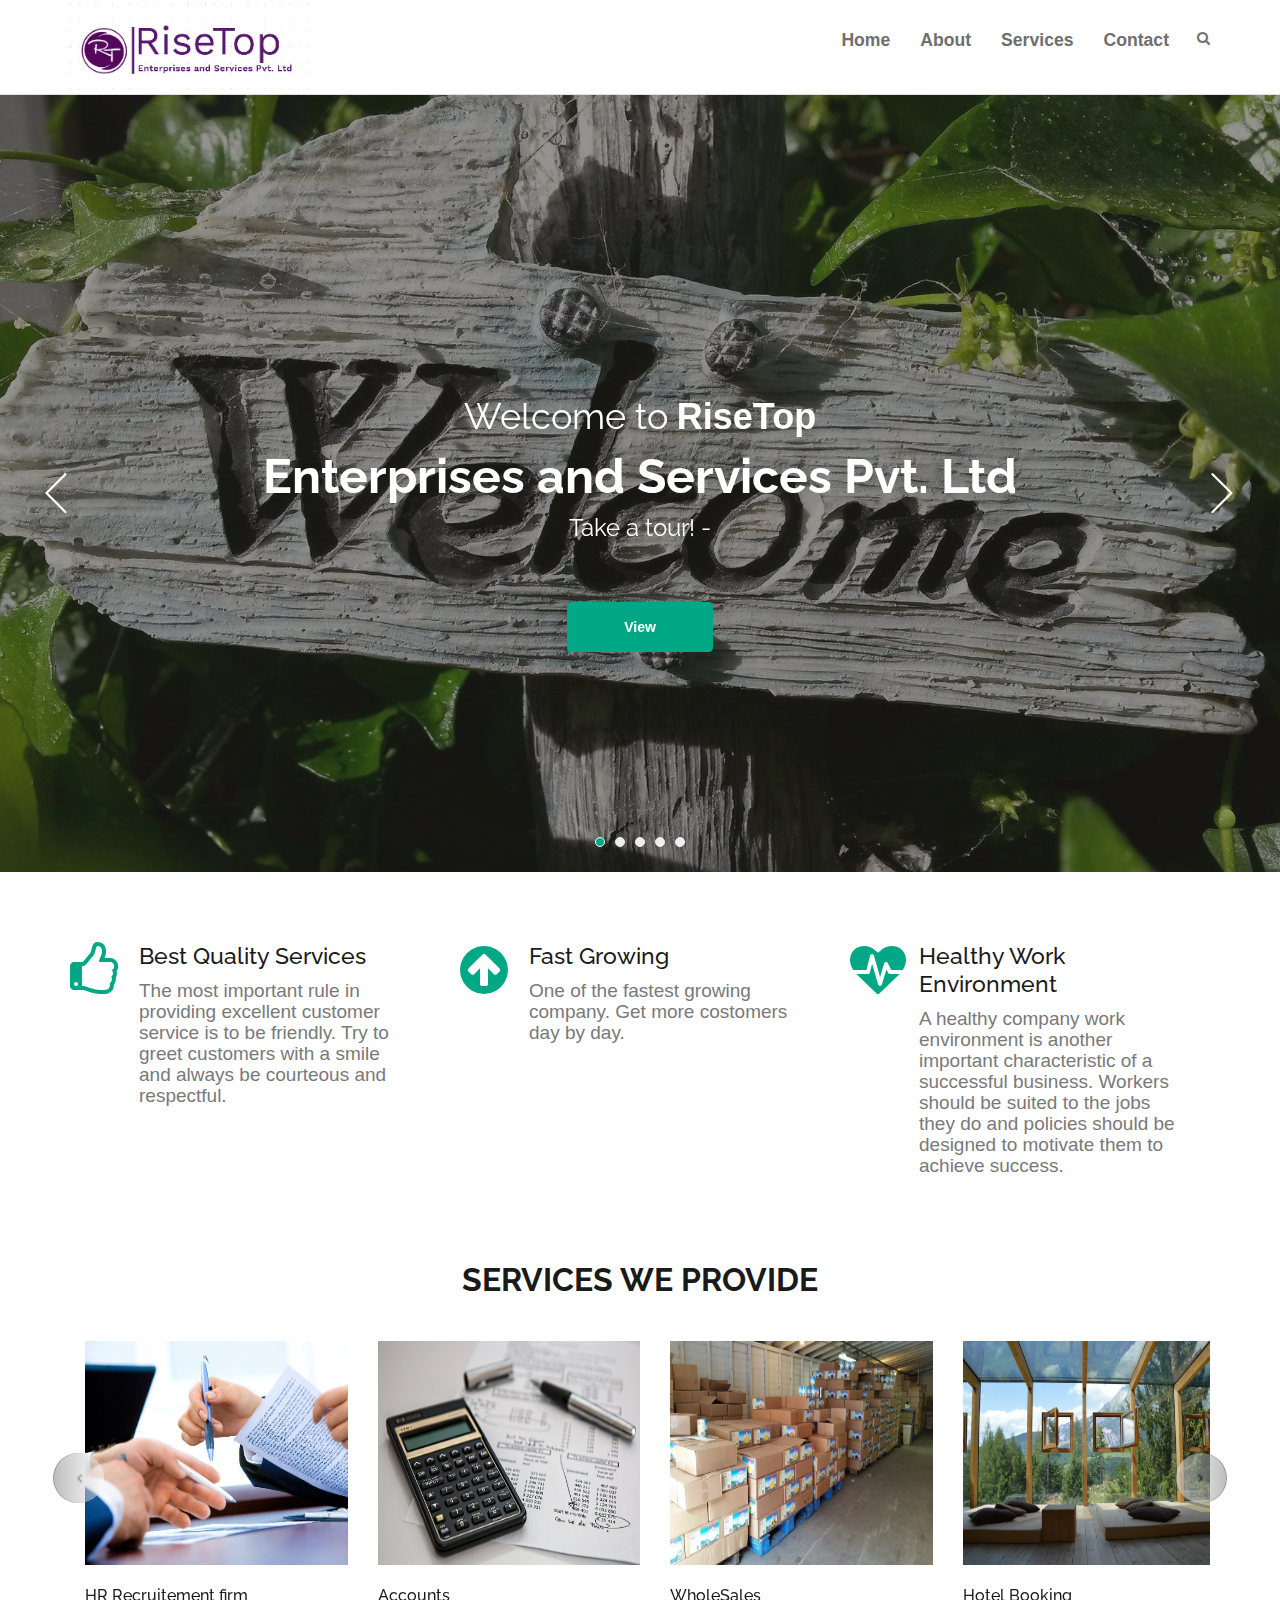
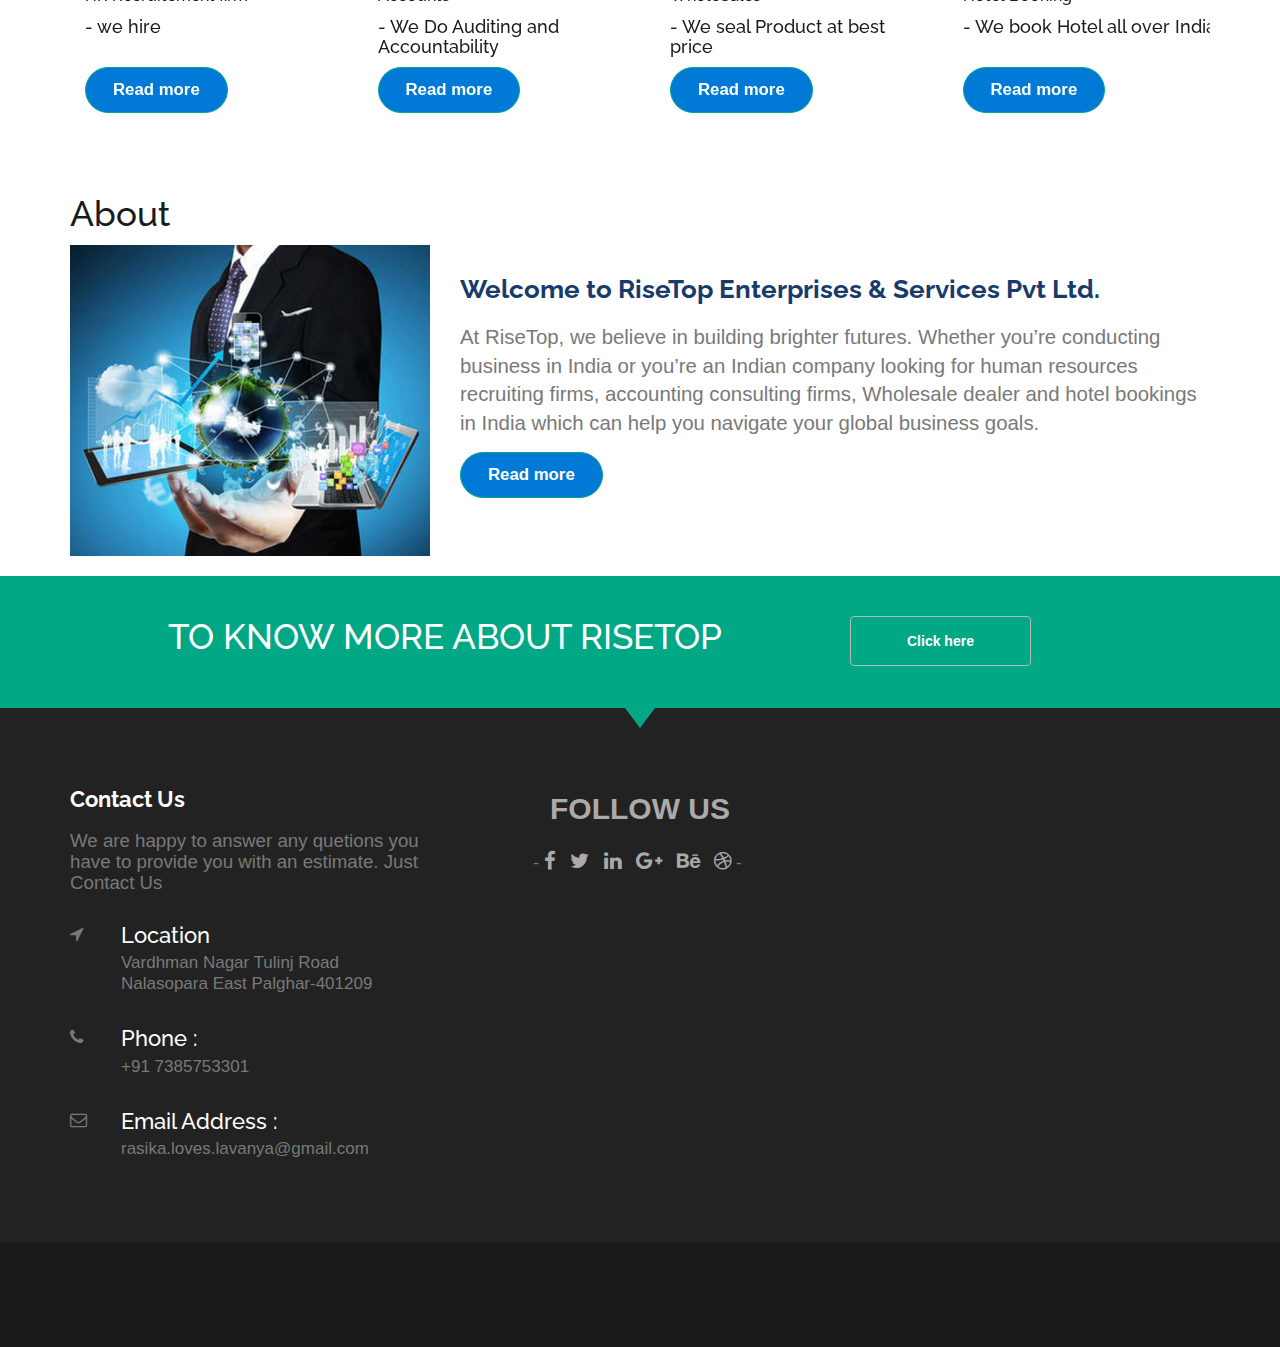
==== index.html @ 83944699 "index modift" ====
<!DOCTYPE html>
<html lang="en">

<head>
    <meta charset="UTF-8">
    <meta http-equiv="X-UA-Compatible" content="IE=edge">
    <meta name="viewport" content="width=device-width, initial-scale=1.0">
    <title>RiseTop</title>
    <link rel="icon" type="image/png" href="favicon.png">

    <!--Google Font link-->
    <link
        href="https://fonts.googleapis.com/css?family=Raleway:100,100i,200,200i,300,300i,400,400i,500,500i,600,600i,700,700i,800,800i,900,900i"
        rel="stylesheet">


    <link rel="stylesheet" href="asset/css/slick/slick.css">
    <link rel="stylesheet" href="asset/css/slick/slick-theme.css">
    <link rel="stylesheet" href="asset/css/animate.css">
    <link rel="stylesheet" href="asset/css/iconfont.css">
    <link rel="stylesheet" href="asset/css/font-awesome.min.css">
    <link rel="stylesheet" href="asset/css/bootstrap.min.css">
    <link rel="stylesheet" href="asset/css/magnific-popup.css">
    <link rel="stylesheet" href="asset/css/bootsnav.css">

    <!-- xsslider slider css -->


    <!--<link rel="stylesheet" href="asset/css/xsslider.css">-->

    <!--Theme custom css -->
    <link rel="stylesheet" href="asset/css/style.css">
    <!--<link rel="stylesheet" href="asset/css/colors/maron.css">-->


    <!--For Plugins external css-->
    <!--<link rel="stylesheet" href="asset/css/plugins.css" />-->



    <!--Theme Responsive css-->
    <link rel="stylesheet" href="asset/css/responsive.css" />

    <link rel="stylesheet" href="asset/css/mystyle.css">
    <link rel="preconnect" href="https://fonts.googleapis.com">
    <link rel="preconnect" href="https://fonts.gstatic.com" crossorigin>
    <link href="https://fonts.googleapis.com/css2?family=Open+Sans&display=swap" rel="stylesheet">
    <script src="asset/js/vendor/modernizr-2.8.3-respond-1.4.2.min.js"></script>
</head>

<body data-spy="scroll" data-target=".navbar-collapse">

    <div class="culmn">
        <!--Home page style-->


        <nav class="navbar navbar-default bootsnav navbar-fixed">
            <!-- Start Top Search -->
            <div class="top-search">
                <div class="container">
                    <div class="input-group">
                        <span class="input-group-addon"><i class="fa fa-search"></i></span>
                        <input type="text" class="form-control" placeholder="Search">
                        <span class="input-group-addon close-search"><i class="fa fa-times"></i></span>
                    </div>
                </div>
            </div>
            <!-- End Top Search -->


            <div class="container">
                <div class="attr-nav">
                    <ul>
                        <li class="search"><a href="#"><i class="fa fa-search"></i></a></li>
                    </ul>
                </div>

                <!-- Start Header Navigation -->
                <div class="navbar-header">
                    <button type="button" class="navbar-toggle" data-toggle="collapse" data-target="#navbar-menu">
                        <i class="fa fa-bars"></i>
                    </button>


                </div>
                <!-- End Header Navigation -->

                <!-- navbar menu -->
                <div class="collapse navbar-collapse" id="navbar-menu">
                    <a class="navbar-brand nav-logo" href="index.html">
                        <img src="asset/images/risetop.png" class="logo position-static" alt="">
                        <!--<img src="asset/images/footer-logo.png" class="logo logo-scrolled" alt="">-->
                    </a>
                    <ul class="nav navbar-nav navbar-right right-sidebar">
                        <li><a href="index.html">Home</a></li>
                        <li><a href="about.html">About</a></li>
                        <li class="nav-item pr-lg-2 dropdown ">
                            <a class="nav-link dropbtn" href="#product">Services</a>
                            <div class="dropdown-menu">
                                <a href="Services/HR.html" class="dropdown-item">HR Recruitment firm</a>
                                <a href="Services/Account.html" class="dropdown-item">Accounting</a>
                                <a href="Services/Wholesale.html" class="dropdown-item">WholeSales Dealer</a>
                                <a href="Services/HotelBook.html" class="dropdown-item">Hotel Bookings</a>

                            </div>
                        </li>
                        <!-- <li><a href="#work">Portfolio</a></li>
                        <li><a href="#test">Blog</a></li> -->
                        <li><a href="#contact">Contact</a></li>
                    </ul>
                </div><!-- /.navbar-collapse -->
            </div>

        </nav>

        <!--Home Sections-->
        <main class="mains-account">
            <section id="home" class="home bg-black fix">
                <div class="overlay"></div>
                <div class="container">
                    <div class="row">
                        <div class="main_home text-center">
                            <div class="col-md-12">
                                <div class="hello_slid">
                                    <div class="slid_item">
                                        <div class="home_text ">
                                            <h2 class="text-white">Welcome to <strong>RiseTop</strong></h2>
                                            <h1 class="text-white">Enterprises and Services Pvt. Ltd</h1>
                                            <h3 class="text-white"> Take a tour! -</h3>
                                        </div>

                                        <div class="home_btns m-top-40">
                                            <a href="#features" class="btn btn-primary m-top-20">View </a>

                                        </div>
                                    </div><!-- End off slid item -->
                                    <div class="slid_item">
                                        <div class="home_text ">
                                            <h2 class="text-white">Best Services in</strong></h2>
                                            <h1 class="text-white">HR Recruitment Firms</h1>
                                            <h3 class="text-white"> We hire! </h3>
                                        </div>

                                        <div class="home_btns m-top-40">
                                            <a href="/Services/HR.html" class="btn btn-primary m-top-20">View </a>

                                        </div>
                                    </div><!-- End off slid item -->
                                    <div class="slid_item">
                                        <div class="home_text ">
                                            <h2 class="text-white">Best Services in</h2>
                                            <h1 class="text-white">Accounting</h1>
                                            <h3 class="text-white"> All in one Accounting Services! </h3>
                                        </div>

                                        <div class="home_btns m-top-40">
                                            <a href="/Services/Account.html" class="btn btn-primary m-top-20">View</a>

                                        </div>
                                    </div><!-- End off slid item -->
                                    <div class="slid_item">
                                        <div class="home_text ">
                                            <h2 class="text-white">Best Services in</strong></h2>
                                            <h1 class="text-white">WholeSales Dealer</h1>
                                            <h3 class="text-white"> Best Whole sale Dealer in India! </h3>
                                        </div>

                                        <div class="home_btns m-top-40">
                                            <a href="/Services/Wholesale.html" class="btn btn-primary m-top-20">View</a>

                                        </div>
                                    </div><!-- End off slid item -->
                                    <div class="slid_item">
                                        <div class="home_text ">
                                            <h2 class="text-white">Best Services in</strong></h2>
                                            <h1 class="text-white">Hotel Booking</h1>
                                            <h3 class="text-white"> Best hotels under affordable price! </h3>
                                        </div>

                                        <div class="home_btns m-top-40">
                                            <a href="/Services/HotelBook.html" class="btn btn-primary m-top-20">View</a>

                                        </div>
                                    </div><!-- End off slid item -->
                                </div>
                            </div>

                        </div>


                    </div>
                    <!--End off row-->
                </div>
                <!--End off container -->
            </section>
            <!--End off Home Sections-->

            <!--Carosal-->

            <!--End of-->


            <!--Featured Section-->
            <section id="features" class="features">
                <div class="container">
                    <div class="row">
                        <div class="main_features fix roomy-70">
                            <div class="col-md-4">
                                <div class="features_item sm-m-top-30">
                                    <div class="f_item_icon">
                                        <i class="fa fa-thumbs-o-up"></i>
                                    </div>
                                    <div class="f_item_text">
                                        <h3>Best Quality Services</h3>
                                        <p>The most important rule in providing excellent customer service is to be friendly. 
                                            Try to greet customers with a smile and always be courteous and respectful.</p>
                                    </div>
                                </div>
                            </div>
                            <div class="col-md-4">
                                <div class="features_item sm-m-top-30">
                                    <div class="f_item_icon">
                                        <i class="fa fa-arrow-circle-up"></i>
                                    </div>
                                    <div class="f_item_text">
                                        <h3>Fast Growing </h3>
                                        <p>One of the fastest growing company. Get more costomers day by day.</p>
                                    </div>
                                </div>
                            </div>
                            <div class="col-md-4">
                                <div class="features_item sm-m-top-30">
                                    <div class="f_item_icon">
                                        <i class="fa fa-heartbeat"></i>
                                    </div>
                                    <div class="f_item_text">
                                        <h3>Healthy Work Environment</h3>
                                        <p>A healthy company work environment is another important characteristic of a successful business.
                                             Workers should be suited to the jobs they do and policies should be designed to motivate them to achieve success.</p>
                                    </div>
                                </div>
                            </div>
                        </div>
                    </div><!-- End off row -->
                </div><!-- End off container -->
            </section><!-- End off Featured Section-->




            <!------------------------------------------------------------product section----------------------------------------------------->
            <section id="product" class="product">
                <div class="container">
                    <div class="main_product roomy-80 pt-1">
                        <div class="head_title text-center fix">
                            <h2 class="text-uppercase">Services We Provide</h2>
                            <!-- <h5>Clean and Modern design is our best specialist</h5> -->
                        </div>

                        <div id="carousel-example-generic" class="carousel slide" data-ride="carousel">
                            <!-- Indicators -->
                            <ol class="carousel-indicators">
                                <li data-target="#carousel-example-generic" data-slide-to="0" class="active"></li>
                                <li data-target="#carousel-example-generic" data-slide-to="1"></li>
                                <li data-target="#carousel-example-generic" data-slide-to="2"></li>
                            </ol>

                            <!-- Wrapper for slides -->
                            <div class="carousel-inner" role="listbox">
                                <div class="item active">
                                    <div class="container">
                                        <div class="row pro-row">
                                            <div class="col-sm-3 cm3">
                                                <div class="port_item xs-m-top-30">
                                                    <div class="port_img">
                                                        <img src="asset/images/HRresiz.png" class="Img-service"
                                                            alt="" />
                                                        <div class="port_overlay text-center">
                                                            <a href="asset/images/HRresiz.png" class="popup-img">+</a>
                                                        </div>
                                                    </div>
                                                    <div class="port_caption m-top-20">
                                                        <h5>HR Recruitement firm</h5>
                                                        <h6>- we hire</h6>

                                                    </div>
                                                    <button class="btn btn-primary btn-read"
                                                        onclick="window.location.href = 'Services/HR.html'">Read
                                                        more</button>
                                                </div>
                                            </div>
                                            <div class="col-sm-3 cm3">
                                                <div class="port_item xs-m-top-30">
                                                    <div class="port_img">
                                                        <img src="asset/images/accounts.jpg" class="Img-service"
                                                            alt="" />
                                                        <div class="port_overlay text-center">
                                                            <a href="asset/images/accounts.jpg" class="popup-img">+</a>
                                                        </div>
                                                    </div>
                                                    <div class="port_caption m-top-20">
                                                        <h5>Accounts</h5>
                                                        <h6>- We Do Auditing and Accountability</h6>

                                                    </div>
                                                    <button class="btn btn-primary btn-read"
                                                        onclick="window.location.href = 'Services/Account.html'">Read
                                                        more</button>
                                                </div>
                                            </div>
                                            <div class="col-sm-3 cm3">
                                                <div class="port_item xs-m-top-30">
                                                    <div class="port_img">
                                                        <img src="asset/images/wholesales.jpg" class="Img-service"
                                                            alt="" />
                                                        <div class="port_overlay text-center">
                                                            <a href="asset/images/wholesales.jpg"
                                                                class="popup-img">+</a>
                                                        </div>
                                                    </div>
                                                    <div class="port_caption m-top-20">
                                                        <h5>WholeSales</h5>
                                                        <h6>- We seal Product at best price</h6>

                                                    </div>
                                                    <button class="btn btn-primary btn-read"
                                                        onclick="window.location.href = 'Services/Wholesale.html'">Read
                                                        more</button>
                                                </div>
                                            </div>
                                            <div class="col-sm-3 cm3">
                                                <div class="port_item xs-m-top-30">
                                                    <div class="port_img">
                                                        <img src="asset/images/hotel.jpg" class="Img-service" alt="" />
                                                        <div class="port_overlay text-center">
                                                            <a href="asset/images/hotel.jpg" class="popup-img">+</a>
                                                        </div>
                                                    </div>
                                                    <div class="port_caption m-top-20">
                                                        <h5>Hotel Booking</h5>
                                                        <h6>- We book Hotel all over India</h6>

                                                    </div>
                                                    <button class="btn btn-primary btn-read"
                                                        onclick="window.location.href = 'Services/HotelBook.html'">Read
                                                        more</button>
                                                </div>
                                            </div>
                                        </div>
                                    </div>
                                </div>

                                <div class="item">
                                    <div class="container">
                                        <div class="row pro-row">
                                            <div class="col-sm-3 cm3">
                                                <div class="port_item xs-m-top-30">
                                                    <div class="port_img">
                                                        <img src="asset/images/HRresiz.png" class="Img-service"
                                                            alt="" />
                                                        <div class="port_overlay text-center">
                                                            <a href="asset/images/HRresiz.png" class="popup-img">+</a>
                                                        </div>
                                                    </div>
                                                    <div class="port_caption m-top-20">
                                                        <h5>HR Recruitement firm</h5>
                                                        <h6>- we hire</h6>

                                                    </div>
                                                    <button class="btn btn-primary btn-read"
                                                        onclick="window.location.href = 'Services/HR.html'">Read
                                                        more</button>
                                                </div>
                                            </div>
                                            <div class="col-sm-3 cm3">
                                                <div class="port_item xs-m-top-30">
                                                    <div class="port_img">
                                                        <img src="asset/images/accounts.jpg" class="Img-service"
                                                            alt="" />
                                                        <div class="port_overlay text-center">
                                                            <a href="asset/images/accounts.jpg" class="popup-img">+</a>
                                                        </div>
                                                    </div>
                                                    <div class="port_caption m-top-20">
                                                        <h5>Accounts</h5>
                                                        <h6>- We Do Auditing and Accountability</h6>

                                                    </div>
                                                    <button class="btn btn-primary btn-read"
                                                        onclick="window.location.href = 'Services/Account.html'">Read
                                                        more</button>
                                                </div>
                                            </div>
                                            <div class="col-sm-3 cm3">
                                                <div class="port_item xs-m-top-30">
                                                    <div class="port_img">
                                                        <img src="asset/images/wholesales.jpg" class="Img-service"
                                                            alt="" />
                                                        <div class="port_overlay text-center">
                                                            <a href="asset/images/wholesales.jpg"
                                                                class="popup-img">+</a>
                                                        </div>
                                                    </div>
                                                    <div class="port_caption m-top-20">
                                                        <h5>WholeSales</h5>
                                                        <h6>- We seal Product at best price</h6>

                                                    </div>
                                                    <button class="btn btn-primary btn-read"
                                                        onclick="window.location.href = 'Services/Wholesale.html'">Read
                                                        more</button>
                                                </div>
                                            </div>
                                            <div class="col-sm-3 cm3">
                                                <div class="port_item xs-m-top-30">
                                                    <div class="port_img">
                                                        <img src="asset/images/hotel.jpg" class="Img-service" alt="" />
                                                        <div class="port_overlay text-center">
                                                            <a href="asset/images/hotel.jpg" class="popup-img">+</a>
                                                        </div>
                                                    </div>
                                                    <div class="port_caption m-top-20">
                                                        <h5>Hotel Booking</h5>
                                                        <h6>- We book Hotel all over India</h6>

                                                    </div>
                                                    <button class="btn btn-primary btn-read"
                                                        onclick="window.location.href = 'Services/HotelBook.html'">Read
                                                        more</button>
                                                </div>
                                            </div>
                                        </div>
                                    </div>
                                </div>

                                <div class="item">
                                    <div class="container">
                                        <div class="row pro-row">
                                            <div class="col-sm-3 cm3">
                                                <div class="port_item xs-m-top-30">
                                                    <div class="port_img">
                                                        <img src="asset/images/HRresiz.png" class="Img-service"
                                                            alt="" />
                                                        <div class="port_overlay text-center">
                                                            <a href="asset/images/HRresiz.png" class="popup-img">+</a>
                                                        </div>
                                                    </div>
                                                    <div class="port_caption m-top-20">
                                                        <h5>HR Recruitement firm</h5>
                                                        <h6>- we hire</h6>

                                                    </div>
                                                    <button class="btn btn-primary btn-read"
                                                        onclick="window.location.href = 'Services/HR.html'">Read
                                                        more</button>
                                                </div>
                                            </div>
                                            <div class="col-sm-3 cm3">
                                                <div class="port_item xs-m-top-30">
                                                    <div class="port_img">
                                                        <img src="asset/images/accounts.jpg" class="Img-service"
                                                            alt="" />
                                                        <div class="port_overlay text-center">
                                                            <a href="asset/images/accounts.jpg" class="popup-img">+</a>
                                                        </div>
                                                    </div>
                                                    <div class="port_caption m-top-20">
                                                        <h5>Accounts</h5>
                                                        <h6>- We Do Auditing and Accountability</h6>

                                                    </div>
                                                    <button class="btn btn-primary btn-read"
                                                        onclick="window.location.href = 'Services/Account.html'">Read
                                                        more</button>
                                                </div>
                                            </div>
                                            <div class="col-sm-3 cm3">
                                                <div class="port_item xs-m-top-30">
                                                    <div class="port_img">
                                                        <img src="asset/images/wholesales.jpg" class="Img-service"
                                                            alt="" />
                                                        <div class="port_overlay text-center">
                                                            <a href="asset/images/wholesales.jpg"
                                                                class="popup-img">+</a>
                                                        </div>
                                                    </div>
                                                    <div class="port_caption m-top-20">
                                                        <h5>WholeSales</h5>
                                                        <h6>- We seal Product at best price</h6>

                                                    </div>
                                                    <button class="btn btn-primary btn-read"
                                                        onclick="window.location.href = 'Services/Wholesale.html'">Read
                                                        more</button>
                                                </div>
                                            </div>
                                            <div class="col-sm-3 cm3">
                                                <div class="port_item xs-m-top-30">
                                                    <div class="port_img">
                                                        <img src="asset/images/hotel.jpg" class="Img-service" alt="" />
                                                        <div class="port_overlay text-center">
                                                            <a href="asset/images/hotel.jpg" class="popup-img">+</a>
                                                        </div>
                                                    </div>
                                                    <div class="port_caption m-top-20">
                                                        <h5>Hotel Booking</h5>
                                                        <h6>- We book Hotel all over India</h6>

                                                    </div>
                                                    <button class="btn btn-primary btn-read"
                                                        onclick="window.location.href = 'Services/HotelBook.html'">Read
                                                        more</button>
                                                </div>
                                            </div>
                                        </div>
                                    </div>
                                </div>

                            </div>

                            <!-- Controls -->
                            <a class="left carousel-control" href="#carousel-example-generic" role="button"
                                data-slide="prev">
                                <i class="fa fa-angle-left" aria-hidden="true"></i>
                                <span class="sr-only">Previous</span>
                            </a>

                            <a class="right carousel-control" href="#carousel-example-generic" role="button"
                                data-slide="next">
                                <i class="fa fa-angle-right" aria-hidden="true"></i>
                                <span class="sr-only">Next</span>
                            </a>
                        </div>
                    </div><!-- End off row -->
                </div><!-- End off container -->
            </section><!-- End off Product section -->

            <!------------------------------------  ======= About Section ======= ------------------------------------------------>
            <section id="about" class="about mb-3">
                <div class="container">

                    <div class="section-title">
                        <h2>About</h2>

                    </div>

                    <div class="row cl-about">
                        <div class="col-lg-4" data-aos="fade-right">
                            <img src="asset/images/usp-visual.jpg" class="img-fluid" alt="">
                        </div>
                        <div class="col-lg-8 pt-4 pt-lg-0 content" data-aos="fade-left">
                            <h3 class="mb-3">Welcome to RiseTop Enterprises & Services Pvt Ltd.</h3>
                            <p>
                                At RiseTop, we believe in building brighter futures. Whether you’re conducting business
                                in India or you’re an Indian company looking for human resources recruiting firms,
                                accounting consulting firms, Wholesale dealer and hotel bookings in India which can help
                                you navigate your global business goals.
                            </p>
                            <a href="about.html"><button class="btn btn-primary btn-read">Read more</button></a></li>



                        </div>
                    </div>

                </div>
            </section><!-- End About Section -->

            <!-------------------------------------------------------Test section------------------------------------------------------->
            <!-- <section id="test" class="test bg-grey roomy-60 fix">
            <div class="container">
                <div class="row">
                    <div class="main_test fix">

                        <div class="col-md-12 col-sm-12 col-xs-12">
                            <div class="head_title text-center fix">
                                <h2 class="text-uppercase">What Client Say</h2>
                                <h5>Clean and Modern design is our best specialist</h5>
                            </div>
                        </div>

                        <div class="col-md-6">
                            <div class="test_item fix">
                                <div class="item_img">
                                    <img class="img-circle" src="asset/images/test-img1.jpg" alt="" />
                                    <i class="fa fa-quote-left"></i>
                                </div>

                                <div class="item_text">
                                    <h5>Sarah Smith</h5>
                                    <h6>envato.com</h6>

                                    <p>Natus voluptatum enim quod necessitatibus quis
                                        expedita harum provident eos obcaecati id culpa
                                        corporis molestias.</p>
                                </div>
                            </div>
                        </div>

                        <div class="col-md-6">
                            <div class="test_item fix sm-m-top-30">
                                <div class="item_img">
                                    <img class="img-circle" src="asset/images/test-img2.jpg" alt="" />
                                    <i class="fa fa-quote-left"></i>
                                </div>

                                <div class="item_text">
                                    <h5>Sarah Smith</h5>
                                    <h6>envato.com</h6>

                                    <p>Natus voluptatum enim quod necessitatibus quis
                                        expedita harum provident eos obcaecati id culpa
                                        corporis molestias.</p>
                                </div>
                            </div>
                        </div>
                    </div>
                </div>
            </div>
        </section> -->
            <!-- End off test section -->




            <!------------------------------------------------------------------- Call to  action section ------------------------------------------->
            <section id="action" class="action bg-primary roomy-40">
                <div class="container">
                    <div class="row">
                        <div class="maine_action">
                            <div class="col-md-8">
                                <div class="action_item text-center">
                                    <h2 class="text-white text-uppercase">To know more about RiseTop</h2>
                                </div>
                            </div>
                            <div class="col-md-4">
                                <div class="action_btn text-left sm-text-center">
                                    <a href="#contact" class="btn btn-default">Click here</a>
                                </div>
                            </div>
                        </div>
                    </div>
                </div>
            </section>

        </main>


        <footer id="contact" class="footer action-lage bg-black p-top-80">
            <!--<div class="action-lage"></div>-->
            <div class="container">
                <div class="row">
                    <div class="widget_area">
                        <div class="col-md-4">
                            <div class="widget_item widget_about">
                                <h5 class="text-white">Contact Us</h5>
                                <p class="m-top-20">We are happy to answer any quetions you have to provide you with an
                                    estimate. Just Contact Us</p>
                                <div class="widget_ab_item m-top-30">
                                    <div class="item_icon"><i class="fa fa-location-arrow"></i></div>
                                    <div class="widget_ab_item_text">
                                        <h6 class="text-white">Location</h6>
                                        <p>
                                            Vardhman Nagar Tulinj Road Nalasopara East Palghar-401209</p>
                                    </div>
                                </div>
                                <div class="widget_ab_item m-top-30">
                                    <div class="item_icon"><i class="fa fa-phone"></i></div>
                                    <div class="widget_ab_item_text">
                                        <h6 class="text-white">Phone :</h6>
                                        <p>+91 7385753301</p>
                                    </div>
                                </div>
                                <div class="widget_ab_item m-top-30">
                                    <div class="item_icon"><i class="fa fa-envelope-o"></i></div>
                                    <div class="widget_ab_item_text">
                                        <h6 class="text-white">Email Address :</h6>
                                        <p>rasika.loves.lavanya@gmail.com</p>
                                    </div>
                                </div>
                            </div><!-- End off widget item -->
                        </div><!-- End off col-md-3 -->

                        <div class="col-md-4">
                            <div class="widget_item widget_newsletter widget sm-m-top-50">

                                <div class="widget_brand">
                                    <a href="" class="text-uppercase">Follow us</a>
                                    <!-- <p>Lorem ipsum dolor sit amet consec tetur 
                                        adipiscing elit nulla aliquet pretium nisi in</p> -->
                                </div>
                                <ul class="list-inline m-top-20">
                                    <li>- <a href=""><i class="fa fa-facebook"></i></a></li>
                                    <li><a href=""><i class="fa fa-twitter"></i></a></li>
                                    <li><a href=""><i class="fa fa-linkedin"></i></a></li>
                                    <li><a href=""><i class="fa fa-google-plus"></i></a></li>
                                    <li><a href=""><i class="fa fa-behance"></i></a></li>
                                    <li><a href=""><i class="fa fa-dribbble"></i></a> - </li>
                                </ul>

                            </div><!-- End off widget item -->
                        </div><!-- End off col-md-3 -->
                        <div class="col-md-4">
                            <div class="widget_item widget_latest sm-m-top-50"><iframe
                                    src="https://www.google.com/maps/embed?pb=!1m18!1m12!1m3!1d3762.7673529782305!2d72.8219539147025!3d19.422455446038303!2m3!1f0!2f0!3f0!3m2!1i1024!2i768!4f13.1!3m3!1m2!1s0x3be7a941a5e8c55d%3A0x70ac1870ace55e99!2sTulinj%20Rd%20%26%20Vardhaman%20Nagar%20Rd%2C%20Damodar%20Nagar%2C%20Nalasopara%20East%2C%20Nala%20Sopara%2C%20Maharashtra%20401209!5e0!3m2!1sen!2sin!4v1626416093108!5m2!1sen!2sin"
                                    width="500" height="350" style="border:0;" allowfullscreen=""
                                    loading="lazy"></iframe>
                            </div><!-- End off widget item -->
                        </div><!-- End off col-md-3 -->



                    </div>
                </div>
            </div>
            <div class="main_footer fix bg-mega text-center p-top-40 p-bottom-30 m-top-80">
                <div class="col-md-12">
                    <p class="wow fadeInRight" data-wow-duration="1s">

                        Copyright &copy; RiseTop Enterprises & Services Pvt Ltd.
                        <br> 2021. All Rights Reserved
                    </p>
                </div>


            </div>
        </footer>




    </div>

    <!-- JS includes -->

    <script src="asset/js/vendor/jquery-1.11.2.min.js"></script>
    <script src="asset/js/vendor/bootstrap.min.js"></script>

    <script src="asset/js/owl.carousel.min.js"></script>
    <script src="asset/js/jquery.magnific-popup.js"></script>
    <script src="asset/js/jquery.easing.1.3.js"></script>
    <script src="asset/css/slick/slick.js"></script>
    <script src="asset/css/slick/slick.min.js"></script>
    <script src="asset/js/jquery.collapse.js"></script>
    <script src="asset/js/bootsnav.js"></script>




    <script src="asset/js/plugins.js"></script>
    <script src="asset/js/main.js"></script>

</body>

</html>
---- asset/css/iconfont.css ----
/*********************************************************************

*  Icon pack: bootstrapThemesCo-icon
*  This Icon pack created by: http://bootstrapthemes.co
*
*  Please keep this disclaimer with my code if you use it. Thanks. :-)
*  Got feedback or questions, ask here:
*  https://github.com/bootstrapthemesco/bootstrapthemes.co/issues

*********************************************************************/

@font-face {
    font-family: 'bootstrapThemesCo-icon';
    src:    url('../fonts/bootstrapThemesCo-icon.eot?dcpptv');
    src:    url('../fonts/bootstrapThemesCo-icon.eot?dcpptv#iefix') format('embedded-opentype'),
        url('../fonts/bootstrapThemesCo-icon.ttf?dcpptv') format('truetype'),
        url('../fonts/bootstrapThemesCo-icon.woff?dcpptv') format('woff'),
        url('../fonts/bootstrapThemesCo-icon.svg?dcpptv#bootstrapThemesCo-icon') format('svg');
    font-weight: normal;
    font-style: normal;
}

.icon {
    /* use !important to prevent issues with browser extensions that change fonts */
    font-family: 'bootstrapThemesCo-icon' !important;
    speak: none;
    font-style: normal;
    font-weight: normal;
    font-variant: normal;
    text-transform: none;
    line-height: 1;

    /* Better Font Rendering =========== */
    -webkit-font-smoothing: antialiased;
    -moz-osx-font-smoothing: grayscale;
}

.icon-agenda:before {
    content: "\eaca";
}
.icon-art:before {
    content: "\eacb";
}
.icon-picture2:before {
    content: "\e827";
}
.icon-bag:before {
    content: "\eacc";
}
.icon-eccommerce:before {
    content: "\eacf";
}
.icon-clock3:before {
    content: "\ead0";
}
.icon-clothes:before {
    content: "\ead1";
}
.icon-commerce-1:before {
    content: "\ead2";
}
.icon-commerce2:before {
    content: "\ead3";
}
.icon-computer2:before {
    content: "\ead4";
}
.icon-crown:before {
    content: "\ead5";
}
.icon-cup:before {
    content: "\ead6";
}
.icon-resturent:before {
    content: "\ead7";
}
.icon-birthday:before {
    content: "\ead8";
}
.icon-drinks:before {
    content: "\ead9";
}
.icon-drinks1:before {
    content: "\eada";
}
.icon-cup1:before {
    content: "\eadb";
}
.icon-pizza1:before {
    content: "\eadc";
}
.icon-bear1:before {
    content: "\eadd";
}
.icon-burger:before {
    content: "\eade";
}
.icon-food-9:before {
    content: "\eadf";
}
.icon-food-10:before {
    content: "\eae0";
}
.icon-food-11:before {
    content: "\eae1";
}
.icon-food-12:before {
    content: "\eae2";
}
.icon-food:before {
    content: "\eae3";
}
.icon-home2:before {
    content: "\eae4";
}
.icon-justice:before {
    content: "\eae5";
}
.icon-light-1:before {
    content: "\eae6";
}
.icon-light:before {
    content: "\eae7";
}
.icon-medical-12:before {
    content: "\eae8";
}
.icon-medical-22:before {
    content: "\eae9";
}
.icon-medical2:before {
    content: "\eaea";
}
.icon-money2:before {
    content: "\eaeb";
}
.icon-mountain:before {
    content: "\eaec";
}
.icon-multimedia-12:before {
    content: "\eaed";
}
.icon-multimedia2:before {
    content: "\eaee";
}
.icon-music-1:before {
    content: "\eaef";
}
.icon-music-2:before {
    content: "\eaf0";
}
.icon-music:before {
    content: "\eaf1";
}
.icon-party-1:before {
    content: "\eaf2";
}
.icon-party:before {
    content: "\eaf3";
}
.icon-people-14:before {
    content: "\eaf4";
}
.icon-people-22:before {
    content: "\eaf5";
}
.icon-people-32:before {
    content: "\eaf6";
}
.icon-people-42:before {
    content: "\eaf7";
}
.icon-people:before {
    content: "\eaf8";
}
.icon-planet:before {
    content: "\eaf9";
}
.icon-present:before {
    content: "\eafa";
}
.icon-restaurant-1:before {
    content: "\eafb";
}
.icon-restaurant2:before {
    content: "\eafc";
}
.icon-science-1:before {
    content: "\eafd";
}
.icon-science:before {
    content: "\eafe";
}
.icon-shapes:before {
    content: "\eaff";
}
.icon-size:before {
    content: "\eb00";
}
.icon-technology-12:before {
    content: "\eb02";
}
.icon-technology-22:before {
    content: "\eb03";
}
.icon-technology:before {
    content: "\eb04";
}
.icon-tool-12:before {
    content: "\eb05";
}
.icon-tool-22:before {
    content: "\eb06";
}
.icon-tool-32:before {
    content: "\eb07";
}
.icon-tool:before {
    content: "\eb08";
}
.icon-typography:before {
    content: "\eb09";
}
.icon-vintage-1:before {
    content: "\eb0a";
}
.icon-vintage-2:before {
    content: "\eb0b";
}
.icon-vintage2:before {
    content: "\eb0c";
}
.icon-wrench:before {
    content: "\eb0d";
}
.icon-bank31:before {
    content: "\e902";
}
.icon-bank45:before {
    content: "\e903";
}
.icon-bank53:before {
    content: "\e904";
}
.icon-bank110:before {
    content: "\e905";
}
.icon-bank111:before {
    content: "\e906";
}
.icon-cards3:before {
    content: "\e907";
}
.icon-bank48:before {
    content: "\e908";
}
.icon-money-6:before {
    content: "\e909";
}
.icon-id19:before {
    content: "\e90a";
}
.icon-cellphone:before {
    content: "\e90b";
}
.icon-money-7:before {
    content: "\e90c";
}
.icon-id-card42:before {
    content: "\e90d";
}
.icon-business-20:before {
    content: "\e90e";
}
.icon-business-17:before {
    content: "\e90f";
}
.icon-money385:before {
    content: "\e910";
}
.icon-debit-card15:before {
    content: "\e911";
}
.icon-credit-card31:before {
    content: "\e912";
}
.icon-business-18:before {
    content: "\e913";
}
.icon-payment-method9:before {
    content: "\e914";
}
.icon-money383:before {
    content: "\e9a3";
}
.icon-cash3:before {
    content: "\e915";
}
.icon-currency43:before {
    content: "\e916";
}
.icon-money-14:before {
    content: "\e917";
}
.icon-money-1:before {
    content: "\e91a";
}
.icon-money389:before {
    content: "\e9a5";
}
.icon-currency31:before {
    content: "\e967";
}
.icon-currency33:before {
    content: "\e968";
}
.icon-dollar-symbol10:before {
    content: "\e972";
}
.icon-business-210:before {
    content: "\eace";
}
.icon-dollar-symbol17:before {
    content: "\e973";
}
.icon-archives:before {
    content: "\e91b";
}
.icon-light-bulb53:before {
    content: "\e991";
}
.icon-money:before {
    content: "\ea64";
}
.icon-paper:before {
    content: "\e91c";
}
.icon-id-card9:before {
    content: "\e91d";
}
.icon-business-5:before {
    content: "\e91e";
}
.icon-business-22:before {
    content: "\e91f";
}
.icon-license:before {
    content: "\e822";
}
.icon-beach:before {
    content: "\e920";
}
.icon-baggage29:before {
    content: "\e921";
}
.icon-bag73:before {
    content: "\e922";
}
.icon-bank24:before {
    content: "\e923";
}
.icon-bank106:before {
    content: "\e925";
}
.icon-business-110:before {
    content: "\eacd";
}
.icon-graphs4:before {
    content: "\e926";
}
.icon-graphic78:before {
    content: "\e929";
}
.icon-line-graphic9:before {
    content: "\e92a";
}
.icon-business-30:before {
    content: "\e92b";
}
.icon-graphic:before {
    content: "\e92c";
}
.icon-business-9:before {
    content: "\e92e";
}
.icon-business-26:before {
    content: "\e931";
}
.icon-stats47:before {
    content: "\e933";
}
.icon-stats42:before {
    content: "\e934";
}
.icon-data56:before {
    content: "\e935";
}
.icon-line-graphic8:before {
    content: "\e936";
}
.icon-business72:before {
    content: "\e937";
}
.icon-monitor:before {
    content: "\e938";
}
.icon-arrow-1:before {
    content: "\e939";
}
.icon-computer:before {
    content: "\e93a";
}
.icon-business-8:before {
    content: "\e93b";
}
.icon-basket36:before {
    content: "\e93f";
}
.icon-bill10:before {
    content: "\e940";
}
.icon-bill13:before {
    content: "\e941";
}
.icon-briefcase30:before {
    content: "\e942";
}
.icon-building112:before {
    content: "\e94a";
}
.icon-building134:before {
    content: "\e94b";
}
.icon-building143:before {
    content: "\e94c";
}
.icon-business15:before {
    content: "\e94d";
}
.icon-business70:before {
    content: "\e94e";
}
.icon-businessman30:before {
    content: "\e94f";
}
.icon-businessman285:before {
    content: "\e950";
}
.icon-butchery:before {
    content: "\e951";
}
.icon-case3:before {
    content: "\e952";
}
.icon-chart6:before {
    content: "\e953";
}
.icon-circular-arrows9:before {
    content: "\e954";
}
.icon-city39:before {
    content: "\e955";
}
.icon-closed3:before {
    content: "\e956";
}
.icon-cloud-storage9:before {
    content: "\e957";
}
.icon-coffee-cup5:before {
    content: "\e958";
}
.icon-cogwheel50:before {
    content: "\e959";
}
.icon-cogwheels16:before {
    content: "\e95a";
}
.icon-coin:before {
    content: "\e95b";
}
.icon-computer-screen50:before {
    content: "\e95c";
}
.icon-computer-screen19:before {
    content: "\e95d";
}
.icon-computer-screen20:before {
    content: "\e95e";
}
.icon-computer-screen22:before {
    content: "\e95f";
}
.icon-credit-card28:before {
    content: "\e960";
}
.icon-computer-screen21:before {
    content: "\e962";
}
.icon-computer-screen49:before {
    content: "\e965";
}
.icon-computering:before {
    content: "\e966";
}
.icon-curriculum4:before {
    content: "\e969";
}
.icon-customer-service8:before {
    content: "\e96a";
}
.icon-cute:before {
    content: "\e96b";
}
.icon-data63:before {
    content: "\e96c";
}
.icon-delivery48:before {
    content: "\e96d";
}
.icon-dessert45:before {
    content: "\e96e";
}
.icon-diamond6:before {
    content: "\e96f";
}
.icon-document286:before {
    content: "\e970";
}
.icon-file273:before {
    content: "\e977";
}
.icon-file294:before {
    content: "\e978";
}
.icon-file322:before {
    content: "\e979";
}
.icon-folder61:before {
    content: "\e97a";
}
.icon-game91:before {
    content: "\e97b";
}
.icon-garbage43:before {
    content: "\e97c";
}
.icon-golden4:before {
    content: "\e97d";
}
.icon-graph36:before {
    content: "\e97e";
}
.icon-graphic75:before {
    content: "\e97f";
}
.icon-group47:before {
    content: "\e980";
}
.icon-handshake5:before {
    content: "\e981";
}
.icon-handshake7:before {
    content: "\e982";
}
.icon-heart388:before {
    content: "\e983";
}
.icon-heart389:before {
    content: "\e984";
}
.icon-heater1:before {
    content: "\e985";
}
.icon-human57:before {
    content: "\e988";
}
.icon-industrial8:before {
    content: "\e989";
}
.icon-industrial20:before {
    content: "\e98a";
}
.icon-industry7:before {
    content: "\e98b";
}
.icon-insect31:before {
    content: "\e98c";
}
.icon-lamp43:before {
    content: "\e98d";
}
.icon-letter124:before {
    content: "\e98e";
}
.icon-money514:before {
    content: "\e9aa";
}
.icon-letters24:before {
    content: "\e98f";
}
.icon-envelope126:before {
    content: "\e975";
}
.icon-check-1:before {
    content: "\ea13";
}
.icon-mail113:before {
    content: "\e998";
}
.icon-levels5:before {
    content: "\e990";
}
.icon-lock133:before {
    content: "\e992";
}
.icon-logistics16:before {
    content: "\e993";
}
.icon-logistics51:before {
    content: "\e994";
}
.icon-loudspeaker30:before {
    content: "\e995";
}
.icon-magnifying-glass66:before {
    content: "\e996";
}
.icon-magnifying-glass86:before {
    content: "\e997";
}
.icon-man78:before {
    content: "\e999";
}
.icon-man523:before {
    content: "\e99a";
}
.icon-managers:before {
    content: "\e99b";
}
.icon-map12:before {
    content: "\e99c";
}
.icon-market13:before {
    content: "\e99d";
}
.icon-men24:before {
    content: "\e99f";
}
.icon-men56:before {
    content: "\e9a0";
}
.icon-milk6:before {
    content: "\e9a1";
}
.icon-money210:before {
    content: "\e9a2";
}
.icon-money409:before {
    content: "\e9a6";
}
.icon-money441:before {
    content: "\e9a8";
}
.icon-money502:before {
    content: "\e9a9";
}
.icon-money386:before {
    content: "\e9a4";
}
.icon-money570:before {
    content: "\e9ab";
}
.icon-multimedia-option25:before {
    content: "\e9ac";
}
.icon-news20:before {
    content: "\e9ad";
}
.icon-notepad23:before {
    content: "\e9ae";
}
.icon-package28:before {
    content: "\e9af";
}
.icon-paperclip1:before {
    content: "\e9b0";
}
.icon-payment-method8:before {
    content: "\e9b1";
}
.icon-pencil157:before {
    content: "\e9b2";
}
.icon-percentage3:before {
    content: "\e9b3";
}
.icon-person256:before {
    content: "\e9b4";
}
.icon-phone34:before {
    content: "\e9b5";
}
.icon-pin139:before {
    content: "\e9b6";
}
.icon-printed3:before {
    content: "\e9b7";
}
.icon-profession10:before {
    content: "\e9b9";
}
.icon-professional4:before {
    content: "\e9ba";
}
.icon-professional5:before {
    content: "\e9bb";
}
.icon-real-estate2:before {
    content: "\e9bc";
}
.icon-save13:before {
    content: "\e9bd";
}
.icon-scarecrow2:before {
    content: "\e9be";
}
.icon-settings18:before {
    content: "\e9bf";
}
.icon-supermarket39:before {
    content: "\e9cf";
}
.icon-supermarket41:before {
    content: "\e9d0";
}
.icon-shopper22:before {
    content: "\e9c2";
}
.icon-shopping-basket8:before {
    content: "\e9c3";
}
.icon-shopping-1:before {
    content: "\ea85";
}
.icon-shopping1:before {
    content: "\e9c4";
}
.icon-shopping2:before {
    content: "\e9c5";
}
.icon-smartphone260:before {
    content: "\e9c6";
}
.icon-spam:before {
    content: "\e9c7";
}
.icon-speech-bubble68:before {
    content: "\e9c8";
}
.icon-speech-bubble142:before {
    content: "\e9c9";
}
.icon-stats56:before {
    content: "\e9cb";
}
.icon-stick-man200:before {
    content: "\e9cc";
}
.icon-shop:before {
    content: "\e9c0";
}
.icon-store19:before {
    content: "\e9cd";
}
.icon-house85:before {
    content: "\e987";
}
.icon-business-10:before {
    content: "\ea02";
}
.icon-suitcase89:before {
    content: "\e9ce";
}
.icon-money421:before {
    content: "\e9a7";
}
.icon-tag20:before {
    content: "\e9d2";
}
.icon-targeting11:before {
    content: "\e9d3";
}
.icon-worker51:before {
    content: "\e9ea";
}
.icon-telemarketer6:before {
    content: "\e9d4";
}
.icon-telemarketer32:before {
    content: "\e9d5";
}
.icon-telephone197:before {
    content: "\e9d6";
}
.icon-telephone208:before {
    content: "\e9d7";
}
.icon-printer13:before {
    content: "\e9b8";
}
.icon-tool294:before {
    content: "\e9d8";
}
.icon-tool724:before {
    content: "\e9d9";
}
.icon-tool800:before {
    content: "\e9da";
}
.icon-tool1074:before {
    content: "\e9db";
}
.icon-transport224:before {
    content: "\e9dc";
}
.icon-transport796:before {
    content: "\e9dd";
}
.icon-transport1088:before {
    content: "\e9de";
}
.icon-transport1089:before {
    content: "\e9df";
}
.icon-triangle25:before {
    content: "\e9e0";
}
.icon-user216:before {
    content: "\e9e1";
}
.icon-vacations2:before {
    content: "\e9e2";
}
.icon-white79:before {
    content: "\e9e4";
}
.icon-winner64:before {
    content: "\e9e5";
}
.icon-woman243:before {
    content: "\e9e6";
}
.icon-worker:before {
    content: "\e9e7";
}
.icon-worker43:before {
    content: "\e9e8";
}
.icon-worker44:before {
    content: "\e9e9";
}
.icon-working15:before {
    content: "\e9eb";
}
.icon-world80:before {
    content: "\e9ec";
}
.icon-arrows-1:before {
    content: "\e9ed";
}
.icon-arrows-2:before {
    content: "\e9ee";
}
.icon-arrows-3:before {
    content: "\e9ef";
}
.icon-arrows:before {
    content: "\e9f0";
}
.icon-avatar:before {
    content: "\e9f1";
}
.icon-ball:before {
    content: "\e9f2";
}
.icon-box:before {
    content: "\e9f3";
}
.icon-boxes:before {
    content: "\e9f4";
}
.icon-building:before {
    content: "\e9f5";
}
.icon-buildings-1:before {
    content: "\e9f6";
}
.icon-buildings-2:before {
    content: "\e9f7";
}
.icon-buildings-3:before {
    content: "\e9f8";
}
.icon-buildings-4:before {
    content: "\e9f9";
}
.icon-buildings-5:before {
    content: "\e9fa";
}
.icon-buildings:before {
    content: "\e9fb";
}
.icon-business-1:before {
    content: "\e9fc";
}
.icon-business-2:before {
    content: "\e9fd";
}
.icon-business-3:before {
    content: "\e9fe";
}
.icon-business-4:before {
    content: "\e9ff";
}
.icon-business-6:before {
    content: "\ea00";
}
.icon-business-7:before {
    content: "\ea01";
}
.icon-business-11:before {
    content: "\ea03";
}
.icon-business-12:before {
    content: "\ea04";
}
.icon-business-13:before {
    content: "\ea05";
}
.icon-business-14:before {
    content: "\ea06";
}
.icon-business-15:before {
    content: "\ea07";
}
.icon-business-19:before {
    content: "\ea08";
}
.icon-business-21:before {
    content: "\ea09";
}
.icon-business-24:before {
    content: "\ea0b";
}
.icon-business-25:before {
    content: "\ea0c";
}
.icon-business-27:before {
    content: "\ea0d";
}
.icon-business-29:before {
    content: "\ea0f";
}
.icon-business-32:before {
    content: "\ea10";
}
.icon-business-33:before {
    content: "\ea11";
}
.icon-business:before {
    content: "\ea12";
}
.icon-check:before {
    content: "\ea14";
}
.icon-circle-4:before {
    content: "\ea15";
}
.icon-circle:before {
    content: "\ea16";
}
.icon-city:before {
    content: "\ea17";
}
.icon-clock-1:before {
    content: "\ea18";
}
.icon-clock:before {
    content: "\ea19";
}
.icon-coins-1:before {
    content: "\ea1a";
}
.icon-coins-2:before {
    content: "\ea1b";
}
.icon-coins-3:before {
    content: "\ea1c";
}
.icon-coins:before {
    content: "\ea1d";
}
.icon-commerce:before {
    content: "\ea1e";
}
.icon-computer-1:before {
    content: "\ea1f";
}
.icon-computer-2:before {
    content: "\ea20";
}
.icon-computer-3:before {
    content: "\ea21";
}
.icon-computer-4:before {
    content: "\ea22";
}
.icon-computer-5:before {
    content: "\ea23";
}
.icon-computer-6:before {
    content: "\ea24";
}
.icon-computer-7:before {
    content: "\ea25";
}
.icon-computer-8:before {
    content: "\ea26";
}
.icon-connection-1:before {
    content: "\ea27";
}
.icon-connection:before {
    content: "\ea29";
}
.icon-construction-1:before {
    content: "\ea2a";
}
.icon-construction-2:before {
    content: "\ea2b";
}
.icon-construction-3:before {
    content: "\ea2c";
}
.icon-construction-4:before {
    content: "\ea2d";
}
.icon-construction-5:before {
    content: "\ea2e";
}
.icon-construction-6:before {
    content: "\ea2f";
}
.icon-construction-7:before {
    content: "\ea30";
}
.icon-construction-8:before {
    content: "\ea31";
}
.icon-construction-9:before {
    content: "\ea32";
}
.icon-construction-10:before {
    content: "\ea33";
}
.icon-construction-11:before {
    content: "\ea34";
}
.icon-construction2:before {
    content: "\ea35";
}
.icon-cut-1:before {
    content: "\ea36";
}
.icon-cut:before {
    content: "\ea37";
}
.icon-database:before {
    content: "\ea38";
}
.icon-farm:before {
    content: "\ea39";
}
.icon-folder:before {
    content: "\ea3a";
}
.icon-game-1:before {
    content: "\ea3b";
}
.icon-game-2:before {
    content: "\ea3c";
}
.icon-game:before {
    content: "\ea3d";
}
.icon-gear:before {
    content: "\ea3e";
}
.icon-gym:before {
    content: "\ea3f";
}
.icon-health:before {
    content: "\ea40";
}
.icon-home-1:before {
    content: "\ea41";
}
.icon-home-2:before {
    content: "\ea42";
}
.icon-home:before {
    content: "\ea43";
}
.icon-interface-1:before {
    content: "\ea44";
}
.icon-interface-2:before {
    content: "\ea45";
}
.icon-interface-3:before {
    content: "\ea46";
}
.icon-interface-4:before {
    content: "\ea47";
}
.icon-interface:before {
    content: "\ea48";
}
.icon-internet:before {
    content: "\ea49";
}
.icon-man-1:before {
    content: "\ea4b";
}
.icon-man-2:before {
    content: "\ea4c";
}
.icon-man-3:before {
    content: "\ea4d";
}
.icon-man:before {
    content: "\ea4e";
}
.icon-market:before {
    content: "\ea4f";
}
.icon-medical-1:before {
    content: "\ea50";
}
.icon-medical-2:before {
    content: "\ea51";
}
.icon-medical-3:before {
    content: "\ea52";
}
.icon-medical-4:before {
    content: "\ea53";
}
.icon-medical-5:before {
    content: "\ea54";
}
.icon-medical-6:before {
    content: "\ea55";
}
.icon-medical-7:before {
    content: "\ea56";
}
.icon-medical-8:before {
    content: "\ea57";
}
.icon-medical-9:before {
    content: "\ea58";
}
.icon-medical:before {
    content: "\ea59";
}
.icon-money-2:before {
    content: "\ea5a";
}
.icon-money-3:before {
    content: "\ea5b";
}
.icon-money-4:before {
    content: "\ea5c";
}
.icon-money-5:before {
    content: "\ea5d";
}
.icon-money-8:before {
    content: "\ea5e";
}
.icon-money-9:before {
    content: "\ea5f";
}
.icon-money-10:before {
    content: "\ea60";
}
.icon-money-11:before {
    content: "\ea61";
}
.icon-money-12:before {
    content: "\ea62";
}
.icon-money-13:before {
    content: "\ea63";
}
.icon-monitor-1:before {
    content: "\ea65";
}
.icon-multimedia-1:before {
    content: "\ea66";
}
.icon-multimedia:before {
    content: "\ea67";
}
.icon-nature-1:before {
    content: "\ea68";
}
.icon-nature-2:before {
    content: "\ea69";
}
.icon-nature-3:before {
    content: "\ea6a";
}
.icon-nature:before {
    content: "\ea6b";
}
.icon-net:before {
    content: "\ea6c";
}
.icon-night:before {
    content: "\ea6d";
}
.icon-notebook:before {
    content: "\ea6e";
}
.icon-people-1:before {
    content: "\ea6f";
}
.icon-people-2:before {
    content: "\ea70";
}
.icon-people-3:before {
    content: "\ea71";
}
.icon-people-4:before {
    content: "\ea72";
}
.icon-people-5:before {
    content: "\ea73";
}
.icon-people-6:before {
    content: "\ea74";
}
.icon-people-7:before {
    content: "\ea75";
}
.icon-people-8:before {
    content: "\ea76";
}
.icon-people-9:before {
    content: "\ea77";
}
.icon-people-10:before {
    content: "\ea78";
}
.icon-people-11:before {
    content: "\ea79";
}
.icon-people-12:before {
    content: "\ea7a";
}
.icon-people-13:before {
    content: "\ea7b";
}
.icon-phone:before {
    content: "\ea7c";
}
.icon-player:before {
    content: "\ea7d";
}
.icon-restaurant:before {
    content: "\ea7e";
}
.icon-river:before {
    content: "\ea7f";
}
.icon-road:before {
    content: "\ea80";
}
.icon-school:before {
    content: "\ea81";
}
.icon-scissors:before {
    content: "\ea82";
}
.icon-shop2:before {
    content: "\ea84";
}
.icon-shopping:before {
    content: "\ea86";
}
.icon-shovel:before {
    content: "\ea87";
}
.icon-sign:before {
    content: "\ea88";
}
.icon-signature:before {
    content: "\ea89";
}
.icon-social-media-1:before {
    content: "\ea8a";
}
.icon-connection-2:before {
    content: "\ea28";
}
.icon-social-media-2:before {
    content: "\ea8b";
}
.icon-social-media-3:before {
    content: "\ea8c";
}
.icon-social-media-4:before {
    content: "\ea8d";
}
.icon-social-media-5:before {
    content: "\ea8e";
}
.icon-social-media-6:before {
    content: "\ea8f";
}
.icon-social-media-7:before {
    content: "\ea90";
}
.icon-social-media-8:before {
    content: "\ea91";
}
.icon-social-media-9:before {
    content: "\ea92";
}
.icon-social-media-10:before {
    content: "\ea93";
}
.icon-link2:before {
    content: "\ea4a";
}
.icon-social-media-11:before {
    content: "\ea94";
}
.icon-social-media-12:before {
    content: "\ea95";
}
.icon-social-media-13:before {
    content: "\ea96";
}
.icon-social-media-14:before {
    content: "\ea97";
}
.icon-social-media-15:before {
    content: "\ea98";
}
.icon-social-media-16:before {
    content: "\ea99";
}
.icon-social-media:before {
    content: "\ea9a";
}
.icon-social:before {
    content: "\ea9b";
}
.icon-sport:before {
    content: "\ea9c";
}
.icon-sports-1:before {
    content: "\ea9d";
}
.icon-sports-2:before {
    content: "\ea9e";
}
.icon-sports-3:before {
    content: "\ea9f";
}
.icon-sports:before {
    content: "\eaa0";
}
.icon-statistics:before {
    content: "\eaa2";
}
.icon-suitcase-1:before {
    content: "\eaa3";
}
.icon-suitcase:before {
    content: "\eaa4";
}
.icon-summer-1:before {
    content: "\eaa5";
}
.icon-summer:before {
    content: "\eaa6";
}
.icon-syringe:before {
    content: "\eaa7";
}
.icon-target:before {
    content: "\eaa8";
}
.icon-technology-1:before {
    content: "\eaa9";
}
.icon-technology-2:before {
    content: "\eaaa";
}
.icon-technology-3:before {
    content: "\eaab";
}
.icon-technology-4:before {
    content: "\eaac";
}
.icon-technology-5:before {
    content: "\eaad";
}
.icon-technology-6:before {
    content: "\eaae";
}
.icon-technology-7:before {
    content: "\eaaf";
}
.icon-technology-8:before {
    content: "\eab0";
}
.icon-technology-9:before {
    content: "\eab1";
}
.icon-technology-10:before {
    content: "\eab2";
}
.icon-technology-11:before {
    content: "\eab3";
}
.icon-tool-1:before {
    content: "\eab4";
}
.icon-tool-2:before {
    content: "\eab5";
}
.icon-tool-3:before {
    content: "\eab6";
}
.icon-tool-4:before {
    content: "\eab7";
}
.icon-tool-5:before {
    content: "\eab8";
}
.icon-tool-6:before {
    content: "\eab9";
}
.icon-tool-7:before {
    content: "\eaba";
}
.icon-tool-8:before {
    content: "\eabb";
}
.icon-transport-1:before {
    content: "\eabc";
}
.icon-transport-2:before {
    content: "\eabd";
}
.icon-transport-3:before {
    content: "\eabe";
}
.icon-transport-4:before {
    content: "\eabf";
}
.icon-transport-5:before {
    content: "\eac0";
}
.icon-construction:before {
    content: "\e841";
}
.icon-transport-6:before {
    content: "\eac1";
}
.icon-transport-7:before {
    content: "\eac2";
}
.icon-transport-8:before {
    content: "\eac3";
}
.icon-transport-9:before {
    content: "\eac4";
}
.icon-transport:before {
    content: "\eac5";
}
.icon-travel:before {
    content: "\eac6";
}
.icon-upload:before {
    content: "\eac7";
}
.icon-vintage:before {
    content: "\eac8";
}
.icon-web:before {
    content: "\eac9";
}
.icon-apartment:before {
    content: "\e801";
}
.icon-magic-wand:before {
    content: "\e803";
}
.icon-trash2:before {
    content: "\e811";
}
.icon-eye:before {
    content: "\e81b";
}
.icon-graduation-hat:before {
    content: "\e821";
}
.icon-shirt:before {
    content: "\e82c";
}
.icon-cart:before {
    content: "\e82e";
}
.icon-map-marker:before {
    content: "\e833";
}
.icon-gift:before {
    content: "\e844";
}
.icon-rocket:before {
    content: "\e84b";
}
.icon-bus2:before {
    content: "\e84d";
}
.icon-car2:before {
    content: "\e84e";
}
.icon-bicycle2:before {
    content: "\e850";
}
.icon-earth:before {
    content: "\e853";
}
.icon-smile:before {
    content: "\e854";
}
.icon-sad2:before {
    content: "\e855";
}
.icon-neutral:before {
    content: "\e856";
}
.icon-smile2:before {
    content: "\eb01";
}
.icon-mustache:before {
    content: "\e857";
}
.icon-link:before {
    content: "\e86b";
}
.icon-unlink:before {
    content: "\e86c";
}
.icon-cross:before {
    content: "\e870";
}
.icon-menu:before {
    content: "\e871";
}
.icon-list:before {
    content: "\e872";
}
.icon-chevron-up:before {
    content: "\e873";
}
.icon-chevron-down:before {
    content: "\e874";
}
.icon-chevron-left:before {
    content: "\e875";
}
.icon-chevron-right:before {
    content: "\e876";
}
.icon-menu-circle:before {
    content: "\e87e";
}
.icon-cross-circle:before {
    content: "\e880";
}
.icon-plus-circle:before {
    content: "\e881";
}
.icon-circle-minus:before {
    content: "\e882";
}
.icon-arrow-up-circle:before {
    content: "\e883";
}
.icon-arrow-down-circle:before {
    content: "\e884";
}
.icon-arrow-left-circle:before {
    content: "\e885";
}
.icon-arrow-right-circle:before {
    content: "\e886";
}
.icon-chevron-up-circle:before {
    content: "\e887";
}
.icon-chevron-down-circle:before {
    content: "\e888";
}
.icon-chevron-left-circle:before {
    content: "\e889";
}
.icon-chevron-right-circle:before {
    content: "\e88a";
}
.icon-vplay:before {
    content: "\e900";
}
.icon-newsletter:before {
    content: "\e901";
}
.icon-star2:before {
    content: "\e814";
}
.icon-star-half2:before {
    content: "\e815";
}
.icon-star-empty:before {
    content: "\e816";
}
.icon-flag3:before {
    content: "\e817";
}
.icon-enter:before {
    content: "\e81f";
}
.icon-exit:before {
    content: "\e820";
}
.icon-heart-pulse:before {
    content: "\e840";
}
.icon-wheelchair:before {
    content: "\e851";
}
.icon-select:before {
    content: "\e852";
}
.icon-alarm:before {
    content: "\e858";
}
.icon-bullhorn:before {
    content: "\e859";
}
.icon-volume-high:before {
    content: "\e85a";
}
.icon-volume-medium:before {
    content: "\e85b";
}
.icon-volume-low:before {
    content: "\e85c";
}
.icon-volume:before {
    content: "\e85d";
}
.icon-mic2:before {
    content: "\e85e";
}
.icon-hourglass:before {
    content: "\e85f";
}
.icon-undo:before {
    content: "\e860";
}
.icon-redo:before {
    content: "\e861";
}
.icon-sync:before {
    content: "\e862";
}
.icon-history:before {
    content: "\e863";
}
.icon-clock2:before {
    content: "\e864";
}
.icon-bug:before {
    content: "\e869";
}
.icon-magnifier:before {
    content: "\e86f";
}
.icon-move:before {
    content: "\e87b";
}
.icon-warning:before {
    content: "\e87c";
}
.icon-question-circle:before {
    content: "\e87d";
}
.icon-crop:before {
    content: "\e88b";
}
.icon-frame-expand:before {
    content: "\e88c";
}
.icon-frame-contract:before {
    content: "\e88d";
}
.icon-layers2:before {
    content: "\e88e";
}
.icon-text-format:before {
    content: "\e890";
}
.icon-text-size:before {
    content: "\e892";
}
.icon-italic:before {
    content: "\e894";
}
.icon-underline:before {
    content: "\e895";
}
.icon-strikethrough:before {
    content: "\e896";
}
.icon-highlight:before {
    content: "\e897";
}
.icon-text-align-left:before {
    content: "\e898";
}
.icon-text-align-center:before {
    content: "\e899";
}
.icon-text-align-right:before {
    content: "\e89a";
}
.icon-text-align-justify:before {
    content: "\e89b";
}
.icon-line-spacing:before {
    content: "\e89c";
}
.icon-indent-increase:before {
    content: "\e89d";
}
.icon-indent-decrease:before {
    content: "\e89e";
}
.icon-page-break:before {
    content: "\e8a2";
}
.icon-hand:before {
    content: "\e8a5";
}
.icon-pointer-up:before {
    content: "\e8a6";
}
.icon-pointer-right:before {
    content: "\e8a7";
}
.icon-pointer-down:before {
    content: "\e8a8";
}
.icon-pointer-left:before {
    content: "\e8a9";
}
.icon-thumbs-up:before {
    content: "\e86d";
}
.icon-thumbs-down:before {
    content: "\e86e";
}
.icon-wine:before {
    content: "\e043";
}
.icon-mobile2:before {
    content: "\e000";
}
.icon-laptop2:before {
    content: "\e001";
}
.icon-desktop2:before {
    content: "\e002";
}
.icon-tablet2:before {
    content: "\e003";
}
.icon-phone2:before {
    content: "\e004";
}
.icon-adjustments:before {
    content: "\e01d";
}
.icon-map2:before {
    content: "\e025";
}
.icon-telescope:before {
    content: "\e02a";
}
.icon-tools:before {
    content: "\e033";
}
.icon-tools-2:before {
    content: "\e034";
}
.icon-scissors2:before {
    content: "\e035";
}
.icon-genius:before {
    content: "\e046";
}
.icon-chat:before {
    content: "\e049";
}
.icon-heart2:before {
    content: "\e04a";
}
---- asset/css/bootsnav.css ----
/* ==============================================================

Template name : Bootsnav - Multi Purpose Header
Categorie : Bootstrap Menu in CSS
Author : adamnurdin01
Version : v.1.1
Created : 2016-06-02
Last update : 2016-06-11

============================================================== */

/* MEGAMENU STYLE
=================================*/
nav.bootsnav .dropdown.megamenu-fw {
    position: static;
}

nav.bootsnav .container {
    position: relative;
}

nav.bootsnav .megamenu-fw .dropdown-menu {
    left: auto;
}

nav.bootsnav .megamenu-content {
    padding: 15px;
    width: 100% !important;
}

nav.bootsnav .megamenu-content .title{
    margin-top: 0;
}

nav.bootsnav .dropdown.megamenu-fw .dropdown-menu {
    left: 0;
    right: 0;
}

/* Navbar
=================================*/
nav.navbar.bootsnav{
    margin-bottom: 0;
    -moz-border-radius: 0px;
    -webkit-border-radius: 0px;
    -o-border-radius: 0px;
    border-radius: 0px;
    background-color: #fff;
    border: none;
    border-bottom: solid 1px #e0e0e0;
    z-index: 9;
}

nav.navbar.bootsnav ul.nav > li > a{
    color: #6f6f6f;
    background-color: transparent !important;
}

nav.navbar.bootsnav ul.nav li.megamenu-fw > a:hover,
nav.navbar.bootsnav ul.nav li.megamenu-fw > a:focus,
nav.navbar.bootsnav ul.nav li.active > a:hover,
nav.navbar.bootsnav ul.nav li.active > a:focus,
nav.navbar.bootsnav ul.nav li.active > a{
    background-color: transparent;
}

nav.navbar.bootsnav .navbar-toggle{
    background-color: #fff !important;
    border: none;
    padding: 0;
    font-size: 18px;
    position: relative;
    top: 5px;
}

nav.navbar.bootsnav ul.nav .dropdown-menu .dropdown-menu{
    top: 0;
    left: 100%;
}

nav.navbar.bootsnav ul.nav ul.dropdown-menu > li > a{
    white-space:normal;
}


ul.menu-col{
    padding: 0;
    margin: 0;
    list-style: none;
}

ul.menu-col li a{
    color: #6f6f6f;
}

ul.menu-col li a:hover,
ul.menu-col li a:focus{
    text-decoration: none;
}

/* Navbar Full
=================================*/
nav.bootsnav.navbar-full{
    padding-bottom: 10px;
    padding-top: 10px;
}

nav.bootsnav.navbar-full .navbar-header{
    display: block;
    width: 100%;
}

nav.bootsnav.navbar-full .navbar-toggle{
    display: inline-block;
    margin-right: 0;
    position: relative;
    top: 0;
    font-size: 30px;
    -webkit-transition: all 1s ease-in-out;
	-moz-transition: all 1s ease-in-out;
	-o-transition: all 1s ease-in-out;
	-ms-transition: all 1s ease-in-out;
	transition: all 1s ease-in-out;
}

nav.bootsnav.navbar-full .navbar-collapse{
    position: fixed;
    width: 100%;
    height: 100% !important;
    top: 0;
    left: 0;
    padding: 0;
    display: none !important;
    z-index: 9;
}

nav.bootsnav.navbar-full .navbar-collapse.in{
    display: block !important;
}

nav.bootsnav.navbar-full .navbar-collapse .nav-full{
    overflow: auto;
}

nav.bootsnav.navbar-full .navbar-collapse .wrap-full-menu{
    display: table-cell;
    vertical-align: middle;
    background-color: #fff;
    overflow: auto;
}

nav.bootsnav.navbar-full .navbar-collapse .nav-full::-webkit-scrollbar {
    width: 0;
}

nav.bootsnav.navbar-full .navbar-collapse .nav-full::-moz-scrollbar {
    width: 0;
}

nav.bootsnav.navbar-full .navbar-collapse .nav-full::-ms-scrollbar {
    width: 0;
}

nav.bootsnav.navbar-full .navbar-collapse .nav-full::-o-scrollbar {
    width: 0;
}


nav.bootsnav.navbar-full .navbar-collapse ul.nav{
    display: block;
    width: 100%;
    overflow: auto;
}

nav.bootsnav.navbar-full .navbar-collapse ul.nav a:hover,
nav.bootsnav.navbar-full .navbar-collapse ul.nav a:focus,
nav.bootsnav.navbar-full .navbar-collapse ul.nav a{
    background-color: transparent;
}

nav.bootsnav.navbar-full .navbar-collapse ul.nav > li{
    float: none;
    display: block;
    text-align: center;
}

nav.bootsnav.navbar-full .navbar-collapse ul.nav > li > a{
    display: table;
    margin: auto;
    text-transform: uppercase;
    font-weight: bold;
    letter-spacing: 2px;
    font-size: 24px;
    padding: 10px 15px;
}

li.close-full-menu > a{
    padding-top: 0px !important;
    padding-bottom: 0px !important;
}

li.close-full-menu{
    padding-top: 30px !important;
    padding-bottom: 30px !important;
}

/* Atribute Navigation
=================================*/
.attr-nav{
    float: right;
    display: inline-block;
    margin-left: 13px;
    margin-right: -15px;
}

.attr-nav > ul{
    padding: 0;
    margin: 0 0 -7px 0;
    list-style: none;
    display: inline-block;
}

.attr-nav > ul > li{
    float: left;
    display: block;
}

.attr-nav > ul > li > a{
    color: #6f6f6f;
    display: block;
    padding: 28px 15px;
    position: relative;
}

.attr-nav > ul > li > a span.badge{
    position: absolute;
    top: 50%;
    margin-top: -15px;
    right: 5px;
    font-size: 10px;
    padding: 0;
    width: 15px;
    height: 15px;
    padding-top: 2px;
}

.attr-nav > ul > li.dropdown ul.dropdown-menu{
    -moz-border-radius: 0px;
    -webkit-border-radius: 0px;
    -o-border-radius: 0px;
    border-radius: 0px;
    -moz-box-shadow: 0px 0px 0px;
    -webkit-box-shadow: 0px 0px 0px;
    -o-box-shadow: 0px 0px 0px;
    box-shadow: 0px 0px 0px;
    border: solid 1px #e0e0e0;
}

ul.cart-list{
    padding: 0 !important;
    width: 250px !important;
}

ul.cart-list > li{
    position: relative;
    border-bottom: solid 1px #efefef;
    padding: 15px 15px 23px 15px !important;
}

ul.cart-list > li > a.photo{
    padding: 0 !important;
    margin-right: 15px;
    float: left;
    display: block;
    width: 50px;
    height: 50px;
    left: 15px;
    top: 15px;
}

ul.cart-list > li img{
    width: 50px;
    height: 50px;
    border: solid 1px #efefef;
}

ul.cart-list > li > h6{
    margin: 0;
}

ul.cart-list > li > h6 > a.photo{
    padding: 0 !important;
    display: block;
}

ul.cart-list > li > p{
    margin-bottom: 0;
}

ul.cart-list > li.total{
    background-color: #f5f5f5;
    padding-bottom: 15px !important;
}

ul.cart-list > li.total > .btn{
    display: inline-block;
    border-bottom: solid 1px #efefef !important;
}

ul.cart-list > li .price{
    font-weight: bold;
}

ul.cart-list > li.total > span{
    padding-top: 8px;
}

/* Top Search
=================================*/
.top-search{
    background-color: #333;
    padding: 10px 0;
    display: none;
}

.top-search input.form-control{
    background-color: transparent;
    border: none;
    -moz-box-shadow: 0px 0px 0px;
    -webkit-box-shadow: 0px 0px 0px;
    -o-box-shadow: 0px 0px 0px;
    box-shadow: 0px 0px 0px;
    color: #fff;
    height: 40px;
    padding: 0 15px;
}

.top-search .input-group-addon{
    background-color: transparent;
    border: none;
    color: #fff;
    padding-left: 0;
    padding-right: 0;
}

.top-search .input-group-addon.close-search{
    cursor: pointer;
}

/* Side Menu
=================================*/
body{
    -webkit-transition: all 0.3s ease-in-out;
	-moz-transition: all 0.3s ease-in-out;
	-o-transition: all 0.3s ease-in-out;
	-ms-transition: all 0.3s ease-in-out;
	transition: all 0.3s ease-in-out;
}

body.on-side{
    margin-left: -280px;
}

.side{
    position: fixed;
    overflow-y: auto;
    top: 0;
    right: -280px;
    width: 280px;
    padding: 25px 30px;
    height: 100%;
    display: block;
    background-color: #333;
    -webkit-transition: all 0.3s ease-in-out;
	-moz-transition: all 0.3s ease-in-out;
	-o-transition: all 0.3s ease-in-out;
	-ms-transition: all 0.3s ease-in-out;
	transition: all 0.3s ease-in-out;
    z-index: 9;
}

.side.on{
    right: 0;
}

.side .close-side{
    float: right;
    color: #fff;
    position: relative;
    z-index: 2;
    font-size: 16px;
}

.side .widget{
    position: relative;
    z-index: 1;
    margin-bottom: 25px;
}

.side .widget .title{
    color: #fff;
    margin-bottom: 15px;
}

.side .widget ul.link{
    padding: 0;
    margin: 0;
    list-style: none;
}

.side .widget ul.link li a{
    color: #9f9f9f;
    letter-spacing: 1px;
}

.side .widget ul.link li a:focus,
.side .widget ul.link li a:hover{
    color: #fff;
    text-decoration: none;
}

/* Share
=================================*/
nav.navbar.bootsnav .share{
    padding: 0 30px;
    margin-bottom: 30px;
}

nav.navbar.bootsnav .share ul{
    display: inline-block;
    padding: 0;
    margin: 0 0 -7px 0;
    list-style: none;
}

nav.navbar.bootsnav .share ul > li{
    float: left;
    display: block;
    margin-right: 5px;
}

nav.navbar.bootsnav .share ul > li > a{
    display: table-cell;
    vertical-align: middle;
    text-align: center;
    width: 35px;
    height: 35px;
    -moz-border-radius: 50%;
    -webkit-border-radius: 50%;
    -o-border-radius: 50%;
    border-radius: 50%;
    background-color: #cfcfcf;
    color: #fff;
}

/* Transparent
=================================*/
nav.navbar.bootsnav.navbar-fixed{
    position: fixed;
    display: block;
    width: 100%;
}

nav.navbar.bootsnav.no-background{
    -webkit-transition: all 1s ease-in-out;
	-moz-transition: all 1s ease-in-out;
	-o-transition: all 1s ease-in-out;
	-ms-transition: all 1s ease-in-out;
	transition: all 1s ease-in-out;
}

/* Navbar Sticky
=================================*/
.wrap-sticky{
    position: relative;
    -webkit-transition: all 0.3s ease-in-out;
	-moz-transition: all 0.3s ease-in-out;
	-o-transition: all 0.3s ease-in-out;
	-ms-transition: all 0.3s ease-in-out;
	transition: all 0.3s ease-in-out;
}

.wrap-sticky nav.navbar.bootsnav{
    position: absolute;
    width: 100%;
    left: 0;
    top: 0;
}

.wrap-sticky nav.navbar.bootsnav.sticked{
    position: fixed;
    -webkit-transition: all 0.2s ease-in-out;
	-moz-transition: all 0.2s ease-in-out;
	-o-transition: all 0.2s ease-in-out;
	-ms-transition: all 0.2s ease-in-out;
	transition: all 0.2s ease-in-out;
}

body.on-side .wrap-sticky nav.navbar.bootsnav.sticked{
    left: -280px;
}

/* Navbar Responsive
=================================*/
@media (min-width: 1024px) and (max-width:1400px) {
    body.wrap-nav-sidebar .wrapper .container{
        width: 100%;
        padding-left: 30px;
        padding-right: 30px;
    }
}

@media (min-width: 1024px) {
    /* General Navbar
    =================================*/
    nav.navbar.bootsnav ul.nav .dropdown-menu .dropdown-menu{
        margin-top: -2px;
    }

    nav.navbar.bootsnav ul.nav.navbar-right .dropdown-menu .dropdown-menu{
        left: -200px;
    }
    
    nav.navbar.bootsnav ul.nav > li > a{
        padding: 30px 15px;
        font-weight: 600;
    }
    
    nav.navbar.bootsnav ul.nav > li.dropdown > a.dropdown-toggle:after{
        font-family: 'FontAwesome';
        content: "\f0d7";
        margin-left: 5px;
        margin-top: 2px;
    }
    
    nav.navbar.bootsnav li.dropdown ul.dropdown-menu{
        -moz-box-shadow: 0px 0px 0px;
        -webkit-box-shadow: 0px 0px 0px;
        -o-box-shadow: 0px 0px 0px;
        box-shadow: 0px 0px 0px;
        -moz-border-radius: 0px;
        -webkit-border-radius: 0px;
        -o-border-radius: 0px;
        border-radius: 0px;
        padding: 0;
        width: 200px;
        background: #fff;
        border: solid 1px #e0e0e0;
        border-top: solid 5px;
    }
    
    nav.navbar.bootsnav li.dropdown ul.dropdown-menu > li a:hover,
    nav.navbar.bootsnav li.dropdown ul.dropdown-menu > li a:hover{
        background-color: transparent;
    }
    
    nav.navbar.bootsnav li.dropdown ul.dropdown-menu > li > a{
        padding: 10px 15px;
        border-bottom: solid 1px #eee;
        color: #6f6f6f;
    }
    
    nav.navbar.bootsnav li.dropdown ul.dropdown-menu > li:last-child > a{
        border-bottom: none;
    }
    
    nav.navbar.bootsnav ul.navbar-right li.dropdown ul.dropdown-menu li a{
        text-align: right;
    }
    
    nav.navbar.bootsnav li.dropdown ul.dropdown-menu li.dropdown > a.dropdown-toggle:before{
        font-family: 'FontAwesome';
        float: right;
        content: "\f105";
        margin-top: 0;
    }
    
    nav.navbar.bootsnav ul.navbar-right li.dropdown ul.dropdown-menu li.dropdown > a.dropdown-toggle:before{
        font-family: 'FontAwesome';
        float: left;
        content: "\f104";
        margin-top: 0;
    }
    
    nav.navbar.bootsnav li.dropdown ul.dropdown-menu ul.dropdown-menu{
        top: -3px;
    }
    
    nav.navbar.bootsnav ul.dropdown-menu.megamenu-content{
        padding: 0 15px !important;
    }
    
    nav.navbar.bootsnav ul.dropdown-menu.megamenu-content > li{
       padding: 25px 0 20px;
    }
    
    nav.navbar.bootsnav ul.dropdown-menu.megamenu-content.tabbed{
        padding: 0;
    }
    
    nav.navbar.bootsnav ul.dropdown-menu.megamenu-content.tabbed > li{
        padding: 0;
    }
    
    nav.navbar.bootsnav ul.dropdown-menu.megamenu-content .col-menu{
        padding: 0 30px;
        margin: 0 -0.5px;
        border-left: solid 1px #f0f0f0;
        border-right: solid 1px #f0f0f0;
    }
    
    nav.navbar.bootsnav ul.dropdown-menu.megamenu-content .col-menu:first-child{
        border-left: none;
    }
    
    nav.navbar.bootsnav ul.dropdown-menu.megamenu-content .col-menu:last-child{
        border-right: none;
    }
    
    nav.navbar.bootsnav ul.dropdown-menu.megamenu-content .content{
        display: none;
    }
    
    nav.navbar.bootsnav ul.dropdown-menu.megamenu-content .content ul.menu-col li a{
        text-align: left;
        padding: 5px 0;
        display: block;
        width: 100%;
        margin-bottom: 0;
        border-bottom: none;
        color: #6f6f6f;
    }
    
    nav.navbar.bootsnav.on ul.dropdown-menu.megamenu-content .content{
        display: block !important;
        height: auto !important;
    }
    
    /* Navbar Transparent
    =================================*/  
    nav.navbar.bootsnav.no-background{
        background-color: transparent;
        border: none;
    }
    
    nav.navbar.bootsnav.navbar-transparent .attr-nav{
        padding-left: 15px;
        margin-left: 30px;
    }
    
    nav.navbar.bootsnav.navbar-transparent.white{
        background-color: rgba(255,255,255,0.3);
        border-bottom: solid 1px #bbb;
    }
    
    nav.navbar.navbar-inverse.bootsnav.navbar-transparent.dark,
    nav.navbar.bootsnav.navbar-transparent.dark{
        background-color: rgba(0,0,0,0.3);
        border-bottom: solid 1px #555;
    }
    
    nav.navbar.bootsnav.navbar-transparent.white .attr-nav{
        border-left: solid 1px #bbb;
    }
    
    nav.navbar.navbar-inverse.bootsnav.navbar-transparent.dark .attr-nav,
    nav.navbar.bootsnav.navbar-transparent.dark .attr-nav{
        border-left: solid 1px #555;
    }
    
    nav.navbar.bootsnav.no-background.white .attr-nav > ul > li > a,
    nav.navbar.bootsnav.navbar-transparent.white .attr-nav > ul > li > a,
    nav.navbar.bootsnav.navbar-transparent.white ul.nav > li > a,
    nav.navbar.bootsnav.no-background.white ul.nav > li > a{
        color: #e1e1e1;
    }
    
    nav.navbar.bootsnav.navbar-transparent.dark .attr-nav > ul > li > a,
    nav.navbar.bootsnav.navbar-transparent.dark ul.nav > li > a{
        color: #eee;
    }
    
    nav.navbar.bootsnav.navbar-fixed.navbar-transparent .logo-scrolled,
    nav.navbar.bootsnav.navbar-fixed.no-background .logo-scrolled{
        display: none;
    }

    nav.navbar.bootsnav.navbar-fixed.navbar-transparent .logo-display,
    nav.navbar.bootsnav.navbar-fixed.no-background .logo-display{
        display: block;
    }

    nav.navbar.bootsnav.navbar-fixed .logo-display{
        display: none;
    }

    nav.navbar.bootsnav.navbar-fixed .logo-scrolled{
        display: block;
    }
    
    /* Atribute Navigation
    =================================*/    
    .attr-nav > ul > li.dropdown ul.dropdown-menu{
        margin-top: 0;
        margin-left: 55px;
        width: 250px;
        left: -250px;
    }
    
    /* Menu Center
    =================================*/
    nav.navbar.bootsnav.menu-center .container{
        position: relative;
    }
    
    nav.navbar.bootsnav.menu-center ul.nav.navbar-center{
        float:none;
        margin: 0 auto;
        display: table;
        table-layout: fixed;
    }
    
    nav.navbar.bootsnav.menu-center .navbar-header,
    nav.navbar.bootsnav.menu-center .attr-nav{
        position: absolute;
    }
    
    nav.navbar.bootsnav.menu-center .attr-nav{
        right: 15px;
    }
    
    /* Navbar Brand top
    =================================*/
    nav.bootsnav.navbar-brand-top .navbar-header{
        display: block;
        width: 100%;
        text-align: center;
    }
    
    nav.bootsnav.navbar-brand-top ul.nav > li.dropdown > ul.dropdown-menu{
        margin-top: 2px;
    }
    
    nav.bootsnav.navbar-brand-top ul.nav > li.dropdown.megamenu-fw > ul.dropdown-menu{
        margin-top: 0;
    }
    
    nav.bootsnav.navbar-brand-top .navbar-header .navbar-brand{
        display: inline-block;
        float: none;
        margin: 0;
    }
    
    nav.bootsnav.navbar-brand-top .navbar-collapse{
        text-align: center;
    }
    
    nav.bootsnav.navbar-brand-top ul.nav{
        display: inline-block;
        float: none;
        margin: 0 0 -5px 0;
    }
    
    /* Navbar Center
    =================================*/
    nav.bootsnav.brand-center .navbar-header{
        display: block;
        width: 100%;
        position: absolute;
        text-align: center;
        top: 0;
        left: 0;
    }
    
    nav.bootsnav.brand-center .navbar-brand{
        display: inline-block;
        float: none;
    }
    
    nav.bootsnav.brand-center .navbar-collapse{
        text-align: center;
        display: inline-block;
        padding-left: 0;
        padding-right: 0;
    }
    
    nav.bootsnav.brand-center ul.nav > li.dropdown > ul.dropdown-menu{
        margin-top: 2px;
    }
    
    nav.bootsnav.brand-center ul.nav > li.dropdown.megamenu-fw > ul.dropdown-menu{
        margin-top: 0;
    }
    
    nav.bootsnav.brand-center .navbar-collapse .col-half{
        width: 50%;
        float: left;
        display: block;
    }
    
    nav.bootsnav.brand-center .navbar-collapse .col-half.left{
        text-align: right;
        padding-right: 100px;
    }
    
    nav.bootsnav.brand-center .navbar-collapse .col-half.right{
        text-align: left;
        padding-left: 100px;
    }
    
    nav.bootsnav.brand-center ul.nav{
        float: none !important;
        margin-bottom: -5px !important;
        display: inline-block !important;
    }
    
    nav.bootsnav.brand-center ul.nav.navbar-right{
        margin: 0;
    }
    
    nav.bootsnav.brand-center.center-side .navbar-collapse .col-half.left{
        text-align: left;
        padding-right: 100px;
    }
    
    nav.bootsnav.brand-center.center-side .navbar-collapse .col-half.right{
        text-align: right;
        padding-left: 100px;
    }
    
    /* Navbar Sidebar
    =================================*/
    body.wrap-nav-sidebar .wrapper{
        padding-left: 260px; 
        overflow-x: hidden;
    }

    nav.bootsnav.navbar-sidebar{
        position: fixed;
        width: 260px;
        overflow: hidden;
        left: 0;
        padding: 0  0 0 0 !important;
        background: #fff;
        -moz-box-shadow: 1px 0px 1px 0px #eee;
        -webkit-box-shadow: 1px 0px 1px 0px #eee;
        -o-box-shadow: 1px 0px 1px 0px #eee;
        box-shadow: 1px 0px 1px 0px #eee;
    }  
    
    nav.bootsnav.navbar-sidebar .scroller{
        width: 280px;
        overflow-y:auto;
        overflow-x: hidden;
    }

    nav.bootsnav.navbar-sidebar .container-fluid,
    nav.bootsnav.navbar-sidebar .container{
        padding: 0 !important;
    }

    nav.bootsnav.navbar-sidebar .navbar-header{
        float: none;
        display: block;
        width: 260px;
        padding: 10px 15px;
        margin: 10px 0 0 0 !important;
    }
    
    nav.bootsnav.navbar-sidebar .navbar-collapse{
        padding: 0 !important;
        width: 260px;
    }

    nav.bootsnav.navbar-sidebar ul.nav{
        float: none;
        display: block;
        width: 100%;
        padding: 0 15px !important;
        margin: 0 0 30px 0;
    }

    nav.bootsnav.navbar-sidebar ul.nav li{
        float: none !important;
    }
    
    nav.bootsnav.navbar-sidebar ul.nav > li > a{
        padding: 10px 15px;
        font-weight: bold;
    }
    
    nav.bootsnav.navbar-sidebar ul.nav > li.dropdown > a:after{
        float: right;
    }
    
    nav.bootsnav.navbar-sidebar ul.nav li.dropdown ul.dropdown-menu{
        left: 100%;
        top: 0;
        position: relative !important;
        left: 0 !important;
        width: 100% !important;
        height: auto !important;
        background-color: transparent;
        border: none !important;
        padding: 0;
        -moz-box-shadow: 0px 0px 0px;
        -webkit-box-shadow: 0px 0px 0px;
        -o-box-shadow: 0px 0px 0px;
        box-shadow: 0px 0px 0px;
    }
    
    nav.bootsnav.navbar-sidebar ul.nav .megamenu-content .col-menu{
        border: none !important;
    }
    
    nav.bootsnav.navbar-sidebar ul.nav > li.dropdown > ul.dropdown-menu{
        margin-bottom: 15px;
    }
    
    nav.bootsnav.navbar-sidebar ul.nav li.dropdown ul.dropdown-menu{
        padding-left: 0;
        float: none;
        margin-bottom: 0;
    }
    
    nav.bootsnav.navbar-sidebar ul.nav li.dropdown ul.dropdown-menu li a{
        padding:  5px 15px;
        color: #6f6f6f;
        border: none;
    }
    
    nav.bootsnav.navbar-sidebar ul.nav li.dropdown ul.dropdown-menu ul.dropdown-menu{
        padding-left: 15px;
        margin-top: 0;
    }
    
    nav.bootsnav.navbar-sidebar ul.nav li.dropdown ul.dropdown-menu li.dropdown > a:before{
        font-family: 'FontAwesome';
        content: "\f105";
        float: right;
    }
    
    nav.bootsnav.navbar-sidebar ul.nav li.dropdown.on ul.dropdown-menu li.dropdown.on > a:before{
        content: "\f107";
    }
    
    nav.bootsnav.navbar-sidebar ul.dropdown-menu.megamenu-content > li{
        padding: 0 !important;
    }
        
    nav.bootsnav.navbar-sidebar .dropdown .megamenu-content .col-menu{
        display: block;
        float: none !important;
        padding: 0;
        margin: 0;
        width: 100%;
    }
    
    nav.bootsnav.navbar-sidebar .dropdown .megamenu-content .col-menu .title{
        padding: 7px 0;
        text-transform: none;
        font-weight: 400;
        letter-spacing: 0px;
        margin-bottom: 0;
        cursor: pointer;
        color: #6f6f6f;
    }
    
    nav.bootsnav.navbar-sidebar .dropdown .megamenu-content .col-menu .title:before{
        font-family: 'FontAwesome';
        content: "\f105";
        float: right;
    }
    
    nav.bootsnav.navbar-sidebar .dropdown .megamenu-content .col-menu.on .title:before{
        content: "\f107";
    }
    
    nav.bootsnav.navbar-sidebar .dropdown .megamenu-content .col-menu{
        border: none;
    }
    
    nav.bootsnav.navbar-sidebar .dropdown .megamenu-content .col-menu .content{
        padding: 0 0 0 15px;
    }
    
    nav.bootsnav.navbar-sidebar .dropdown .megamenu-content .col-menu ul.menu-col li a{
        padding: 3px 0 !important;
    }
}

@media (max-width: 992px) {
    /* Navbar Responsive
    =================================*/ 
    nav.navbar.bootsnav .navbar-brand    {
        display: inline-block;
        float: none !important;
        margin: 0 !important;
    }
    
    nav.navbar.bootsnav .navbar-header {
        float: none;
        display: block;
        text-align: center;
        padding-left: 30px;
        padding-right: 30px;
    }
    
    nav.navbar.bootsnav .navbar-toggle {
        display: inline-block;
        float: left;
        margin-right: -200px;
        margin-top: 10px;
    }
    
    nav.navbar.bootsnav .navbar-collapse {
        border: none;   
        margin-bottom: 0;
    }
    
    nav.navbar.bootsnav.no-full .navbar-collapse{
        max-height: 350px;
        overflow-y: auto !important;
    }
    
    nav.navbar.bootsnav .navbar-collapse.collapse {
        display: none !important;
    }
    
    nav.navbar.bootsnav .navbar-collapse.collapse.in {
        display: block !important;
    }
    
    nav.navbar.bootsnav .navbar-nav {
        float: none !important;
        padding-left: 30px;
        padding-right: 30px;
        margin: 0px -15px;
    }
    
    nav.navbar.bootsnav .navbar-nav > li {
        float: none;
    }
    
    nav.navbar.bootsnav li.dropdown a.dropdown-toggle:before{
        font-family: 'FontAwesome';
        content: "\f105";
        float: right;
        font-size: 16px;
        margin-left: 10px;
    }
    
    nav.navbar.bootsnav li.dropdown.on > a.dropdown-toggle:before{
        content: "\f107";
    }
    
    nav.navbar.bootsnav .navbar-nav > li > a{
        display: block;
        width: 100%;
        border-bottom: solid 1px #e0e0e0;
        padding: 10px 0;
        border-top: solid 1px #e0e0e0;
        margin-bottom: -1px;
    }
    
    nav.navbar.bootsnav .navbar-nav > li:first-child > a{
        border-top: none;
    }
    
    nav.navbar.bootsnav ul.navbar-nav.navbar-left > li:last-child > ul.dropdown-menu{
        border-bottom: solid 1px #e0e0e0;
    }
    
    nav.navbar.bootsnav ul.nav li.dropdown li a.dropdown-toggle{
        float: none !important;
        position: relative;
        display: block;
        width: 100%;
    }
    
    nav.navbar.bootsnav ul.nav li.dropdown ul.dropdown-menu{
        width: 100%;
        position: relative !important;
        background-color: transparent;
        float: none;
        border: none;
        padding: 0 0 0 15px !important;
        margin: 0 0 -1px 0 !important;
        -moz-box-shadow: 0px 0px 0px;
        -webkit-box-shadow: 0px 0px 0px;
        -o-box-shadow: 0px 0px 0px;
        box-shadow: 0px 0px 0px;
        -moz-border-radius: 0px 0px 0px;
        -webkit-border-radius: 0px 0px 0px;
        -o-border-radius: 0px 0px 0px;
        border-radius: 0px 0px 0px;
    }
    
    nav.navbar.bootsnav ul.nav li.dropdown ul.dropdown-menu  > li > a{
        display: block;
        width: 100%;
        border-bottom: solid 1px #e0e0e0;
        padding: 10px 0;
        color: #6f6f6f;
    }
    
    nav.navbar.bootsnav ul.nav ul.dropdown-menu li a:hover,
    nav.navbar.bootsnav ul.nav ul.dropdown-menu li a:focus{
        background-color: transparent;
    }
    
    nav.navbar.bootsnav ul.nav ul.dropdown-menu ul.dropdown-menu{
        float: none !important;
        left: 0;
        padding: 0 0 0 15px;
        position: relative;
        background: transparent;
        width: 100%;
    }
    
    nav.navbar.bootsnav ul.nav ul.dropdown-menu li.dropdown.on > ul.dropdown-menu{
        display: inline-block;
        margin-top: -10px;
    }
    
    nav.navbar.bootsnav li.dropdown ul.dropdown-menu li.dropdown > a.dropdown-toggle:after{
        display: none;
    }
    
    nav.navbar.bootsnav .dropdown .megamenu-content .col-menu .title{
        padding: 10px 15px 10px 0;
        line-height: 24px;
        text-transform: none;
        font-weight: 400;
        letter-spacing: 0px;
        margin-bottom: 0;
        cursor: pointer;
        border-bottom: solid 1px #e0e0e0;
        color: #6f6f6f;
    }
    
    nav.navbar.bootsnav .dropdown .megamenu-content .col-menu ul > li > a{
        display: block;
        width: 100%;
        border-bottom: solid 1px #e0e0e0;
        padding: 8px 0;
    }
    
   nav.navbar.bootsnav .dropdown .megamenu-content .col-menu .title:before{
        font-family: 'FontAwesome';
        content: "\f105";
        float: right;
        font-size: 16px;
        margin-left: 10px;
       position: relative;
       right: -15px;
    }
    
    nav.navbar.bootsnav .dropdown .megamenu-content .col-menu:last-child .title{
        border-bottom: none;
    }
    
    nav.navbar.bootsnav .dropdown .megamenu-content .col-menu.on:last-child .title{
        border-bottom: solid 1px #e0e0e0;
    }
    
    nav.navbar.bootsnav .dropdown .megamenu-content .col-menu:last-child ul.menu-col li:last-child a{
        border-bottom: none;
    }
    
    nav.navbar.bootsnav .dropdown .megamenu-content .col-menu.on .title:before{
        content: "\f107";
    }
    
    nav.navbar.bootsnav .dropdown .megamenu-content .col-menu .content{
        padding: 0 0 0 15px;
    }
    
    nav.bootsnav.brand-center .navbar-collapse{
        display: block;
    }
    
    nav.bootsnav.brand-center ul.nav{
        margin-bottom: 0px !important;
    }
    
    nav.bootsnav.brand-center .navbar-collapse .col-half{
        width: 100%;
        float: none;
        display: block;
    }
    
    nav.bootsnav.brand-center .navbar-collapse .col-half.left{
        margin-bottom: 0;
    }
    
    nav.bootsnav .megamenu-content{
        padding: 0;
    }
    
    nav.bootsnav .megamenu-content .col-menu{
        padding-bottom: 0;
    }
    
    nav.bootsnav .megamenu-content .title{
        cursor: pointer;
        display: block;
        padding: 10px 15px;
        margin-bottom: 0;
        font-weight: normal;
    }
    
    nav.bootsnav .megamenu-content .content{
        display: none;
    }
    
    .attr-nav{
        position: absolute;
        right: 60px;
    }
    
    .attr-nav > ul{
        padding: 0;
        margin: 0 -15px -7px 0;
    }
    
    .attr-nav > ul > li > a{
        padding: 16px 15px 15px;
    }
    
    .attr-nav > ul > li.dropdown > a.dropdown-toggle:before{
        display: none;
    }
    
    .attr-nav > ul > li.dropdown ul.dropdown-menu{
        margin-top: 2px;
        margin-left: 55px;
        width: 250px;
        left: -250px;
        border-top: solid 5px;
    }
    
    .top-search .container{
        padding: 0 45px;
    }
    
    /* Navbar full Responsive
    =================================*/   
    nav.bootsnav.navbar-full ul.nav{
        margin-left: 0;
    }
    
    nav.bootsnav.navbar-full ul.nav > li > a{
        border: none;
    }
    
    nav.bootsnav.navbar-full .navbar-brand    {
        float: left !important;
        padding-left: 0;
    }
    
    nav.bootsnav.navbar-full .navbar-toggle {
        display: inline-block;
        float: right;
        margin-right: 0;
        margin-top: 10px;
    }
    
    nav.bootsnav.navbar-full .navbar-header {
        padding-left: 15px;
        padding-right: 15px;
    }
    
    /* Navbar Sidebar
    =================================*/ 
    nav.navbar.bootsnav.navbar-sidebar .share{
        padding: 30px 15px;
        margin-bottom: 0;
    }
    
    /* Tabs
    =================================*/ 
    nav.navbar.bootsnav .megamenu-content.tabbed{
        padding-left: 0 !mportant;
    }
    
    nav.navbar.bootsnav .tabbed > li{
        padding: 25px 0;
        margin-left: -15px !important;
    }
    
    /* Mobile Navigation
    =================================*/     
    body > .wrapper{
        -webkit-transition: all 0.3s ease-in-out;
        -moz-transition: all 0.3s ease-in-out;
        -o-transition: all 0.3s ease-in-out;
        -ms-transition: all 0.3s ease-in-out;
        transition: all 0.3s ease-in-out;
    }
    
    body.side-right > .wrapper{
        margin-left: 280px;
        margin-right: -280px !important;
    }
    
    nav.navbar.bootsnav.navbar-mobile .navbar-collapse{
        position: fixed;
        overflow-y: auto !important;
        overflow-x: hidden !important;
        display: block;
        background: #fff;
        z-index: 99;
        width: 280px;
        height: 100% !important;
        left: -280px;
        top: 0;
        padding: 0;
        -webkit-transition: all 0.3s ease-in-out;
        -moz-transition: all 0.3s ease-in-out;
        -o-transition: all 0.3s ease-in-out;
        -ms-transition: all 0.3s ease-in-out;
        transition: all 0.3s ease-in-out;
    }
    
    nav.navbar.bootsnav.navbar-mobile .navbar-collapse.in{
        left: 0;
    }
    
    nav.navbar.bootsnav.navbar-mobile ul.nav{
        width: 293px;
        padding-right: 0;
        padding-left: 15px;
    }
    
    nav.navbar.bootsnav.navbar-mobile ul.nav > li > a{
        padding: 15px 15px;
    }
    
    nav.navbar.bootsnav.navbar-mobile ul.nav ul.dropdown-menu > li > a{
        padding-right: 15px !important;
        padding-top: 15px !important;
        padding-bottom: 15px !important;
    }
    
    nav.navbar.bootsnav.navbar-mobile ul.nav ul.dropdown-menu .col-menu .title{
        padding-right: 30px !important;
        padding-top: 13px !important;
        padding-bottom: 13px !important;
    }
    
    nav.navbar.bootsnav.navbar-mobile ul.nav ul.dropdown-menu .col-menu ul.menu-col li a{
        padding-top: 13px !important;
        padding-bottom: 13px !important;
    }
    
    nav.navbar.bootsnav.navbar-mobile .navbar-collapse [class*=' col-'] {
        width: 100%;
    }
    
    nav.navbar.bootsnav.navbar-fixed .logo-scrolled{
        display: block !important;
    }

    nav.navbar.bootsnav.navbar-fixed .logo-display{
        display: none !important;
    }
    
    nav.navbar.bootsnav.navbar-mobile .tab-menu,
    nav.navbar.bootsnav.navbar-mobile .tab-content{
        width: 100%;
        display: block;
    }
}

@media (max-width: 767px) {
    nav.navbar.bootsnav .navbar-header {
        padding-left: 15px;
        padding-right: 15px;
    }
    
    nav.navbar.bootsnav .navbar-nav {
        padding-left: 15px;
        padding-right: 15px;
    }
    
    .attr-nav{
        right: 30px;
    }
    
    .attr-nav > ul{
        margin-right: -10px;
    }
    
    .attr-nav > ul > li > a{
        padding: 16px 10px 15px;
        padding-left: 0 !important;
    }
    
    .attr-nav > ul > li.dropdown ul.dropdown-menu{
        left: -275px;
    }
    
    .top-search .container{
        padding: 0 15px;
    }
    
    nav.bootsnav.navbar-full .navbar-collapse{
        left: 15px;
    }
    
    nav.bootsnav.navbar-full .navbar-header{
        padding-right: 0;
    }
    
    nav.bootsnav.navbar-full .navbar-toggle {
        margin-right: -15px;
    }
    
    nav.bootsnav.navbar-full ul.nav > li > a{
        font-size: 18px !important;
        line-height: 24px !important;
        padding: 5px 10px !important;
    }
    
    /* Navbar Sidebar
    =================================*/ 
    nav.navbar.bootsnav.navbar-sidebar .share{
        padding: 30px 15px !important;
    }
    
    /* Navbar Sidebar
    =================================*/ 
    nav.navbar.bootsnav.navbar-sidebar .share{
        padding: 30px 0 !important;
        margin-bottom: 0;
    }
    
    nav.navbar.bootsnav.navbar-mobile.navbar-sidebar .share{
        padding: 30px 15px !important;
        margin-bottom: 0;
    }
    
    /* Mobile Navigation
    =================================*/ 
    body.side-right > .wrapper{
        margin-left: 280px;
        margin-right: -280px !important;
    }
    
    nav.navbar.bootsnav.navbar-mobile .navbar-collapse{
        margin-left: 0;
    }
    
    nav.navbar.bootsnav.navbar-mobile ul.nav{
        margin-left: -15px;
    }
    
    nav.navbar.bootsnav.navbar-mobile ul.nav{
        border-top: solid 1px #fff;
    }
    
    li.close-full-menu{
        padding-top: 15px !important;
        padding-bottom: 15px !important;
    }
}

@media (min-width: 480px) and (max-width: 640px) {
    nav.bootsnav.navbar-full ul.nav{
        padding-top: 30px;
        padding-bottom: 30px;
    }
}
---- asset/css/style.css ----
/*==========================================
 01.  PREDIFINEED (FROM 1 TO 780 )
 02.  PRELOADER - LINE NO 786
 03.  NAVIGATION - LINE NO 930
 04.  HOME - LINE NO 1150
 05.  THU FEATURE - LINE NO 1280
 06.  THU FLIDE - LINE NO 1355
 07.  THU SERVICE - LINE NO 1385
 08.  PORTFOLIO - LINE NO 1444
 09.  THU SOLUTION - LINE NO 1620
 10.  THU TEAM - LINE NO 1658
 11.  THU CLIENTS FEEDBACK - LINE NO 1730
 12. THU BLOG - LINE NO 1848
 13. THU SUBCRIBS - LINE NO 1935
 14. FOOTER - LINE NO 2020
==========================================*/


/* ==========================================================================
   Author's custom styles
   ========================================================================== */

   *{
    font-family: 'Lato', sans-serif;
  }
html,
body {
    font-size: 14px;
    color: #797979;
    width: 100%;
    padding: 0;
    margin-left: 0;
    margin-right: 0;
    font-weight: 400;
    width:100%;
    font-family: 'Raleway', sans-serif;
}

/*------------------------------------------------------------------*/
/*   IE10 in Windows 8 and Windows Phone 8 Bug fix
/*-----------------------------------------------------------------*/

@-webkit-viewport { width: device-width; }
@-moz-viewport { width: device-width; }
@-ms-viewport { width: device-width; }
@-o-viewport { width: device-width; }
@viewport { width: device-width; }

/*
    Page Content
------------------------------------------*/

.page-content, 
section { overflow: hidden; }

/*
    On Scroll Animations 
------------------------------------------*/

/*.animated { visibility: hidden; }
.visible { visibility: visible; }*/

/*
    Spacing & Alignment 
------------------------------------------*/

.roomy-100 {
    padding-top: 100px;
    padding-bottom: 100px;
}

.roomy-80 {
    padding-top: 100px;
    padding-bottom: 80px;
}

.roomy-70 {
    padding-top: 70px;
    padding-bottom: 70px;
}

.roomy-60 {
    padding-top: 60px;
    padding-bottom: 60px;
}

.roomy-50 {
    padding-top: 50px;
    padding-bottom: 50px;
}

.roomy-40 {
    padding-top: 40px;
    padding-bottom: 40px;
}


/*text color*/

.text-muted{}
.text-primary{color: #00a885 !important;;}
.text-finence{color:#13A0B2 !important;;}
.text-mega{color:#00a885 !important;;}
.text-white{color:#fff !important;;}
.text-black{color:#000 !important;}
.text-warning{}
.text-danger{}
.disabled{
    cursor: not-allowed;
}

/*bacground color*/
.lightbg {
    background-color: #f2f2f2;
}
.bg-primary{background-color: #00a885;}
.bg-finence{background-color:#13A0B2;}
.bg-mega{background-color:#1b1b1b;}
.bg-grey{background-color: #f5f5f5;}
.bg-black{background-color: #222222;}
.bg-white{background-color: #fff;}

img {
    -moz-user-select: none;
    -webkit-user-select: none;
    -ms-user-select: none;
    -user-select: none;
    -webkit-user-drag: none;
    -user-drag: none;
}
a,
a:hover,
a:active,
a:focus {
    text-decoration: none;
    outline: none;
}
a,
button,
a span {
    -webkit-transition: 0.2s ease-in-out;
    transition: 0.2s ease-in-out;
}
a {
    -webkit-transition: 0.3s ease-in-out;
    transition: 0.3s ease-in-out;
}

.btn:focus,
.btn:active {
    outline: inherit;
    background-color: transparent;
}
*,
*:before,
*:after {
    box-sizing: border-box;
    /*    direction: rtl;*/
}

p {
    margin: 0 0 15px;
}

.clear {
    clear: both;
}

img {
    max-width: 100%;
}
textarea,
input[type="text"],
input[type="password"],
input[type="datetime"],
input[type="datetime-local"],
input[type="date"],
input[type="month"],
input[type="time"],
input[type="week"],
input[type="number"],
input[type="email"],
input[type="url"],
input[type="search"],
input[type="tel"],
input[type="color"],
.uneditable-input {
    outline: none;
}

input:-webkit-autofill, textarea:-webkit-autofill, select:-webkit-autofill {
    background-color: transparent;
    background-image: none;
    color: rgb(0, 0, 0);
}

.form-control{
    border-radius: 0px;
    border:1px solid #ccc;
    box-shadow: inset 0 0px 0px rgba(0,0,0,.075);
    width: 100%;
    height: 50px;
}

.form-control:focus {
    border-color: #bcefeb;
    outline: 0;
    box-shadow: inset 0 0px 0px rgba(0,0,0,.075),0 0 0px rgba(102,175,233,.6);
}

h1,
h2,
h3,
h4,
h5,
h6 {
    margin: 0;
    font-family: 'Raleway', sans-serif;
    color:#1a1a1a;
    margin-bottom: 10px;
}

h1 {
    font-size: 3rem;
    line-height: 4rem;
}
h2 {
    font-size: 2.5rem;
    line-height: 3rem;
}
h3 {
    font-size: 1.500rem;
    line-height: 2rem;
}
h4 {
    font-size: 1.6rem;
    line-height: 2.2rem;
}
h5 {
    font-size: 1.125rem;
    line-height: 1.575rem
}
h6 {
    font-size: 1rem;
}



h1 span,
h2 span,
h3 span,
h4 span,
h5 span,
p span{
    color:#00a885;
}

p {
    line-height: 1.5rem;
}
p:last-child {
    margin-bottom: 0px;
}
/*colors*/
.w100 {
    font-weight: 100;
}

.w200 {
    font-weight: 200;
}

.w300 {
    font-weight: 300;
}

.w400 {
    font-weight: 400;
}

.w500 {
    font-weight: 500;
}

.w600 {
    font-weight: 600;
}

.w700 {
    font-weight: 700;
}

.w800 {
    font-weight: 800;
}


/*
Section
*/

.parallax-section {
    max-width: 100%;
    color: #ffffff;
}

ul{
    margin:0;
    padding:0;
    list-style:none;
}

/*all overlay*/

.overlay {
    background-color: rgba(41, 39, 34, 0.50);
    width: 100%;
    height:100%;
    position: absolute;
    left:0;
    top: 0;
}


.no-padding {
    padding: 0 !important;
    margin:0 !important;
}
.left-no-padding {
    padding-left: 0 !important;
}
.right-no-padding {
    padding-right: 0 !important;
}
.fluid-blocks-col {
    padding: 70px 40px 0 80px;
}
.fluid-blocks-col-right {
    padding: 70px 80px 0 40px;
}



/*
Separator
*/
.separator_left{
    width:85px;
    height:2px;
    margin:20px 0px;
    background: #00a885;
}
.separator_auto{
    width:85px;
    height:2px;
    margin:20px auto;
    background: #00a885;
}
.separator_small{
    width:30px;
    height:2px;
    margin:20px 0px;
    background: #00a885;
}

/*
Button
*/
.btn{
    -webkit-transition: all 0.6s;
    transition: all 0.6s;
    font-size:14px;
    font-weight: 600;
    border:1px solid;
    padding: 1rem 4rem;
}
.btn-primary{
    color: #fff;
    background-color: #00a885;
    border:1px solid;
    border-color: #00a885;

}
.btn-primary:hover{
    background-color: #eee;
    border-color: #eee;
    color:#00a885;
}

.btn-default{
    color: #fff;
    background-color: transparent;
    border:1px solid;
    border-color: #b6b6b6;
}
.btn-default:hover{
    color: #fff;
    background-color: #00a885;
    border-color: #00a885;
}


/*
socail icon
--------------------------------*/
/*
Extra height css
*/
.m-0{
    margin:0 !important;
}
.m-top-0{
    margin-top:0;
}
.m-r-0{
    margin-right: 0;
}
.m-l-0{
    margin-left: 0;
}
.m-b-0{
    margin-bottom: 0;
}

.m-r-15{
    margin-right: 15px;
}
.m-l-15{
    margin-left: 15px; 
}
.m-top-10 {
    margin-top: 10px;
}
.m-top-20 {
    margin-top: 20px;
}
.m-top-30 {
    margin-top: 30px;
}
.m-top-40 {
    margin-top: 40px;
}
.m-top-50 {
    margin-top: 50px;
}
.m-top-60 {
    margin-top: 60px;
}
.m-top-70 {
    margin-top: 70px;
}
.m-top-80 {
    margin-top: 80px;
}
.m-top-90 {
    margin-top: 90px;
}
.m-top-100 {
    margin-top: 100px;
}
.m-top-110 {
    margin-top: 110px;
}
.m-top-120 {
    margin-top: 120px;
}

.m-t-b-80 {
    margin-top: 80px;
    margin-bottom: 80px;
}
.m-t-b-120 {
    margin-top: 120px;
    margin-bottom: 120px;
}

.m-bottom-10 {
    margin-top: 10px;
}

.m-bottom-20 {
    margin-bottom: 20px;
}
.m-bottom-30 {
    margin-bottom: 30px;
}

.m-bottom-40 {
    margin-bottom: 40px;
}

.m-bottom-60 {
    margin-bottom: 60px;
}

.m-bottom-70 {
    margin-bottom: 70px;
}

.m-bottom-80 {
    margin-bottom: 80px;
}

.m-bottom-90 {
    margin-bottom: 90px;
}

.m-bottom-100 {
    margin-bottom: 100px;
}

.m-bottom-110 {
    margin-bottom: 110px;
}

.m-bottom-120 {
    margin-bottom: 120px;
}

.m_t__b{
    margin: 14rem 0;
}
.p_t__b{
    padding: 6rem 0;
}

p-0{
    padding:0 !important;
}

.p-l-15{
    padding-left: 15px;
}

.p-r-15{
    padding-right: 15px;
}

.p-top-10 {
    padding-top: 10px;
}
.p-top-20 {
    padding-top: 1.33rem;
}

.p-bottom-20 {
    padding-bottom: 1.33rem;
}

.p-top-30 {
    padding-top: 1.875rem;
}

.p-bottom-30 {
    padding-bottom: 1.875rem;
}

.p-top-40 {
    padding-top: 2.66rem;
}

.p-bottom-40 {
    padding-bottom: 2.66rem;
}

.p-top-60 {
    padding-top: 5rem;
}

.p-bottom-60 {
    padding-bottom: 5rem;
}

.p-top-80 {
    padding-top: 5.714rem;
}

.p-bottom-80 {
    padding-bottom: 5.714rem;
}

.p-top-90 {
    padding-top: 6.429rem;
}

.p-bottom-90 {
    padding-bottom: 6.429rem;
}
.p-top-100 {
    padding-top: 100px;
}

.p-bottom-100 {
    padding-bottom: 100px;
}
.p-top-110 {
    padding-top: 110px;
}

.p-bottom-110 {
    padding-bottom: 110px;
}

.p-bottom-0 {
    padding-bottom: 0;
}

.p_l_r{
    padding-left: 5.714rem;
    padding-right: 5.714rem;
}

/*padding*/
.padding-twenty {
    padding: 10px 0;
}
.padding-fourty {
    padding: 20px 0;
}
.padding-sixty {
    padding: 30px 0;
}
.padding-eighty {
    padding: 40px 0;
}

/*border*/
.no-border-top{
    border-top:0px solid transparent !important;
}
.no-border-rigth{
    border-right:0px solid transparent !important;
}

/*for placeholder changes*/

input[type="email"].form-control::-webkit-input-placeholder {
    color: #797979;
    background-color: transparent;
}

input::-webkit-input-placeholder ,
input::-moz-placeholder ,
input:-ms-input-placeholder ,
input::placeholder ,
input::-webkit-input-placeholder ,
input::-moz-placeholder ,
input::-ms-input-placeholder {
    color: #cdcdcd;
}
textarea::-webkit-input-placeholder,
textarea::-moz-input-placeholder,
textarea::-ms-input-placeholder{
    color: #cdcdcd;
    padding: 5px;
}

.transform_scal_rotate:hover img{ 
    -webkit-transform: scale(1.1) rotate(4deg); 
    transform: scale(1.1) rotate(4deg); 
}

.culmn{
    width:100%;
    overflow: hidden;
}
.fix{
    overflow: hidden;
}
/*heading title all area*/
.head_title{
    padding-bottom: 2.143rem;
    overflow: hidden;
}
.head_title h2{
    font-weight: 700;
    font-size:2.250rem;
}
.head_title h5{
    font-weight: 400;
    font-size:1.125rem;
    color:#999999;
}

/*End off pridifain css*/



/*Preloader*/
#loading{
    background-color: #00a885;
    height: 100%;
    width: 100%;
    position: absolute;
    z-index: 1;
    margin-top: 0px;
    top: 0px;
    left:0;
    z-index: 9999;
}
#loading-center{
    width: 100%;
    height: 100%;
    position: relative;
}
#loading-center-absolute {
    position: absolute;
    left: 50%;
    top: 50%;
    height: 50px;
    width: 50px;
    margin-top: -25px;
    margin-left: -25px;
    -ms-transform: rotate(45deg); 
    -webkit-transform: rotate(45deg);
    transform: rotate(45deg); 
    -webkit-animation: loading-center-absolute 1.5s infinite;
    animation: loading-center-absolute 1.5s infinite;

}
.object{
    width: 25px;
    height: 25px;
    background-color: #FFF;
    float: left;

}


#object_one {
    -webkit-animation: object_one 1.5s infinite;
    animation: object_one 1.5s infinite;
}
#object_two {
    -webkit-animation: object_two 1.5s infinite;
    animation: object_two 1.5s infinite;
}
#object_three {
    -webkit-animation: object_three 1.5s infinite;
    animation: object_three 1.5s infinite;
}
#object_four {
    -webkit-animation: object_four 1.5s infinite;
    animation: object_four 1.5s infinite;
}


@-webkit-keyframes loading-center-absolute {
    100% { -webkit-transform: rotate(-45deg); }

}

@keyframes loading-center-absolute {
    100% { 
        transform:  rotate(-45deg);
        -webkit-transform:  rotate(-45deg);
    }
}



@-webkit-keyframes object_one {
    25% { -webkit-transform: translate(0,-50px) rotate(-180deg); }
    100% { -webkit-transform: translate(0,0) rotate(-180deg); }

}

@keyframes object_one {
    25% { 
        transform: translate(0,-50px) rotate(-180deg);
        -webkit-transform: translate(0,-50px) rotate(-180deg);
    } 
    100% { 
        transform: translate(0,0) rotate(-180deg);
        -webkit-transform: translate(0,0) rotate(-180deg);
    }
}


@-webkit-keyframes object_two {
    25% { -webkit-transform: translate(50px,0) rotate(-180deg); }
    100% { -webkit-transform: translate(0,0) rotate(-180deg); }
}

@keyframes object_two {
    25% { 
        transform: translate(50px,0) rotate(-180deg);
        -webkit-transform: translate(50px,0) rotate(-180deg);
    } 
    100% { 
        transform: translate(0,0) rotate(-180deg);
        -webkit-transform: translate(0,0) rotate(-180deg);
    }
}

@-webkit-keyframes object_three {
    25% { -webkit-transform: translate(-50px,0) rotate(-180deg); }
    100% { -webkit-transform: translate(0,0) rotate(-180deg); }
}

@keyframes object_three {
    25% { 
        transform:  translate(-50px,0) rotate(-180deg);
        -webkit-transform:  translate(-50px,0) rotate(-180deg);
    } 
    100% { 
        transform: translate(0,0) rotate(-180deg);
        -webkit-transform: rtranslate(0,0) rotate(-180deg);
    }
}


@-webkit-keyframes object_four {
    25% { -webkit-transform: translate(0,50px) rotate(-180deg); }
    100% { -webkit-transform: translate(0,0) rotate(-180deg); }
}

@keyframes object_four {
    25% { 
        transform: translate(0,50px) rotate(-180deg); 
        -webkit-transform: translate(0,50px) rotate(-180deg);  
    } 
    100% { 
        transform: translate(0,0) rotate(-180deg);
        -webkit-transform: translate(0,0) rotate(-180deg);
    }
}
/*End off Preloader*/


/*
Nav Menu style
==================*/

.navbar-brand {
    padding: 25px 15px;
}
.navbar-brand > img {
    display: block;
    width: 80%;
}

.navbar-callus li a{
    font-size:14px;
    padding: 10px;
    color:#444444;
    display: inline-block;
}
.navbar-callus li a i{
    font-size:13px;
    color:#1abc9c;
    margin-right: 5px;
}
.navbar-socail li a{
    font-size:16px;
    padding: 10px;
    color:#aaaaaa;
    display: inline-block;
}
.navbar-socail li a:hover{
    background-color: #3765a3;
    color:#fff;
}


/*
Home Section style
==================*/

.home{
     background: url(../images/slide/Welcome.jpg) no-repeat scroll  center center; 
    background-size: cover;
    position: relative;
    padding-top: 300px;
    padding-bottom: 190px;
    width:100%;
}
.main_home .home_text h2{
    font-size:36px;
    font-weight: 400;
}
.main_home .home_text h1{
    font-size:48px;
    font-weight: 700;
}
.main_home .home_text h3{
    font-size:24px;
    font-weight: 400;
}
.main_home .slick-dots li button::before {
    font-family: slick;
    font-size: 8px;
    line-height: 7px;
    position: absolute;
    top: 0px;
    left: 0px;
    width: 10px;
    height: 10px;
    content: "";
    text-align: center;
    opacity: 0.9;
    color: white;
    border:1px solid #fff;
    border-radius: 50%;
    -webkit-font-smoothing: antialiased;
    background-color: #fff;
}
.main_home .slick-dots li {
    width: 10px;
    height: 10px;
    margin: 0 5px;
}
.main_home .slick-dots li.slick-active button:before{
    opacity: 1;
    background-color: #00a885;
}
.main_home .slick-dots{
    bottom: -200px;
}

.work_container .slick-arrow ,
.main_home .slick-arrow{
    font-size:3rem;
    color:#fff;
    top:30%;
    position: absolute;
    z-index: 90;
    cursor: pointer;  
}
.main_home .nextprevleft{
    left:-3%;
}
.main_home .nextprevright{
    right:-3%;
}
.home_btns{
    margin-left:-10px;
}
.home_btns a{
    margin-left:10px;
}


/*
Featured section style
========================*/

.features_item .f_item_icon{
    float: left;
    width:15%;
    display: inline-block;
    margin-right: 15px;
}
.features_item .f_item_icon i{
    font-size:4rem;
    color:#00a885;
}
.features_item .f_item_text{
    display: inline-block;
    width:75%;
}
.features_item .f_item_text p{
    font-size:14px;
}

/*Business Section*/
.main_business{}
.business_item{}
.business_item h2{
    font-size:26px;
    font-weight: 800;
}
.business_item li{
    font-size:18px;
    font-weight: 300;
    line-height: 2rem;
}
.business_item li i{
    font-size:12px;
    margin-right: 5px;

}
.business_item p{
    color:#333333;
    line-height: 2rem;
    font-size:14px;
    font-weight: 500;
}
.business_item .business_btn{
    margin-left:-10px;
}
.business_item .business_btn a{
    margin-left:10px;
}
.business_item .business_btn .btn-default{
    color:#444444;
}


.slid_shap{
    height: 40px;
    border-radius: 4px 4px 0px 0px;
    width:100%;
}
.business_slid {
    box-shadow: 0px 0px 8px -1px;
    border-radius: 4px 4px 0px 0px;
}

.business_slid .business_items{
    background-color: #fff;
    margin: 0;
}

.business_slid .slick-arrow{
    position: absolute;
    top:29%;
    z-index: 1;
    cursor:pointer;
    width:30px;
    height: 30px;
    line-height: 30px;
    text-align: center;
    font-size:20px;
    transition: all 0.6s;
    color:#fff;
}
.business_slid .nextprevleft{
    left:5.9%;
}
.business_slid .nextprevright{
    right:6%;
}
.business_slid .nextprevleft:hover,
.business_slid .nextprevright:hover{
    /*    width:25px;
        height: 25px;
        line-height: 25px;*/
    /*text-align: center;*/
    background-color: #ddd;
    border-radius: 50%;
}

.business_slid .slick-dots {
    position: absolute;
    top: -36px;
    display: block;
    width: 100%;
    padding: 0;
    margin: 0;
    list-style: none;
    text-align: left;
}



/*
work Section style
=====================*/

/*.slides{
    width:100%;
    height: auto;
}*/
/*#owl-demo .item{
    width:350px;
    height:350px;
}
#owl-demo .item img{
    display: block;
    width: 100%;
    height: 300px;
}*/



.main_product .carousel-control{
    background-color: #fff;
    color:#333;
    border-radius: 50%;
    width:50px;
    height: 50px;
    line-height: 50px;
    font-size:1rem;
    text-align: center;
    top:30%;
}
.main_product .carousel-control:hover{
    background-color: #00a885;
    color:#fff;
}
.main_product .carousel-control.left{
    left:-1.4%;
    box-shadow: -1px 0px 0px 0px;
}
.main_product .carousel-control.right {
    right:-1.4%;
    box-shadow: 1px 0px 0px 0px;
}

.main_product .port_img{
    position: relative;
    overflow: hidden;
}

.main_product .port_img img{
    width:100%;
}
.main_product .port_overlay{
    width:100%;
    height: 100%;
    background-color: rgba(0,168,133,0.60);
    position: absolute;
    left:0;
    top:0;
    padding-top: 35%;
    opacity: 0;
    transition: all 0.2s;
}
.main_product .port_overlay a{
    width:40px;
    height: 40px;
    line-height: 40px;
    margin: 0 auto;
    color:#fff;
    border:1px solid #fff;
    border-radius: 50%;
    display: inline-block;
    font-size:2rem;
    bottom: -150px;
    position: relative;
}
.main_product .port_img:hover .port_overlay a{
    bottom:0;
}
.main_product .port_img:hover .port_overlay{
    opacity: 1;
}




/*Test Section
======================*/
.main_test{
    width: 100%;
    display: block;
}
.test_item{
    padding: 40px;
    transition: all 0.6s;
    border:1px solid transparent;
}
.test_item:hover{
    border:1px solid #ddd;
    background-color: #fff;
}
.test_item:hover .item_img i{
    color:#fff;
    background-color: #00a885;
}

.main_test .item_img{
    float: left;
    display: inline-block;
    width:20%;
    margin-right: 10%;
}
.main_test .item_text{
    display: inline-block;
    width:70%;
}
.item_img{
    position: relative;
}
.item_img i{
    background-color: #fff;
    position: absolute;
    right: -25%;
    top: 50%;
    width: 50px;
    height: 50px;
    line-height: 50px;
    text-align: center;
    color: #ddd;
    border-radius: 50%;
    box-shadow: 1px 0px 0px 0px #ddd;
}

/*Brand Section
=========================*/
.brand_item img{
    -webkit-filter: grayscale(100%); /* Safari 6.0 - 9.0 */
    filter: grayscale(100%);
    transition: all 0.6s;
    height: 30px;
}
.brand_item img:hover{
    -webkit-filter: grayscale(0%); /* Safari 6.0 - 9.0 */
    filter: grayscale(0%);
}




/*call to action
=========================*/

.action_btn .btn-default:hover{
    background-color: #fff;
    color:#00a885;
}
.action-lage{
    position: relative;
    width:100%;

}
.action-lage:before{
    position: absolute;
    content: "";
    width: 0;
    height: 0;
    border-left: 15px solid transparent;
    border-right: 15px solid transparent;
    border-top: 20px solid #00a885;
    left:50%;
    top:0%;
    z-index: 3;
    margin-left:-15px;

}



/*Footer section*/
.divider{
    width:100%;
    height: 1px;
    background-color: #434769;
    display: inline-block;
}
.widget_ab_item_text h6{
    margin-bottom:5px;
}
.widget_item h5{
    font-weight: 700;
}
.widget_item .btn:hover{
    background-color: #0ec9a2;
}
.widget_item li a{
    color:#aaa;
}
.widget_item li a:hover{
    color:#fff;
}

.widget_latst_item_text p{
    margin-bottom: 0px;
    color:#aaaaaa;
}
.widget_service li i,
.widget_latst_item_text a{
    font-size:12px;
    color:#aaaaaa;
}
.widget_service li i{
    margin-right: 5px;
}
.widget_service li{
    font-size:13px;
    border-bottom: 1px dashed #aaa;
    padding-bottom: 10px;
}
.widget_newsletter li a:hover i,
.widget_latst_item_text:hover p,
.widget_service li:hover,
.widget_service li:hover i{
    color:#fff;
}

.widget_ab_item .item_icon,
.widget_latst_item .item_icon{
    float: left;
    width: 20%;
    display: inline-block;
    margin-right: 15px;
}
.widget_ab_item .widget_ab_item_text,
.widget_latst_item .widget_latst_item_text {
    display: inline-block;
    width: 70%;
}
.widget_ab_item .item_icon{
    float: left;
    width: 10%;
    display: inline-block;
    margin-right: 15px;
}
.widget_ab_item .widget_ab_item_text {
    display: inline-block;
    width: 80%;
}
.widget_newsletter .form-inline .form-group{
    display: block;
}
.widget_newsletter .form-control{
    width:80%;
    height: 40px;
    background-color: #1a1a1a;
    border-color:#333333;
    display: inline-block;
}
.widget_newsletter .btn{
    width: 20%;
    padding: 0.65rem 1.2rem;
    background-color: #00a885;
    border-color:#00a885;
    color:#fff;
    border-radius: 0;
    margin-left:-4px;
    display: inline-block;
}
.widget_brand a{
    font-size:30px;
    font-weight: 800;
    color:#aaa;
}
.widget_newsletter li a i{
    color:#aaa;
}


.main_footer i {
    padding: 0px 5px;
    color: #ff0000;
}

.main_footer a {
    color: #ddd;
    padding: 5px;
}

/*--------------------------------------------------------------
# About
--------------------------------------------------------------*/
.about .content h3 {
    font-weight: 700;
    font-size: 26px;
    color: #173b6c;
  }
  
  .about .content ul {
    list-style: none;
    padding: 0;
  }
  
  .about .content ul li {
    padding-bottom: 10px;
  }
  
  .about .content ul i {
    font-size: 20px;
    padding-right: 2px;
    color: #149ddd;
  }
  
  .about .content p:last-child {
    margin-bottom: 0;
  }
---- asset/css/responsive.css ----
/*
Author: Bootstrapthemes
Author URI: http://www.xpeedstudio.com
*/

/* Portrait tablets and medium desktops */
@media (min-width: 992px) and (max-width: 1199px) {
    body {
        font-size: 1rem;
    }
    



}



/* Portrait tablets and small desktops */
/*@media (max-width: 992px) {

}*/


/* Portrait tablets and small desktops */
@media (max-width: 991px) {

    .sm-text-center{
        text-align: center !important;
    }
    .sm-pull-none{
        float: none !important;
    }
    .sm-m-top-10{
        margin-top:10px;
    }
    .sm-m-top-20{
        margin-top:20px;
    }
    .sm-m-top-30{
        margin-top:30px;
    }
    .sm-m-top-40{
        margin-top:40px;
    }
    .sm-m-top-50{
        margin-top:50px;
    }
    .item_img i{
        right:0%;
    }



}



/* Landscape phones and portrait tablets */
@media  (max-width: 768px) {
    h2{
        font-size:2rem;
    }
    p{
        font-size:90%;
        line-height: 2rem;
    }
    .xs-pull-none{
        float: none !important;
    }
    .xs-text-center{
        text-align: center !important;
    }
    .xs-m-top-10{
        margin-top:10px;
    }
    .xs-m-top-30{
        margin-top:30px;
    }
    .xs-m-bottom-10{
        margin-bottom:10px;
    }
    .xs-m-bottom-20{
        margin-bottom:20px;
    }


    .main_home .home_text h2{
        font-size:24px;
    }
    .main_home .home_text h1{
        font-size:32px;
    }
    .main_home .home_text h3{
        font-size:18px;
    }
    .main_product .carousel-control{
        display: none;
    }

}




/* Landscape phones and smaller */
@media (max-width: 479px) {
    html {
        font-size: 85%;
    }
    .main_home .home_text h1{
        font-size:28px;
    }
    .main_home .home_text h3{
        font-size:17px;
    }


}





@media (max-width: 400px) {


}

@media (max-width: 320px) {
    html {
        font-size: 60.5%;
    }




}
---- asset/css/mystyle.css ----
/*global*/

body{ font-family: 'Open Sans', sans-serif; }
.clearfix{  overflow: auto;}
.mb-1{margin-bottom: 10px;}
.mb-2{margin-bottom: 15px;}
.mb-3{margin-bottom: 20px;}
.mb-4{margin-bottom: 25px;}
.mb-4{margin-bottom: 30px;}

.mt-1{margin-top: 10px;}
.mt-2{margin-top: 15px;}
.mt-3{margin-top: 20px;}
.mt-4{margin-top: 25px;}
.mt-4{margin-top: 30px;}

.mr-1{margin-right: 10px;}
.mr-2{margin-right: 15px;}
.mr-3{margin-right: 20px;}
.mr-4{margin-right: 25px;}
.mr-4{margin-right: 30px;}

.ml-1{margin-left: 10px;}
.ml-2{margin-left: 15px;}
.ml-3{margin-left: 20px;}
.ml-4{margin-left: 25px;}
.ml-4{margin-left: 30px;}

.pb-1{padding-bottom: 10px;}
.pb-2{padding-bottom: 15px;}
.pb-3{padding-bottom: 20px;}
.pb-4{padding-bottom: 25px;}
.pb-4{padding-bottom: 30px;}

.pt-1{padding-top: 10px;}
.pt-2{padding-top: 15px;}
.pt-3{padding-top: 20px;}
.pt-4{padding-top: 25px;}
.pt-4{padding-top: 30px;}

.pr-1{padding-right: 10px;}
.pr-2{padding-right: 15px;}
.pr-3{padding-right: 20px;}
.pr-4{padding-right: 25px;}
.pr-4{padding-right: 30px;}

.pl-1{padding-left: 10px;}
.pl-2{padding-left: 15px;}
.pl-3{padding-left: 20px;}
.pl-4{padding-left: 25px;}
.pl-4{padding-left: 30px;}

/*Navigation bar*/

.nav-logo{
  clear: none;
  height: fit-content;
  padding: 0px;
}

.right-sidebar{
  font-size: 16px;
}

.right-sidebar > li > a{
  font-size: 1.1em;
}
.right-sidebar  .dropdown-item{
  font-size: 1.2em;
}

/*End of Navigation Bar*/

/*drop down*/
.dropdown-menu {
    display: none;
    background-color: #f1f1f1;
    min-width: 160px;
    box-shadow: 0px 8px 16px 0px rgba(0,0,0,0.2);
    z-index: 1;
    right: auto !important;
  }

  .dropdown-menu a {
    color: black;
    padding: 12px 16px;
    text-decoration: none;
    display: block;
  }
  
  .dropdown-menu a:hover {background-color: #ddd;}
  
  .dropdown:hover .dropdown-menu {display: block;}
  
  .dropdown:hover .dropbtn {background-color: #3e8e41;}

  /*end*/


  /*Index-page-below carousal*/

  .roomy-70{
    font-size: 19px;
  }

  .roomy-70 >.col-md-4 > .features_item >.f_item_text > h3{ font-size: 1.2em;}
  .roomy-70 >.col-md-4 > .features_item >.f_item_text > p { font-size: 1em;}

  .Img-service{
    width: 290px;
    height: 224px;
  }

  .btn-read{
    background-color: #0179D6;
    border-radius: 26px;
    font-size: 1.2rem;
    padding: 10px 27px;
    margin-top: auto;
    max-width: 242px;
    align-self: flex-start;
  }

  /*Main page about us*/

  .cl-about{
    font-size: 17px;
  }

  .cl-about > .content  h3{ font-size: 1.5em;}
  .cl-about > .content  p {font-size: 1.2em; line-height: 1.4;}

  /*End*/

  /*Main Page product*/
  .pro-row{
    display: flex;
  }
  .port_item{
    display: flex;
    flex-direction: column;
  }
  .cm3{
    display: flex;
  }

  /* common fonts */

  .context-para{
    text-align: justify;
    padding: 0 10px;
  }
  
  .Hr-headimg{
    height: 550px;
    position: relative;
  }

  .HR-slogan{
    position: absolute;
    bottom: 60px;
    left: 158px;
  }

  .HR-slogan > strong{
    font-size: 40px;
    color: ivory;
  }
  .img-respo{
    width: 100%;
    height: inherit;
  }

  .img-hrinfo{
    width: 300px;
    float: left;
    padding-right: 15px;
  }
  /*Accounts page*/

  /*Main page*/

  .mains-account{
    margin-top:95px;
  }

  .service_abt{
    margin-top: 150px;
    font-size: 24px;
    line-height: inherit;
    font-weight: bold;
    color: #7937c3;
  }
  .main-promo{
    margin-bottom: 30px;
  }

  .six-box{
    margin-bottom: 25px;
  }

  .content-box{
    padding: 15px;
    display: flex;
    flex-direction: column;
    justify-content: center;
    align-items: center;
    border: 2px solid #eae1e1;
    background-color: #eae1e1;
    height: 350px;
    margin-bottom: 25px;
  }

  .icons-cont{
    font-size: 50px;
    margin-bottom: 10px;
  }

  .content-para{
    word-break: break-all;
    font-size: 18px;
  }
  .title-service{
    display: flex;
    justify-content: center;
    align-items: center;
  }


  


  /**Footer**/

  .widget{
    text-align: center;
  }
  .widget_about{
    font-size: 17px;
  }

  .widget_about > h5,h6{ font-size: 1.3em;}
  .widget_about > p{
    font-size: 1.1em;
  }

  .list-inline{
    font-size: 17px;
  }

  .widget_newsletter li a i{
    font-size: 1.2em;
  }
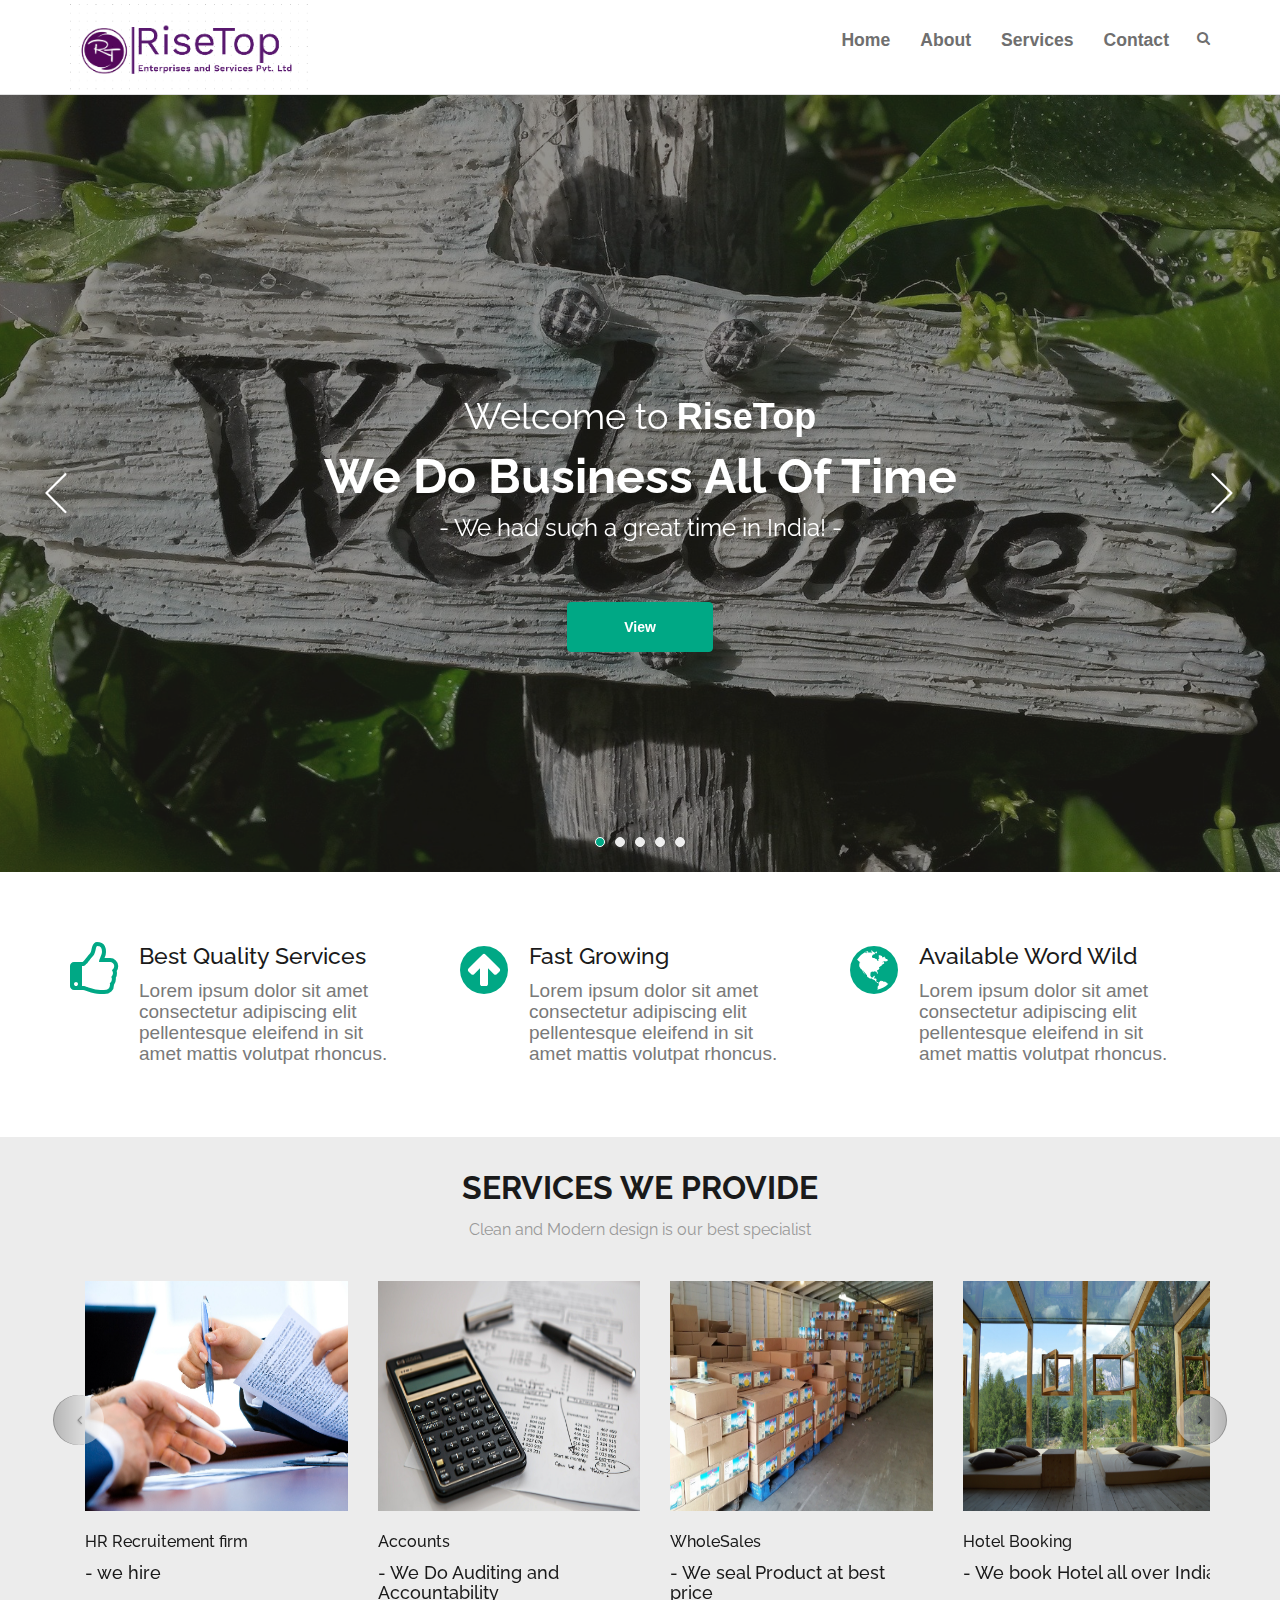
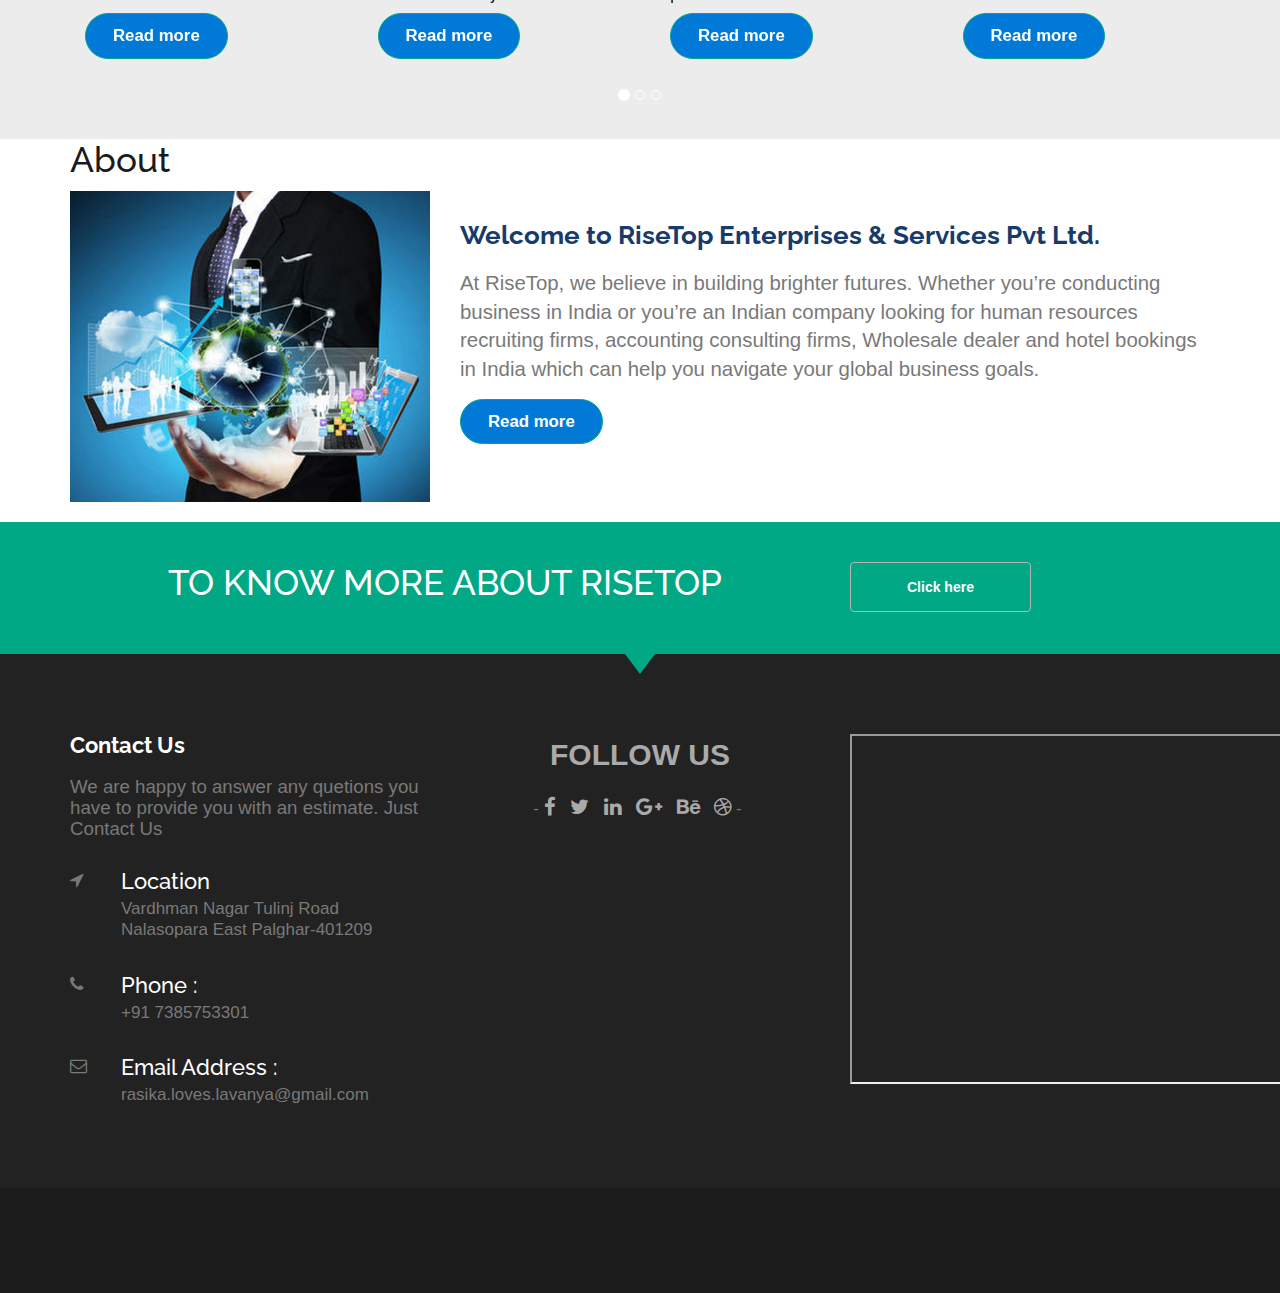
==== commit dcb2d355: "Service and font changing" ====
--- a/index.html
+++ b/index.html
@@ -125,60 +125,60 @@
                                     <div class="slid_item">
                                         <div class="home_text ">
                                             <h2 class="text-white">Welcome to <strong>RiseTop</strong></h2>
-                                            <h1 class="text-white">Enterprises and Services Pvt. Ltd</h1>
-                                            <h3 class="text-white"> Take a tour! -</h3>
+                                            <h1 class="text-white">We Do Business All Of Time</h1>
+                                            <h3 class="text-white">- We had such a great time in India! -</h3>
                                         </div>
 
                                         <div class="home_btns m-top-40">
-                                            <a href="#features" class="btn btn-primary m-top-20">View </a>
+                                            <a href="" class="btn btn-primary m-top-20">View</a>
 
                                         </div>
                                     </div><!-- End off slid item -->
                                     <div class="slid_item">
                                         <div class="home_text ">
-                                            <h2 class="text-white">Best Services in</strong></h2>
+                                            <h2 class="text-white">Welcome to <strong>RiseTop</strong></h2>
                                             <h1 class="text-white">HR Recruitment Firms</h1>
-                                            <h3 class="text-white"> We hire! </h3>
+                                            <h3 class="text-white">- We hire! -</h3>
                                         </div>
 
                                         <div class="home_btns m-top-40">
-                                            <a href="/Services/HR.html" class="btn btn-primary m-top-20">View </a>
+                                            <a href="" class="btn btn-primary m-top-20">View</a>
 
                                         </div>
                                     </div><!-- End off slid item -->
                                     <div class="slid_item">
                                         <div class="home_text ">
-                                            <h2 class="text-white">Best Services in</h2>
-                                            <h1 class="text-white">Accounting</h1>
-                                            <h3 class="text-white"> All in one Accounting Services! </h3>
+                                            <h2 class="text-white">Welcome to <strong>RiseTop</strong></h2>
+                                            <h1 class="text-white">Accounts</h1>
+                                            <h3 class="text-white">- We had such a great time in India! -</h3>
                                         </div>
 
                                         <div class="home_btns m-top-40">
-                                            <a href="/Services/Account.html" class="btn btn-primary m-top-20">View</a>
+                                            <a href="" class="btn btn-primary m-top-20">View</a>
 
                                         </div>
                                     </div><!-- End off slid item -->
                                     <div class="slid_item">
                                         <div class="home_text ">
-                                            <h2 class="text-white">Best Services in</strong></h2>
-                                            <h1 class="text-white">WholeSales Dealer</h1>
-                                            <h3 class="text-white"> Best Whole sale Dealer in India! </h3>
+                                            <h2 class="text-white">Welcome to <strong>RiseTop</strong></h2>
+                                            <h1 class="text-white">WholeSales</h1>
+                                            <h3 class="text-white">- We had such a great time in India! -</h3>
                                         </div>
 
                                         <div class="home_btns m-top-40">
-                                            <a href="/Services/Wholesale.html" class="btn btn-primary m-top-20">View</a>
+                                            <a href="" class="btn btn-primary m-top-20">View</a>
 
                                         </div>
                                     </div><!-- End off slid item -->
                                     <div class="slid_item">
                                         <div class="home_text ">
-                                            <h2 class="text-white">Best Services in</strong></h2>
+                                            <h2 class="text-white">Welcome to <strong>RiseTop</strong></h2>
                                             <h1 class="text-white">Hotel Booking</h1>
-                                            <h3 class="text-white"> Best hotels under affordable price! </h3>
+                                            <h3 class="text-white">- We had such a great time in India! -</h3>
                                         </div>
 
                                         <div class="home_btns m-top-40">
-                                            <a href="/Services/HotelBook.html" class="btn btn-primary m-top-20">View</a>
+                                            <a href="" class="btn btn-primary m-top-20">View</a>
 
                                         </div>
                                     </div><!-- End off slid item -->
@@ -212,8 +212,8 @@
                                     </div>
                                     <div class="f_item_text">
                                         <h3>Best Quality Services</h3>
-                                        <p>The most important rule in providing excellent customer service is to be friendly. 
-                                            Try to greet customers with a smile and always be courteous and respectful.</p>
+                                        <p>Lorem ipsum dolor sit amet consectetur adipiscing elit pellentesque eleifend
+                                            in sit amet mattis volutpat rhoncus.</p>
                                     </div>
                                 </div>
                             </div>
@@ -224,19 +224,20 @@
                                     </div>
                                     <div class="f_item_text">
                                         <h3>Fast Growing </h3>
-                                        <p>One of the fastest growing company. Get more costomers day by day.</p>
+                                        <p>Lorem ipsum dolor sit amet consectetur adipiscing elit pellentesque eleifend
+                                            in sit amet mattis volutpat rhoncus.</p>
                                     </div>
                                 </div>
                             </div>
                             <div class="col-md-4">
                                 <div class="features_item sm-m-top-30">
                                     <div class="f_item_icon">
-                                        <i class="fa fa-heartbeat"></i>
+                                        <i class="fa fa-globe"></i>
                                     </div>
                                     <div class="f_item_text">
-                                        <h3>Healthy Work Environment</h3>
-                                        <p>A healthy company work environment is another important characteristic of a successful business.
-                                             Workers should be suited to the jobs they do and policies should be designed to motivate them to achieve success.</p>
+                                        <h3>Available Word Wild</h3>
+                                        <p>Lorem ipsum dolor sit amet consectetur adipiscing elit pellentesque eleifend
+                                            in sit amet mattis volutpat rhoncus.</p>
                                     </div>
                                 </div>
                             </div>
@@ -251,10 +252,10 @@
             <!------------------------------------------------------------product section----------------------------------------------------->
             <section id="product" class="product">
                 <div class="container">
-                    <div class="main_product roomy-80 pt-1">
+                    <div class="main_product roomy-80 pt-4">
                         <div class="head_title text-center fix">
                             <h2 class="text-uppercase">Services We Provide</h2>
-                            <!-- <h5>Clean and Modern design is our best specialist</h5> -->
+                            <h5>Clean and Modern design is our best specialist</h5>
                         </div>
 
                         <div id="carousel-example-generic" class="carousel slide" data-ride="carousel">
@@ -267,7 +268,7 @@
 
                             <!-- Wrapper for slides -->
                             <div class="carousel-inner" role="listbox">
-                                <div class="item active">
+                                <div class="item active" id="carousel0">
                                     <div class="container">
                                         <div class="row pro-row">
                                             <div class="col-sm-3 cm3">
@@ -350,7 +351,7 @@
                                     </div>
                                 </div>
 
-                                <div class="item">
+                                <div class="item" id="carousel1">
                                     <div class="container">
                                         <div class="row pro-row">
                                             <div class="col-sm-3 cm3">
@@ -433,7 +434,7 @@
                                     </div>
                                 </div>
 
-                                <div class="item">
+                                <div class="item" id="carousel2">
                                     <div class="container">
                                         <div class="row pro-row">
                                             <div class="col-sm-3 cm3">
@@ -703,7 +704,7 @@
                         <div class="col-md-4">
                             <div class="widget_item widget_latest sm-m-top-50"><iframe
                                     src="https://www.google.com/maps/embed?pb=!1m18!1m12!1m3!1d3762.7673529782305!2d72.8219539147025!3d19.422455446038303!2m3!1f0!2f0!3f0!3m2!1i1024!2i768!4f13.1!3m3!1m2!1s0x3be7a941a5e8c55d%3A0x70ac1870ace55e99!2sTulinj%20Rd%20%26%20Vardhaman%20Nagar%20Rd%2C%20Damodar%20Nagar%2C%20Nalasopara%20East%2C%20Nala%20Sopara%2C%20Maharashtra%20401209!5e0!3m2!1sen!2sin!4v1626416093108!5m2!1sen!2sin"
-                                    width="500" height="350" style="border:0;" allowfullscreen=""
+                                    width="500" height="350" class="map" allowfullscreen=""
                                     loading="lazy"></iframe>
                             </div><!-- End off widget item -->
                         </div><!-- End off col-md-3 -->
@@ -749,6 +750,22 @@
 
     <script src="asset/js/plugins.js"></script>
     <script src="asset/js/main.js"></script>
+    <script>
+        // set breakpoint width
+var BP = 768;
+
+// start carousel
+$('.carousel').carousel({ interval: (window.innerWidth<BP)?false:5000 });
+
+// if user rotates phone orientation | window resite
+$(window).on('resize', function(ev){
+  if( window.innerWidth < BP ){ 
+    $('.carousel').carousel({ interval: false });
+  } else {
+    $('.carousel').carousel({ interval: 5000 });
+  }
+})
+    </script>
 
 </body>
 
--- a/asset/css/mystyle.css
+++ b/asset/css/mystyle.css
@@ -50,6 +50,9 @@
 .pl-4{padding-left: 25px;}
 .pl-4{padding-left: 30px;}
 
+.text-justify {
+  text-align: justify;
+}
 /*Navigation bar*/
 
 .nav-logo{
@@ -107,8 +110,8 @@
   .roomy-70 >.col-md-4 > .features_item >.f_item_text > p { font-size: 1em;}
 
   .Img-service{
-    width: 290px;
-    height: 224px;
+    width: 800px !important;
+    height: 230px;
   }
 
   .btn-read{
@@ -126,7 +129,7 @@
   .cl-about{
     font-size: 17px;
   }
-
+  .cl-about > img{ font-size: 1.2em;}
   .cl-about > .content  h3{ font-size: 1.5em;}
   .cl-about > .content  p {font-size: 1.2em; line-height: 1.4;}
 
@@ -199,6 +202,12 @@
     margin-bottom: 25px;
   }
 
+  .product{
+    background-color: #ececec;
+  }
+  .carousel-indicators{
+    bottom: -57px;
+  }
   .content-box{
     padding: 15px;
     display: flex;
@@ -250,4 +259,65 @@
 
   .widget_newsletter li a i{
     font-size: 1.2em;
-  }+  }
+
+
+  /**********************-------------Tablet view-----------**********/
+ 
+  
+  /**********************-------------Mobile view-----------**********/
+
+  @media  screen and (max-width: 768px) {
+    /*1 INDEX PAGE*/
+
+    /*Carousel*/
+
+    .mains-account {
+      margin-top: 51px;
+    }
+    /* /carousel down text/ */
+    .roomy-70{
+      font-size: 15px;
+      padding: 20px;
+      }
+      /*Product Page*/
+  
+      #carousel1, #carousel2{
+        display: none;
+      }
+      .pro-row{
+        flex-direction: column;
+      }
+      .carousel-indicators{
+        display: none;
+      }
+
+      /*About Us content*/
+      .cl-about {
+        font-size: 12px;
+      }
+
+
+      /*Footer*/
+      .widget_about {
+        font-size: 13px;
+    }
+    .map{
+      border:0;
+      width: 100%;
+    }
+
+    /* 2 HR page*/
+
+    .img-hrinfo{
+      float: none;
+      width: 100%;
+      margin-bottom: 21px;
+    }
+    
+
+
+    }
+
+
+
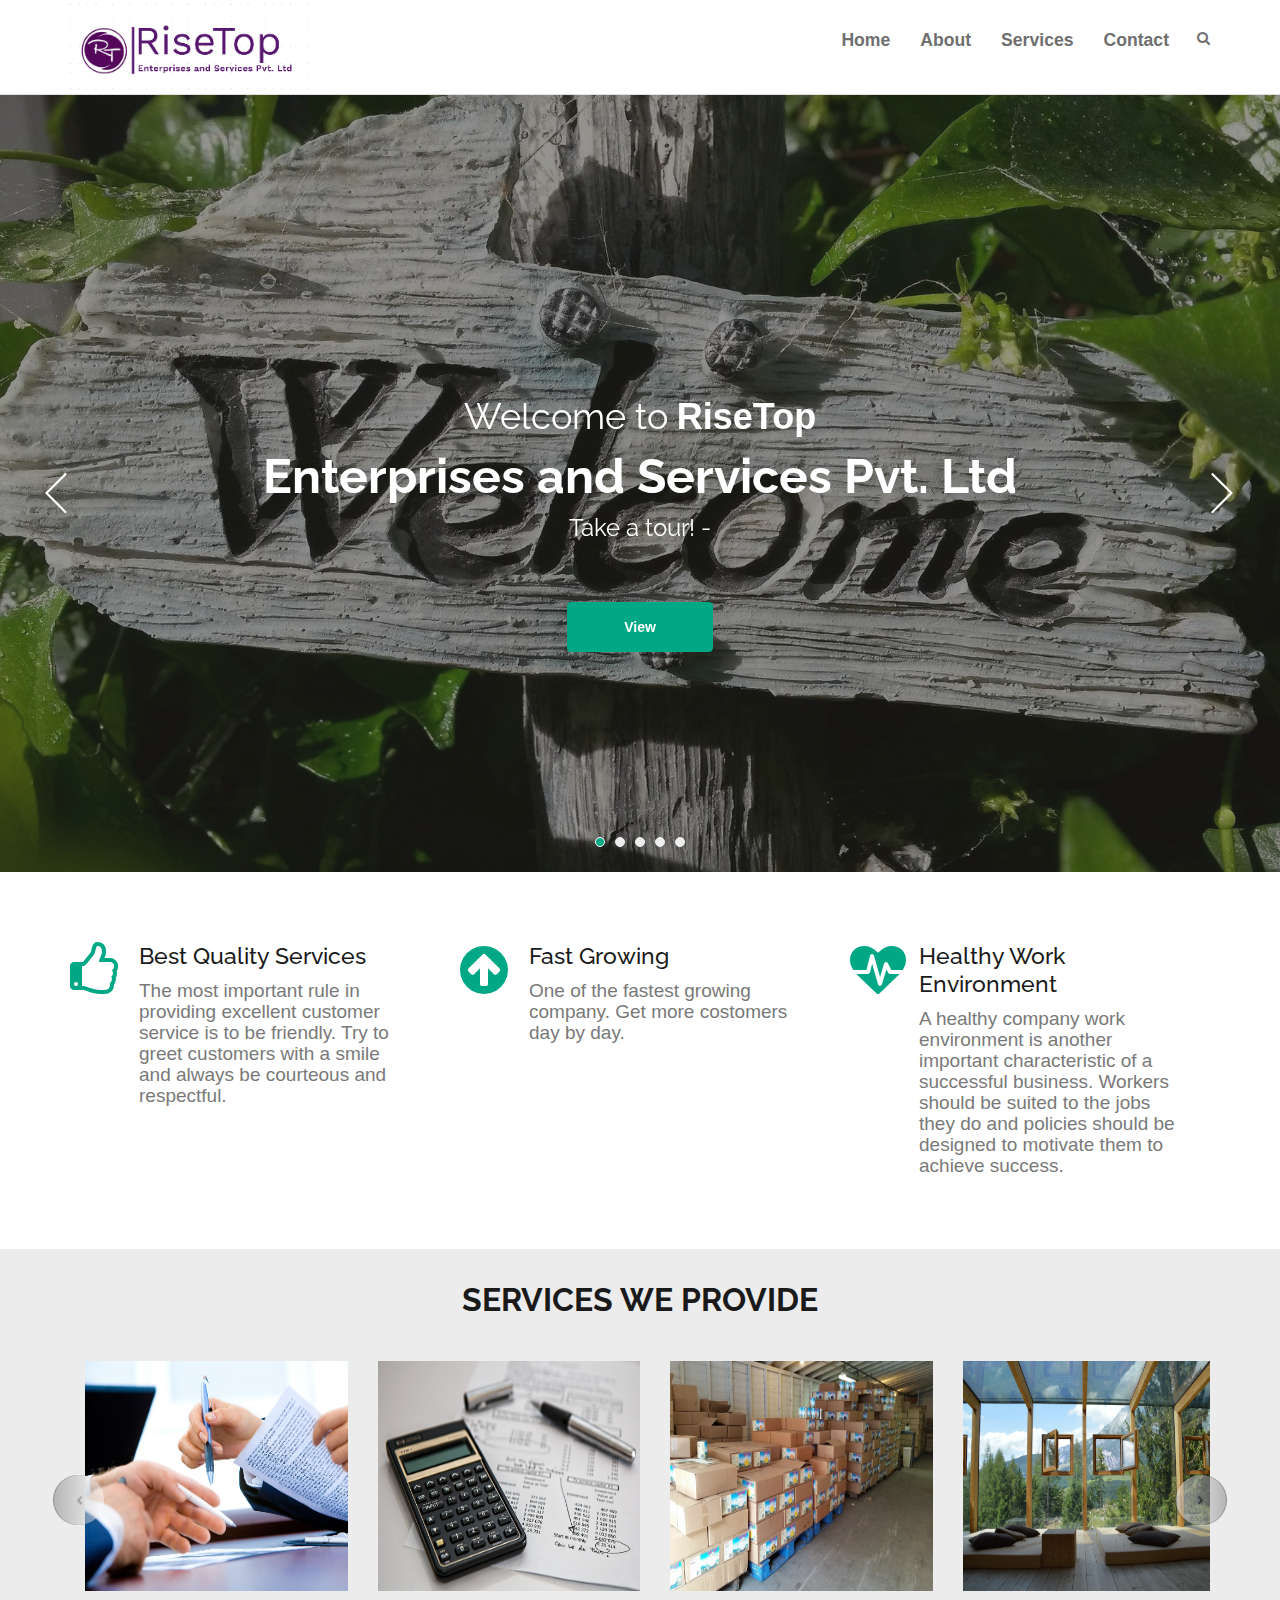
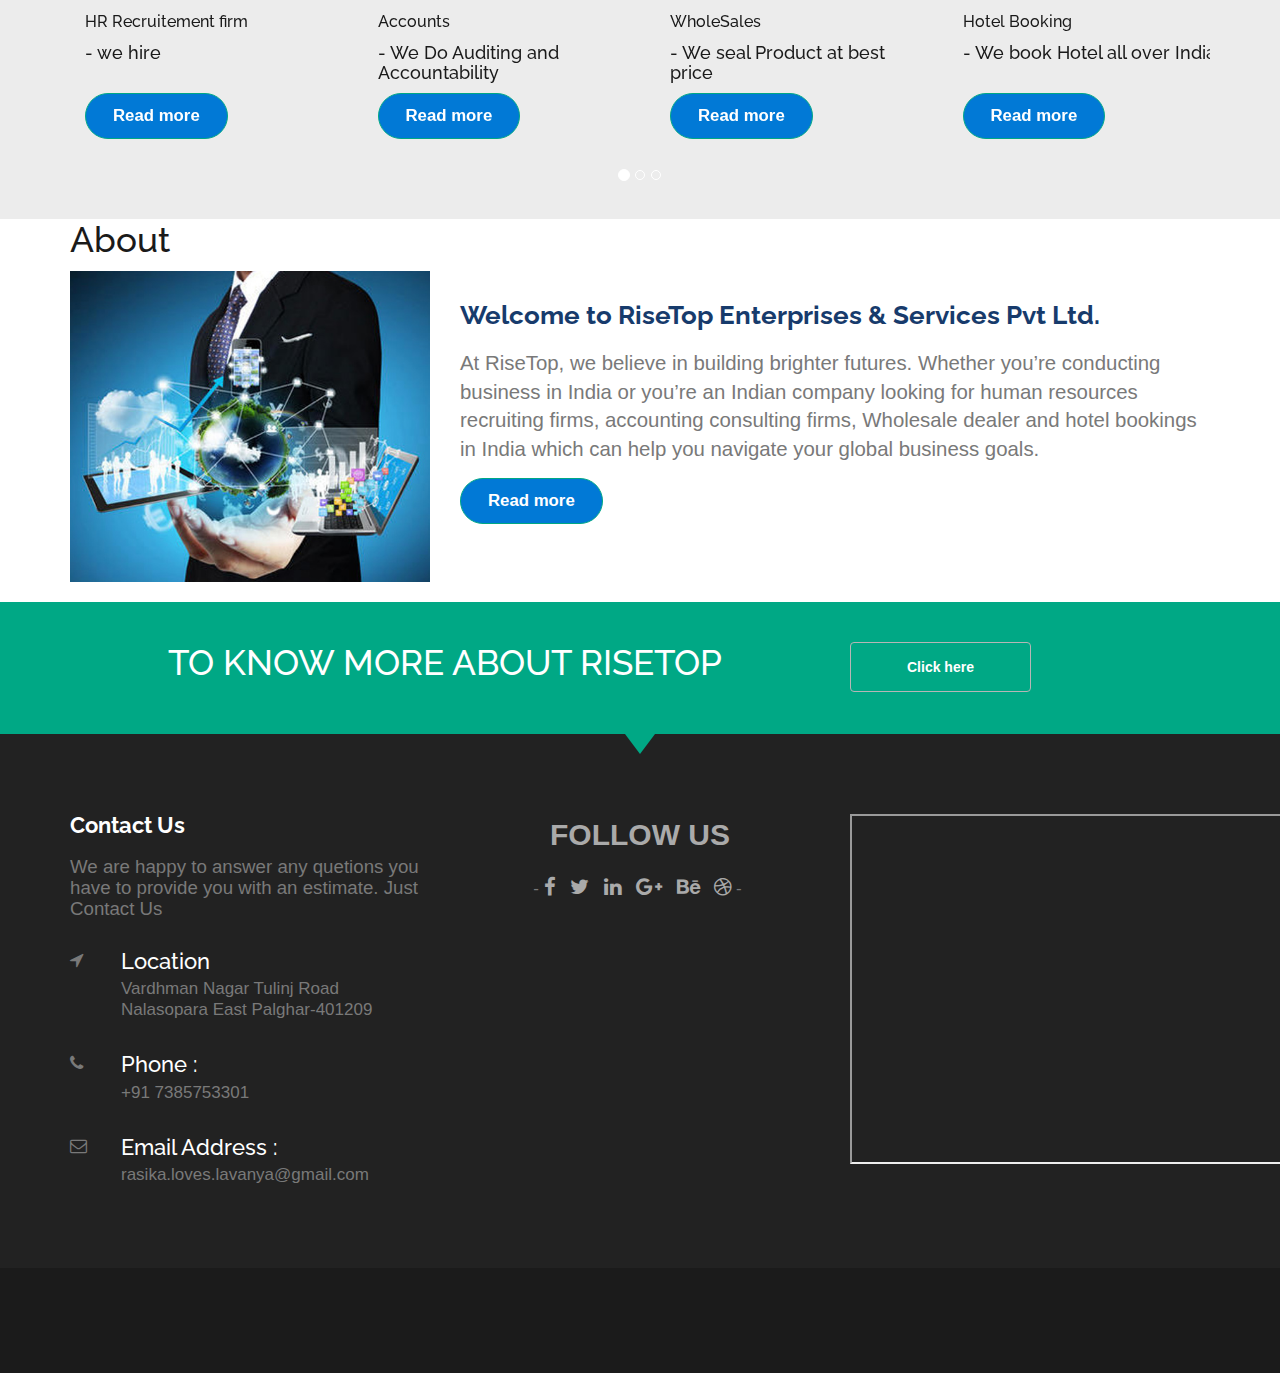
==== commit a32de1d6: "Merge branch 'main' of https://github.com/Ankit-kadam24/RiseTop.com" ====
--- a/index.html
+++ b/index.html
@@ -125,60 +125,60 @@
                                     <div class="slid_item">
                                         <div class="home_text ">
                                             <h2 class="text-white">Welcome to <strong>RiseTop</strong></h2>
-                                            <h1 class="text-white">We Do Business All Of Time</h1>
-                                            <h3 class="text-white">- We had such a great time in India! -</h3>
+                                            <h1 class="text-white">Enterprises and Services Pvt. Ltd</h1>
+                                            <h3 class="text-white"> Take a tour! -</h3>
                                         </div>
 
                                         <div class="home_btns m-top-40">
-                                            <a href="" class="btn btn-primary m-top-20">View</a>
+                                            <a href="#features" class="btn btn-primary m-top-20">View </a>
 
                                         </div>
                                     </div><!-- End off slid item -->
                                     <div class="slid_item">
                                         <div class="home_text ">
-                                            <h2 class="text-white">Welcome to <strong>RiseTop</strong></h2>
+                                            <h2 class="text-white">Best Services in</strong></h2>
                                             <h1 class="text-white">HR Recruitment Firms</h1>
-                                            <h3 class="text-white">- We hire! -</h3>
+                                            <h3 class="text-white"> We hire! </h3>
                                         </div>
 
                                         <div class="home_btns m-top-40">
-                                            <a href="" class="btn btn-primary m-top-20">View</a>
+                                            <a href="/Services/HR.html" class="btn btn-primary m-top-20">View </a>
 
                                         </div>
                                     </div><!-- End off slid item -->
                                     <div class="slid_item">
                                         <div class="home_text ">
-                                            <h2 class="text-white">Welcome to <strong>RiseTop</strong></h2>
-                                            <h1 class="text-white">Accounts</h1>
-                                            <h3 class="text-white">- We had such a great time in India! -</h3>
+                                            <h2 class="text-white">Best Services in</h2>
+                                            <h1 class="text-white">Accounting</h1>
+                                            <h3 class="text-white"> All in one Accounting Services! </h3>
                                         </div>
 
                                         <div class="home_btns m-top-40">
-                                            <a href="" class="btn btn-primary m-top-20">View</a>
+                                            <a href="/Services/Account.html" class="btn btn-primary m-top-20">View</a>
 
                                         </div>
                                     </div><!-- End off slid item -->
                                     <div class="slid_item">
                                         <div class="home_text ">
-                                            <h2 class="text-white">Welcome to <strong>RiseTop</strong></h2>
-                                            <h1 class="text-white">WholeSales</h1>
-                                            <h3 class="text-white">- We had such a great time in India! -</h3>
+                                            <h2 class="text-white">Best Services in</strong></h2>
+                                            <h1 class="text-white">WholeSales Dealer</h1>
+                                            <h3 class="text-white"> Best Whole sale Dealer in India! </h3>
                                         </div>
 
                                         <div class="home_btns m-top-40">
-                                            <a href="" class="btn btn-primary m-top-20">View</a>
+                                            <a href="/Services/Wholesale.html" class="btn btn-primary m-top-20">View</a>
 
                                         </div>
                                     </div><!-- End off slid item -->
                                     <div class="slid_item">
                                         <div class="home_text ">
-                                            <h2 class="text-white">Welcome to <strong>RiseTop</strong></h2>
+                                            <h2 class="text-white">Best Services in</strong></h2>
                                             <h1 class="text-white">Hotel Booking</h1>
-                                            <h3 class="text-white">- We had such a great time in India! -</h3>
+                                            <h3 class="text-white"> Best hotels under affordable price! </h3>
                                         </div>
 
                                         <div class="home_btns m-top-40">
-                                            <a href="" class="btn btn-primary m-top-20">View</a>
+                                            <a href="/Services/HotelBook.html" class="btn btn-primary m-top-20">View</a>
 
                                         </div>
                                     </div><!-- End off slid item -->
@@ -212,8 +212,8 @@
                                     </div>
                                     <div class="f_item_text">
                                         <h3>Best Quality Services</h3>
-                                        <p>Lorem ipsum dolor sit amet consectetur adipiscing elit pellentesque eleifend
-                                            in sit amet mattis volutpat rhoncus.</p>
+                                        <p>The most important rule in providing excellent customer service is to be friendly. 
+                                            Try to greet customers with a smile and always be courteous and respectful.</p>
                                     </div>
                                 </div>
                             </div>
@@ -224,20 +224,19 @@
                                     </div>
                                     <div class="f_item_text">
                                         <h3>Fast Growing </h3>
-                                        <p>Lorem ipsum dolor sit amet consectetur adipiscing elit pellentesque eleifend
-                                            in sit amet mattis volutpat rhoncus.</p>
+                                        <p>One of the fastest growing company. Get more costomers day by day.</p>
                                     </div>
                                 </div>
                             </div>
                             <div class="col-md-4">
                                 <div class="features_item sm-m-top-30">
                                     <div class="f_item_icon">
-                                        <i class="fa fa-globe"></i>
+                                        <i class="fa fa-heartbeat"></i>
                                     </div>
                                     <div class="f_item_text">
-                                        <h3>Available Word Wild</h3>
-                                        <p>Lorem ipsum dolor sit amet consectetur adipiscing elit pellentesque eleifend
-                                            in sit amet mattis volutpat rhoncus.</p>
+                                        <h3>Healthy Work Environment</h3>
+                                        <p>A healthy company work environment is another important characteristic of a successful business.
+                                             Workers should be suited to the jobs they do and policies should be designed to motivate them to achieve success.</p>
                                     </div>
                                 </div>
                             </div>
@@ -255,7 +254,7 @@
                     <div class="main_product roomy-80 pt-4">
                         <div class="head_title text-center fix">
                             <h2 class="text-uppercase">Services We Provide</h2>
-                            <h5>Clean and Modern design is our best specialist</h5>
+                            <!-- <h5>Clean and Modern design is our best specialist</h5> -->
                         </div>
 
                         <div id="carousel-example-generic" class="carousel slide" data-ride="carousel">
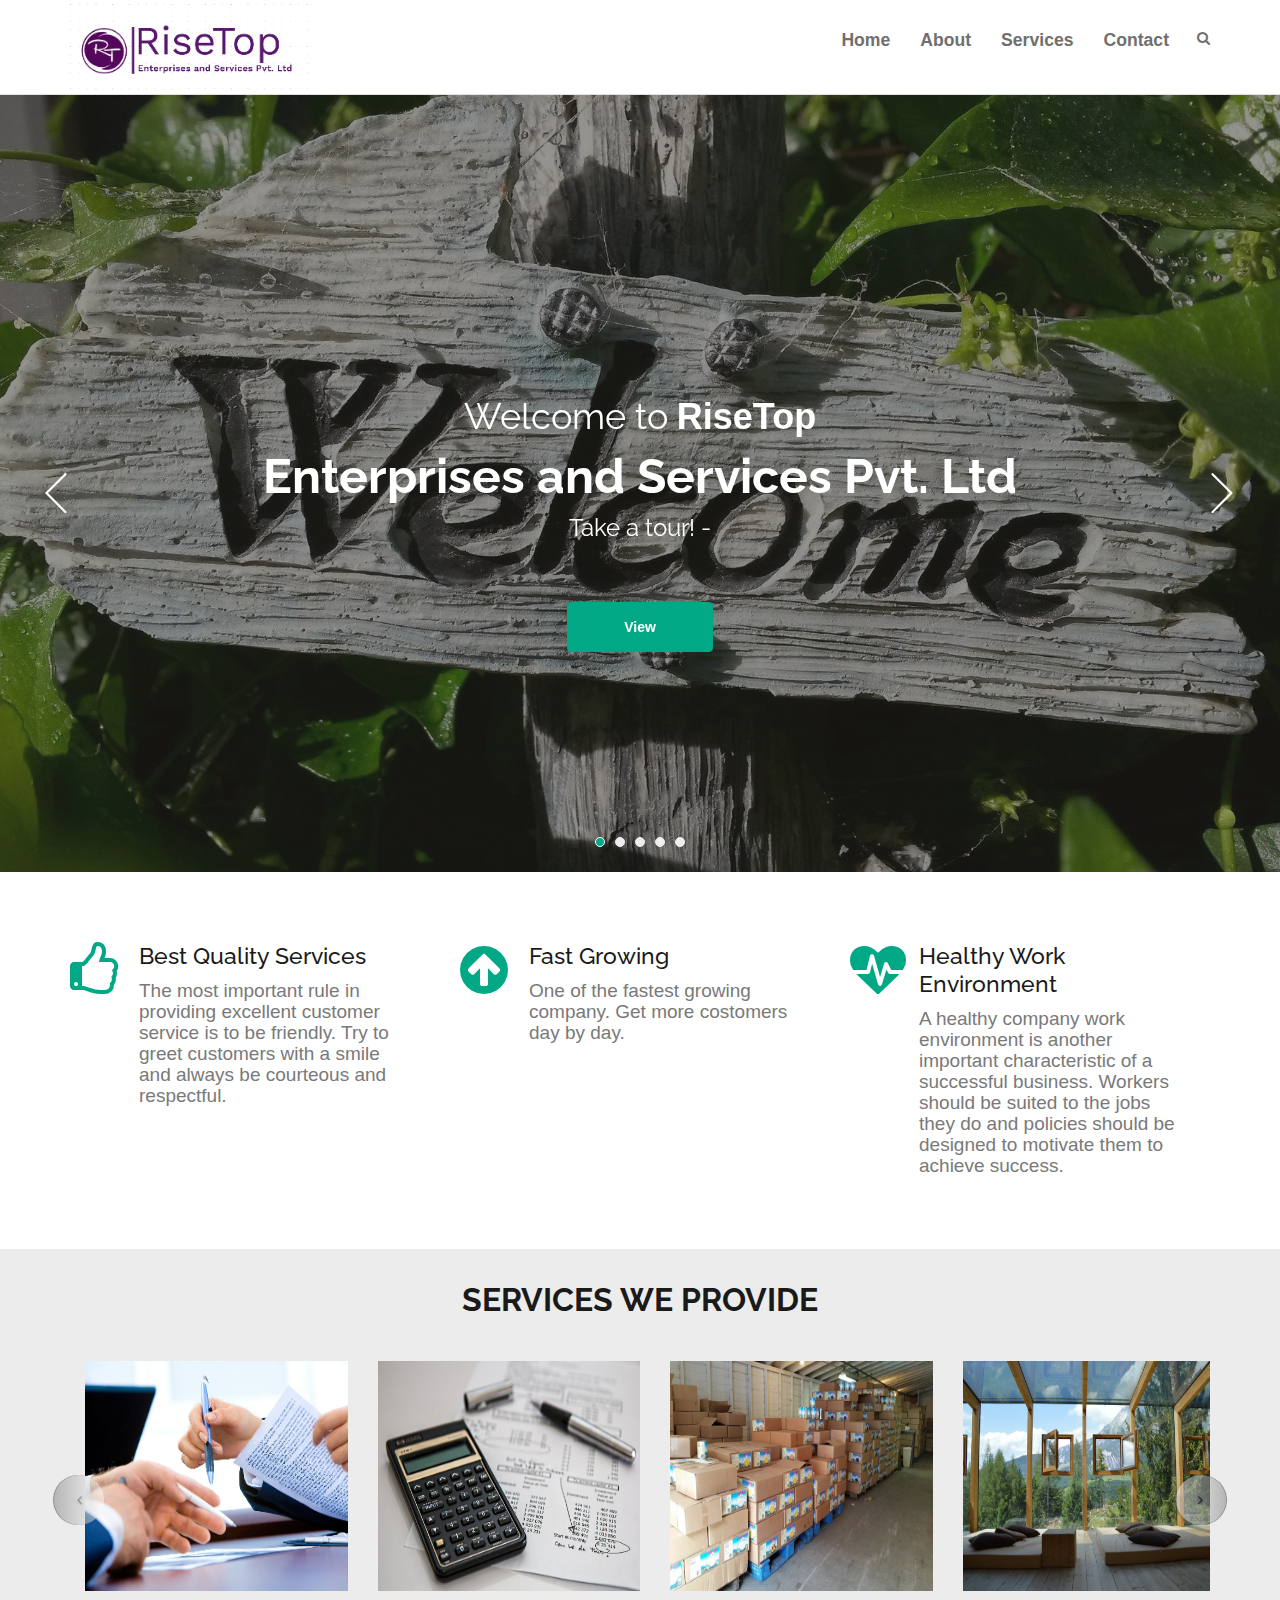
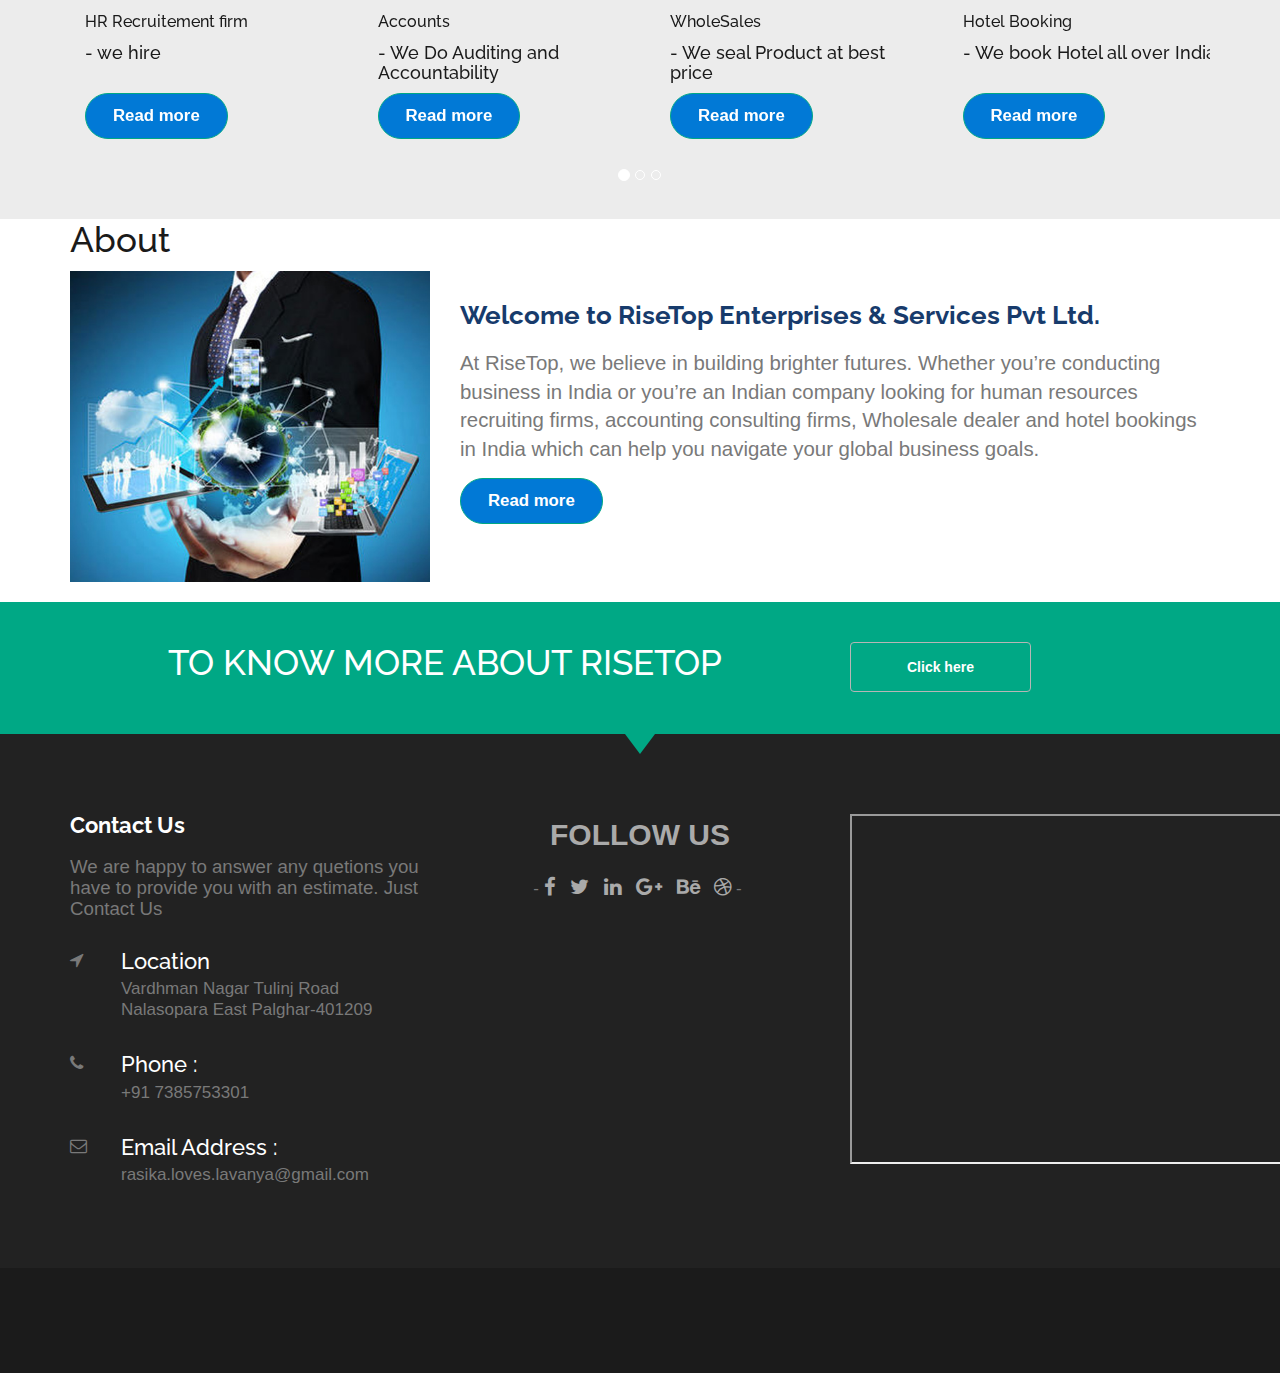
==== commit 49449d87: "Last commit" ====
--- a/index.html
+++ b/index.html
@@ -256,8 +256,8 @@
                             <h2 class="text-uppercase">Services We Provide</h2>
                             <!-- <h5>Clean and Modern design is our best specialist</h5> -->
                         </div>
-
-                        <div id="carousel-example-generic" class="carousel slide" data-ride="carousel">
+                        <!-- data-ride="carousel" -->
+                        <div id="carousel-example-generic" class="carousel slide">
                             <!-- Indicators -->
                             <ol class="carousel-indicators">
                                 <li data-target="#carousel-example-generic" data-slide-to="0" class="active"></li>
@@ -518,6 +518,8 @@
 
                             </div>
 
+
+                            
                             <!-- Controls -->
                             <a class="left carousel-control" href="#carousel-example-generic" role="button"
                                 data-slide="prev">
@@ -530,6 +532,92 @@
                                 <i class="fa fa-angle-right" aria-hidden="true"></i>
                                 <span class="sr-only">Next</span>
                             </a>
+                        </div>
+
+
+                        <!--Mobile view-->
+
+                        <div class="item active mobileView" id="carousel0">
+                            <div class="container">
+                                <div class="row pro-row">
+                                    <div class="col-sm-3 cm3">
+                                        <div class="port_item xs-m-top-30">
+                                            <div class="port_img">
+                                                <img src="asset/images/HRresiz.png" class="Img-service"
+                                                    alt="" />
+                                                <div class="port_overlay text-center">
+                                                    <a href="asset/images/HRresiz.png" class="popup-img">+</a>
+                                                </div>
+                                            </div>
+                                            <div class="port_caption m-top-20">
+                                                <h5>HR Recruitement firm</h5>
+                                                <h6>- we hire</h6>
+
+                                            </div>
+                                            <button class="btn btn-primary btn-read"
+                                                onclick="window.location.href = 'Services/HR.html'">Read
+                                                more</button>
+                                        </div>
+                                    </div>
+                                    <div class="col-sm-3 cm3">
+                                        <div class="port_item xs-m-top-30">
+                                            <div class="port_img">
+                                                <img src="asset/images/accounts.jpg" class="Img-service"
+                                                    alt="" />
+                                                <div class="port_overlay text-center">
+                                                    <a href="asset/images/accounts.jpg" class="popup-img">+</a>
+                                                </div>
+                                            </div>
+                                            <div class="port_caption m-top-20">
+                                                <h5>Accounts</h5>
+                                                <h6>- We Do Auditing and Accountability</h6>
+
+                                            </div>
+                                            <button class="btn btn-primary btn-read"
+                                                onclick="window.location.href = 'Services/Account.html'">Read
+                                                more</button>
+                                        </div>
+                                    </div>
+                                    <div class="col-sm-3 cm3">
+                                        <div class="port_item xs-m-top-30">
+                                            <div class="port_img">
+                                                <img src="asset/images/wholesales.jpg" class="Img-service"
+                                                    alt="" />
+                                                <div class="port_overlay text-center">
+                                                    <a href="asset/images/wholesales.jpg"
+                                                        class="popup-img">+</a>
+                                                </div>
+                                            </div>
+                                            <div class="port_caption m-top-20">
+                                                <h5>WholeSales</h5>
+                                                <h6>- We seal Product at best price</h6>
+
+                                            </div>
+                                            <button class="btn btn-primary btn-read"
+                                                onclick="window.location.href = 'Services/Wholesale.html'">Read
+                                                more</button>
+                                        </div>
+                                    </div>
+                                    <div class="col-sm-3 cm3">
+                                        <div class="port_item xs-m-top-30">
+                                            <div class="port_img">
+                                                <img src="asset/images/hotel.jpg" class="Img-service" alt="" />
+                                                <div class="port_overlay text-center">
+                                                    <a href="asset/images/hotel.jpg" class="popup-img">+</a>
+                                                </div>
+                                            </div>
+                                            <div class="port_caption m-top-20">
+                                                <h5>Hotel Booking</h5>
+                                                <h6>- We book Hotel all over India</h6>
+
+                                            </div>
+                                            <button class="btn btn-primary btn-read"
+                                                onclick="window.location.href = 'Services/HotelBook.html'">Read
+                                                more</button>
+                                        </div>
+                                    </div>
+                                </div>
+                            </div>
                         </div>
                     </div><!-- End off row -->
                 </div><!-- End off container -->
@@ -750,20 +838,10 @@
     <script src="asset/js/plugins.js"></script>
     <script src="asset/js/main.js"></script>
     <script>
-        // set breakpoint width
-var BP = 768;
-
-// start carousel
-$('.carousel').carousel({ interval: (window.innerWidth<BP)?false:5000 });
-
-// if user rotates phone orientation | window resite
-$(window).on('resize', function(ev){
-  if( window.innerWidth < BP ){ 
-    $('.carousel').carousel({ interval: false });
-  } else {
-    $('.carousel').carousel({ interval: 5000 });
-  }
-})
+        debugger;
+
+
+
     </script>
 
 </body>
--- a/asset/css/style.css
+++ b/asset/css/style.css
@@ -876,6 +876,7 @@
     padding-top: 300px;
     padding-bottom: 190px;
     width:100%;
+    object-fit: fill;
 }
 .main_home .home_text h2{
     font-size:36px;
--- a/asset/css/mystyle.css
+++ b/asset/css/mystyle.css
@@ -156,13 +156,14 @@
   
   .Hr-headimg{
     height: 550px;
+    font-size: 17px;
     position: relative;
   }
 
   .HR-slogan{
     position: absolute;
-    bottom: 60px;
-    left: 158px;
+    bottom: 0;
+    left: 280px;
   }
 
   .HR-slogan > strong{
@@ -171,7 +172,7 @@
   }
   .img-respo{
     width: 100%;
-    height: inherit;
+    height: fit-content;
   }
 
   .img-hrinfo{
@@ -187,6 +188,9 @@
     margin-top:95px;
   }
 
+  .mobileView{
+    display: none;
+  }
   .service_abt{
     margin-top: 150px;
     font-size: 24px;
@@ -216,13 +220,14 @@
     align-items: center;
     border: 2px solid #eae1e1;
     background-color: #eae1e1;
-    height: 350px;
+    height: 400px;
     margin-bottom: 25px;
   }
 
   .icons-cont{
     font-size: 50px;
     margin-bottom: 10px;
+    color: #571791;
   }
 
   .content-para{
@@ -235,6 +240,14 @@
     align-items: center;
   }
 
+  /** Whole Sale**/
+
+  .img-whole{
+    width: 100%;
+    height: 400px;
+  }
+
+  /*End*/
 
   
 
@@ -273,13 +286,20 @@
     /*Carousel*/
 
     .mains-account {
-      margin-top: 51px;
+      margin-top: 56px;
     }
     /* /carousel down text/ */
     .roomy-70{
       font-size: 15px;
       padding: 20px;
       }
+
+      #carousel-example-generic{
+        display: none;
+      }
+      .mobileView{
+        display: block;
+      }
       /*Product Page*/
   
       #carousel1, #carousel2{
@@ -314,10 +334,70 @@
       width: 100%;
       margin-bottom: 21px;
     }
+
+    .img-respo {
+      width: 100%;
+      height: auto;
+  }
+
+  .section-title{ margin-bottom: 5px;}
+  .section-title h1{
+    font-size: 25px;
+  }
+  .Hr-headimg {
+    height: auto;
+    position: relative;
+}
+
+.HR-slogan > strong {
+  font-size: 1.2em;
+  color: ivory;
+}
+
+.HR-slogan {
+  position: absolute;
+  bottom: 0;
+  left: 20px;
+}
+    /*Accounts*/
+
+    .service_abt{
+      margin-top: 10px;
+      text-align: start;
+    font-size: 20px;
+    }
+
     
-
-
-    }
-
-
-
+    
+    .content-box {
+      padding: 12px;
+      display: flex;
+      flex-direction: column;
+      justify-content: center;
+      align-items: center;
+      border: 2px solid #eae1e1;
+      background-color: #eae1e1;
+      height: auto;
+      margin-bottom: 16px;
+  }
+
+  .title-service strong{
+    font-size: 22px;
+  }
+    /*Hotel Booking*/
+
+    .content{
+      padding: 15px;
+    }
+    .about .content  h3{
+      font-size: 20px;
+    }
+    .img-hotel{
+      width: 100%;
+    }
+
+
+    }
+
+
+
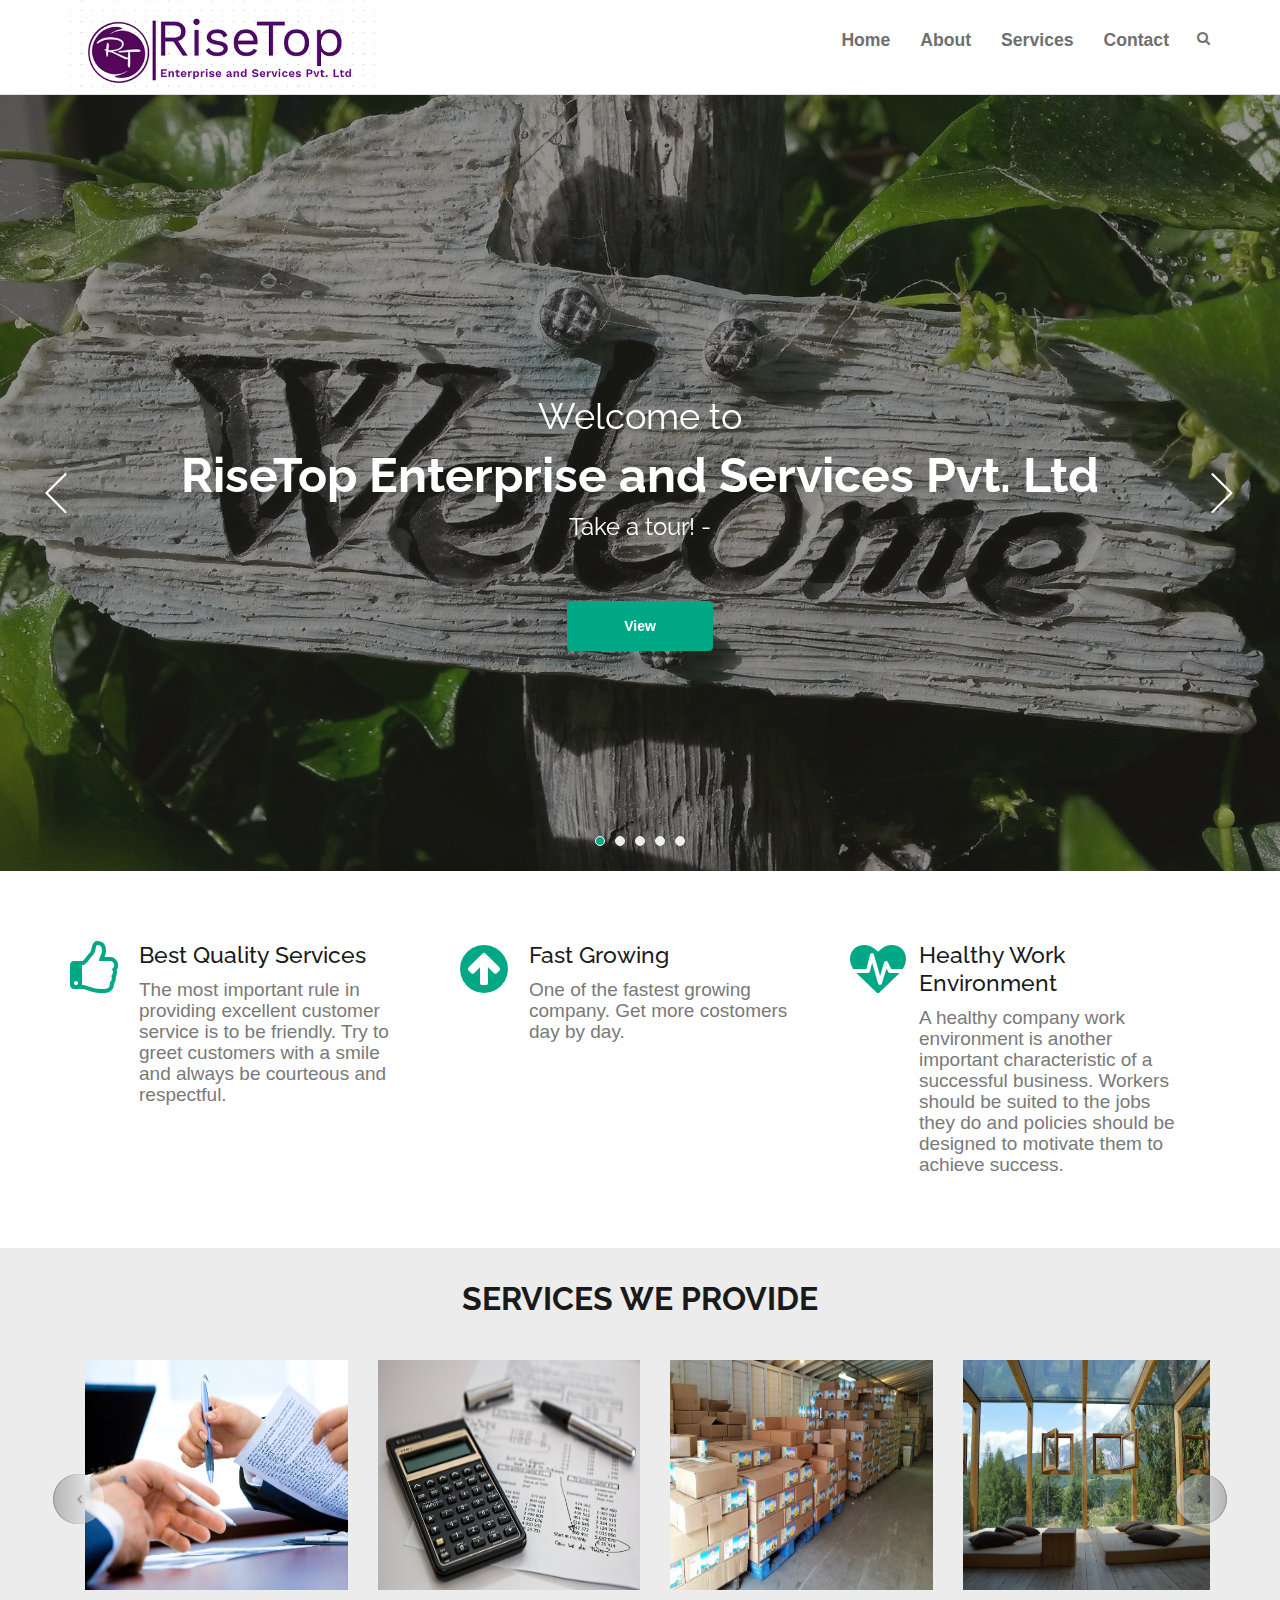
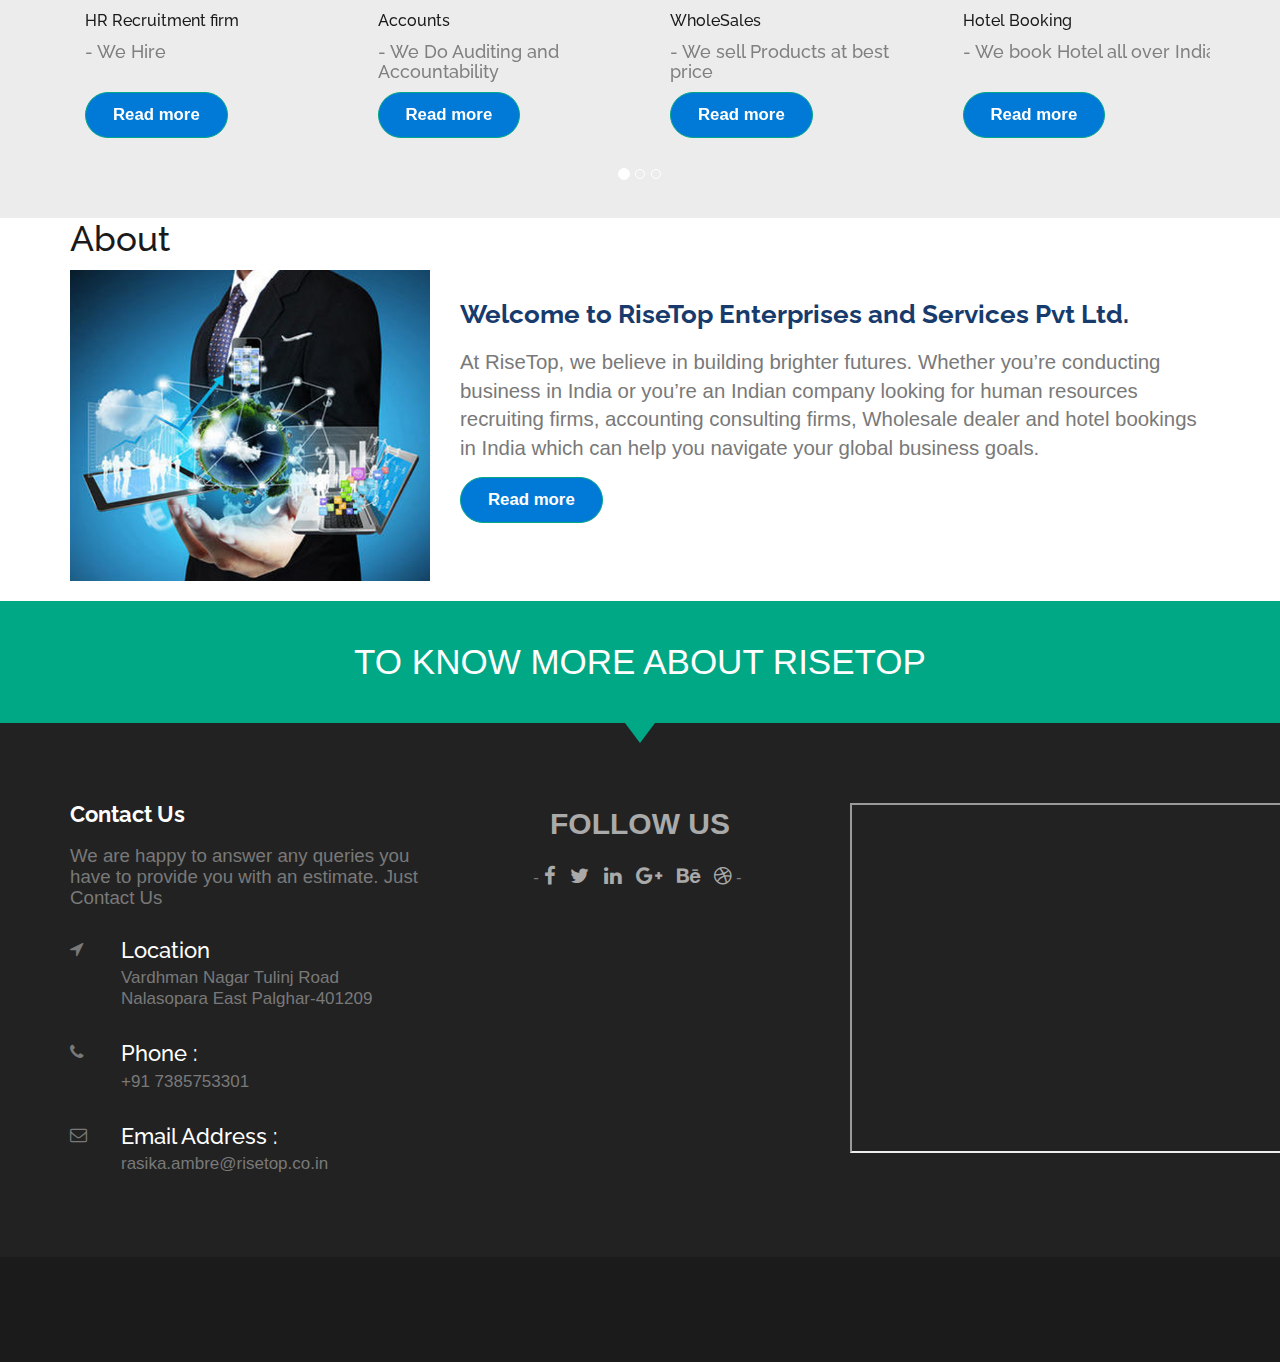
==== commit 551c1ae0: "Final" ====
--- a/index.html
+++ b/index.html
@@ -88,14 +88,14 @@
                 <!-- navbar menu -->
                 <div class="collapse navbar-collapse" id="navbar-menu">
                     <a class="navbar-brand nav-logo" href="index.html">
-                        <img src="asset/images/risetop.png" class="logo position-static" alt="">
+                        <img src="asset/images/logorise.png" class="logo position-static" alt="">
                         <!--<img src="asset/images/footer-logo.png" class="logo logo-scrolled" alt="">-->
                     </a>
                     <ul class="nav navbar-nav navbar-right right-sidebar">
                         <li><a href="index.html">Home</a></li>
                         <li><a href="about.html">About</a></li>
                         <li class="nav-item pr-lg-2 dropdown ">
-                            <a class="nav-link dropbtn" href="#product">Services</a>
+                            <a class="nav-link dropbtn">Services</a>
                             <div class="dropdown-menu">
                                 <a href="Services/HR.html" class="dropdown-item">HR Recruitment firm</a>
                                 <a href="Services/Account.html" class="dropdown-item">Accounting</a>
@@ -124,8 +124,8 @@
                                 <div class="hello_slid">
                                     <div class="slid_item">
                                         <div class="home_text ">
-                                            <h2 class="text-white">Welcome to <strong>RiseTop</strong></h2>
-                                            <h1 class="text-white">Enterprises and Services Pvt. Ltd</h1>
+                                            <h2 class="text-white">Welcome to </h2>
+                                            <h1 class="text-white">RiseTop Enterprise and Services Pvt. Ltd</h1>
                                             <h3 class="text-white"> Take a tour! -</h3>
                                         </div>
 
@@ -280,8 +280,8 @@
                                                         </div>
                                                     </div>
                                                     <div class="port_caption m-top-20">
-                                                        <h5>HR Recruitement firm</h5>
-                                                        <h6>- we hire</h6>
+                                                        <h5>HR Recruitment firm</h5>
+                                                        <h6>- We Hire</h6>
 
                                                     </div>
                                                     <button class="btn btn-primary btn-read"
@@ -320,7 +320,7 @@
                                                     </div>
                                                     <div class="port_caption m-top-20">
                                                         <h5>WholeSales</h5>
-                                                        <h6>- We seal Product at best price</h6>
+                                                        <h6>- We sell Products at best price</h6>
 
                                                     </div>
                                                     <button class="btn btn-primary btn-read"
@@ -363,8 +363,8 @@
                                                         </div>
                                                     </div>
                                                     <div class="port_caption m-top-20">
-                                                        <h5>HR Recruitement firm</h5>
-                                                        <h6>- we hire</h6>
+                                                        <h5>HR Recruitment firm</h5>
+                                                        <h6>- We Hire</h6>
 
                                                     </div>
                                                     <button class="btn btn-primary btn-read"
@@ -403,7 +403,7 @@
                                                     </div>
                                                     <div class="port_caption m-top-20">
                                                         <h5>WholeSales</h5>
-                                                        <h6>- We seal Product at best price</h6>
+                                                        <h6>- We sell Products at best price</h6>
 
                                                     </div>
                                                     <button class="btn btn-primary btn-read"
@@ -446,8 +446,8 @@
                                                         </div>
                                                     </div>
                                                     <div class="port_caption m-top-20">
-                                                        <h5>HR Recruitement firm</h5>
-                                                        <h6>- we hire</h6>
+                                                        <h5>HR Recruitment firm</h5>
+                                                        <h6>- We Hire</h6>
 
                                                     </div>
                                                     <button class="btn btn-primary btn-read"
@@ -486,7 +486,7 @@
                                                     </div>
                                                     <div class="port_caption m-top-20">
                                                         <h5>WholeSales</h5>
-                                                        <h6>- We seal Product at best price</h6>
+                                                        <h6>- We sell Products at best price</h6>
 
                                                     </div>
                                                     <button class="btn btn-primary btn-read"
@@ -637,7 +637,7 @@
                             <img src="asset/images/usp-visual.jpg" class="img-fluid" alt="">
                         </div>
                         <div class="col-lg-8 pt-4 pt-lg-0 content" data-aos="fade-left">
-                            <h3 class="mb-3">Welcome to RiseTop Enterprises & Services Pvt Ltd.</h3>
+                            <h3 class="mb-3">Welcome to RiseTop Enterprises and Services Pvt Ltd.</h3>
                             <p>
                                 At RiseTop, we believe in building brighter futures. Whether you’re conducting business
                                 in India or you’re an Indian company looking for human resources recruiting firms,
@@ -716,16 +716,17 @@
                 <div class="container">
                     <div class="row">
                         <div class="maine_action">
-                            <div class="col-md-8">
+                            <div class="col-md-12">
                                 <div class="action_item text-center">
-                                    <h2 class="text-white text-uppercase">To know more about RiseTop</h2>
-                                </div>
-                            </div>
-                            <div class="col-md-4">
+                                    <h2 class="text-white text-uppercase mb-0">
+                                        <a href="#contact">To know more about RiseTop</a></h2>
+                                </div>
+                            </div>
+                            <!-- <div class="col-md-4">
                                 <div class="action_btn text-left sm-text-center">
                                     <a href="#contact" class="btn btn-default">Click here</a>
                                 </div>
-                            </div>
+                            </div> -->
                         </div>
                     </div>
                 </div>
@@ -742,7 +743,7 @@
                         <div class="col-md-4">
                             <div class="widget_item widget_about">
                                 <h5 class="text-white">Contact Us</h5>
-                                <p class="m-top-20">We are happy to answer any quetions you have to provide you with an
+                                <p class="m-top-20">We are happy to answer any queries you have to provide you with an
                                     estimate. Just Contact Us</p>
                                 <div class="widget_ab_item m-top-30">
                                     <div class="item_icon"><i class="fa fa-location-arrow"></i></div>
@@ -763,7 +764,7 @@
                                     <div class="item_icon"><i class="fa fa-envelope-o"></i></div>
                                     <div class="widget_ab_item_text">
                                         <h6 class="text-white">Email Address :</h6>
-                                        <p>rasika.loves.lavanya@gmail.com</p>
+                                        <p>rasika.ambre@risetop.co.in</p>
                                     </div>
                                 </div>
                             </div><!-- End off widget item -->
@@ -805,7 +806,7 @@
                 <div class="col-md-12">
                     <p class="wow fadeInRight" data-wow-duration="1s">
 
-                        Copyright &copy; RiseTop Enterprises & Services Pvt Ltd.
+                        Copyright &copy; RiseTop Enterprises and Services Pvt Ltd.
                         <br> 2021. All Rights Reserved
                     </p>
                 </div>
@@ -837,12 +838,6 @@
 
     <script src="asset/js/plugins.js"></script>
     <script src="asset/js/main.js"></script>
-    <script>
-        debugger;
-
-
-
-    </script>
 
 </body>
 
--- a/asset/css/style.css
+++ b/asset/css/style.css
@@ -839,7 +839,7 @@
 }
 .navbar-brand > img {
     display: block;
-    width: 80%;
+    width: 62%;
 }
 
 .navbar-callus li a{
@@ -876,7 +876,6 @@
     padding-top: 300px;
     padding-bottom: 190px;
     width:100%;
-    object-fit: fill;
 }
 .main_home .home_text h2{
     font-size:36px;
--- a/asset/css/mystyle.css
+++ b/asset/css/mystyle.css
@@ -2,6 +2,7 @@
 
 body{ font-family: 'Open Sans', sans-serif; }
 .clearfix{  overflow: auto;}
+.mb-0{margin-bottom: 0px;}
 .mb-1{margin-bottom: 10px;}
 .mb-2{margin-bottom: 15px;}
 .mb-3{margin-bottom: 20px;}
@@ -202,6 +203,9 @@
     margin-bottom: 30px;
   }
 
+  .port_caption h6{
+    color: grey;
+  }
   .six-box{
     margin-bottom: 25px;
   }
@@ -249,7 +253,9 @@
 
   /*End*/
 
-  
+  .text-white a{ color: white;}
+  .text-white a:hover{ color: rgb(82, 129, 184);}
+
 
 
   /**Footer**/
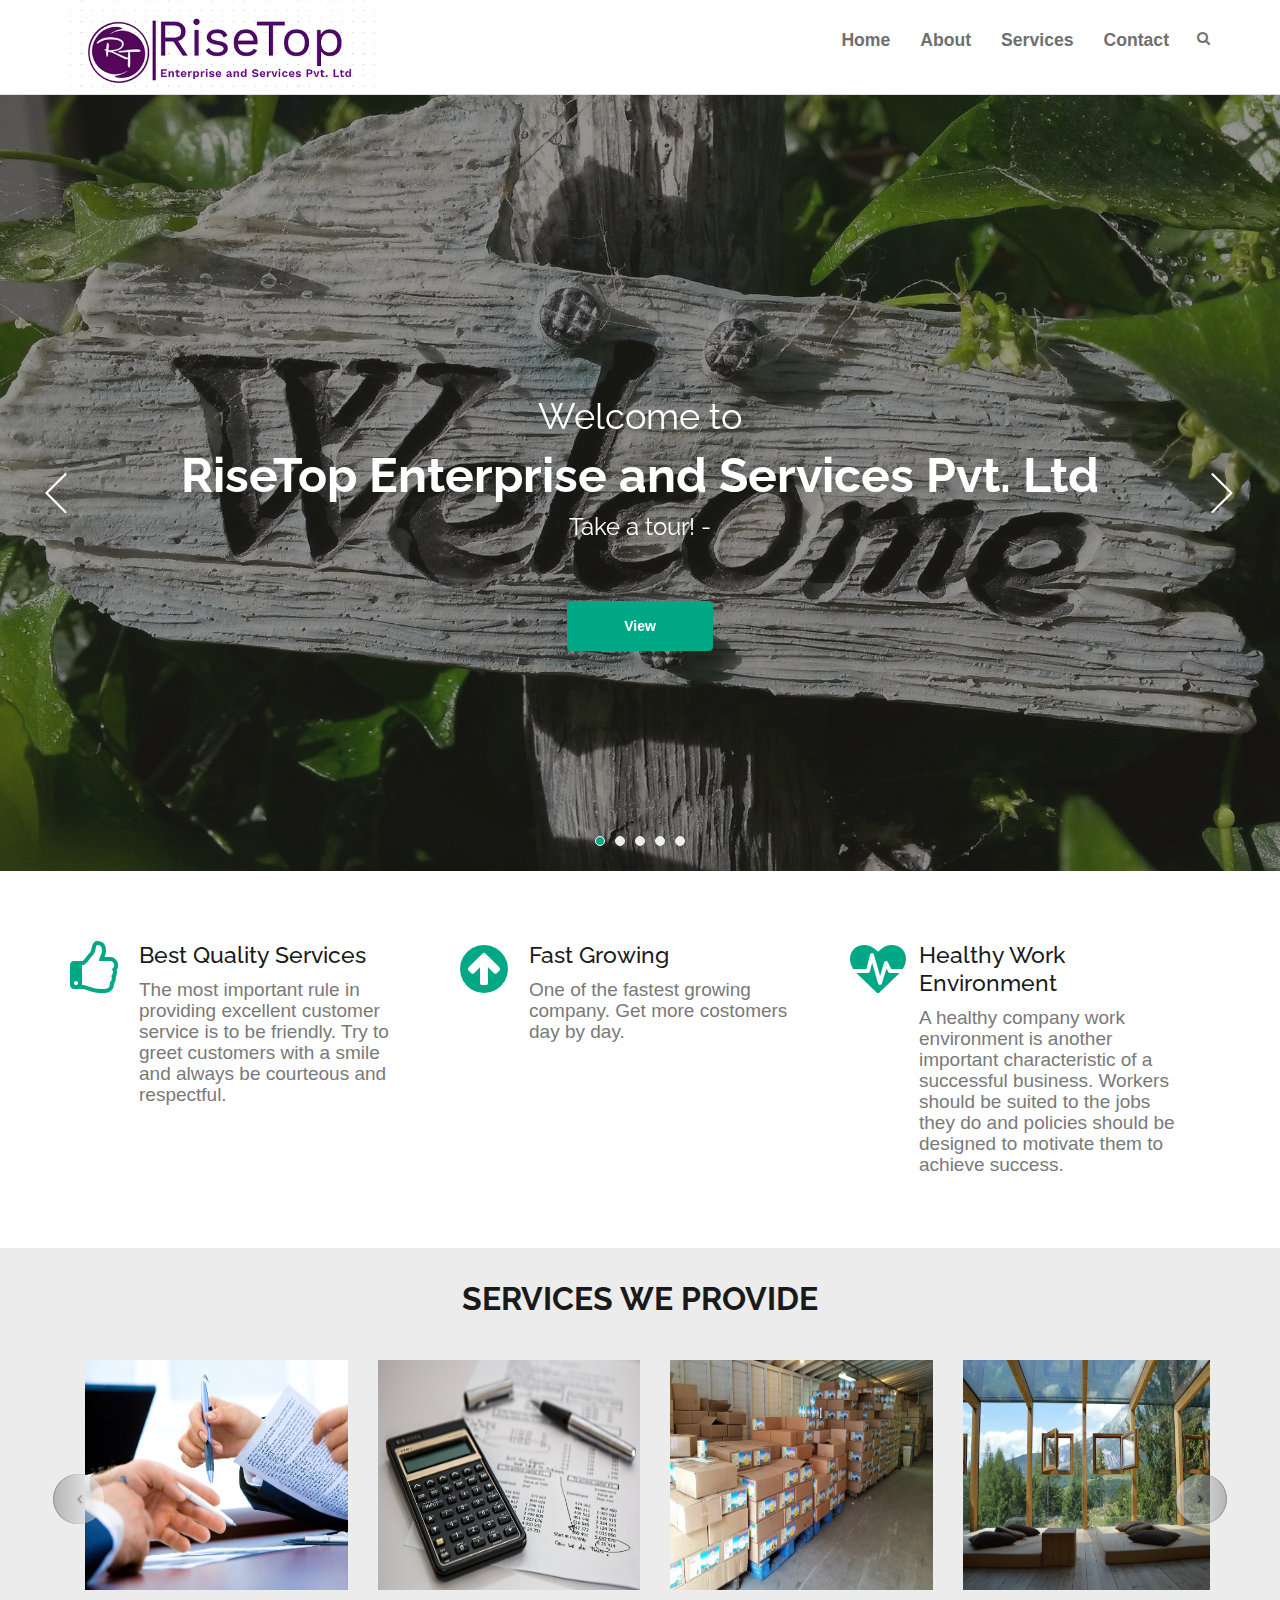
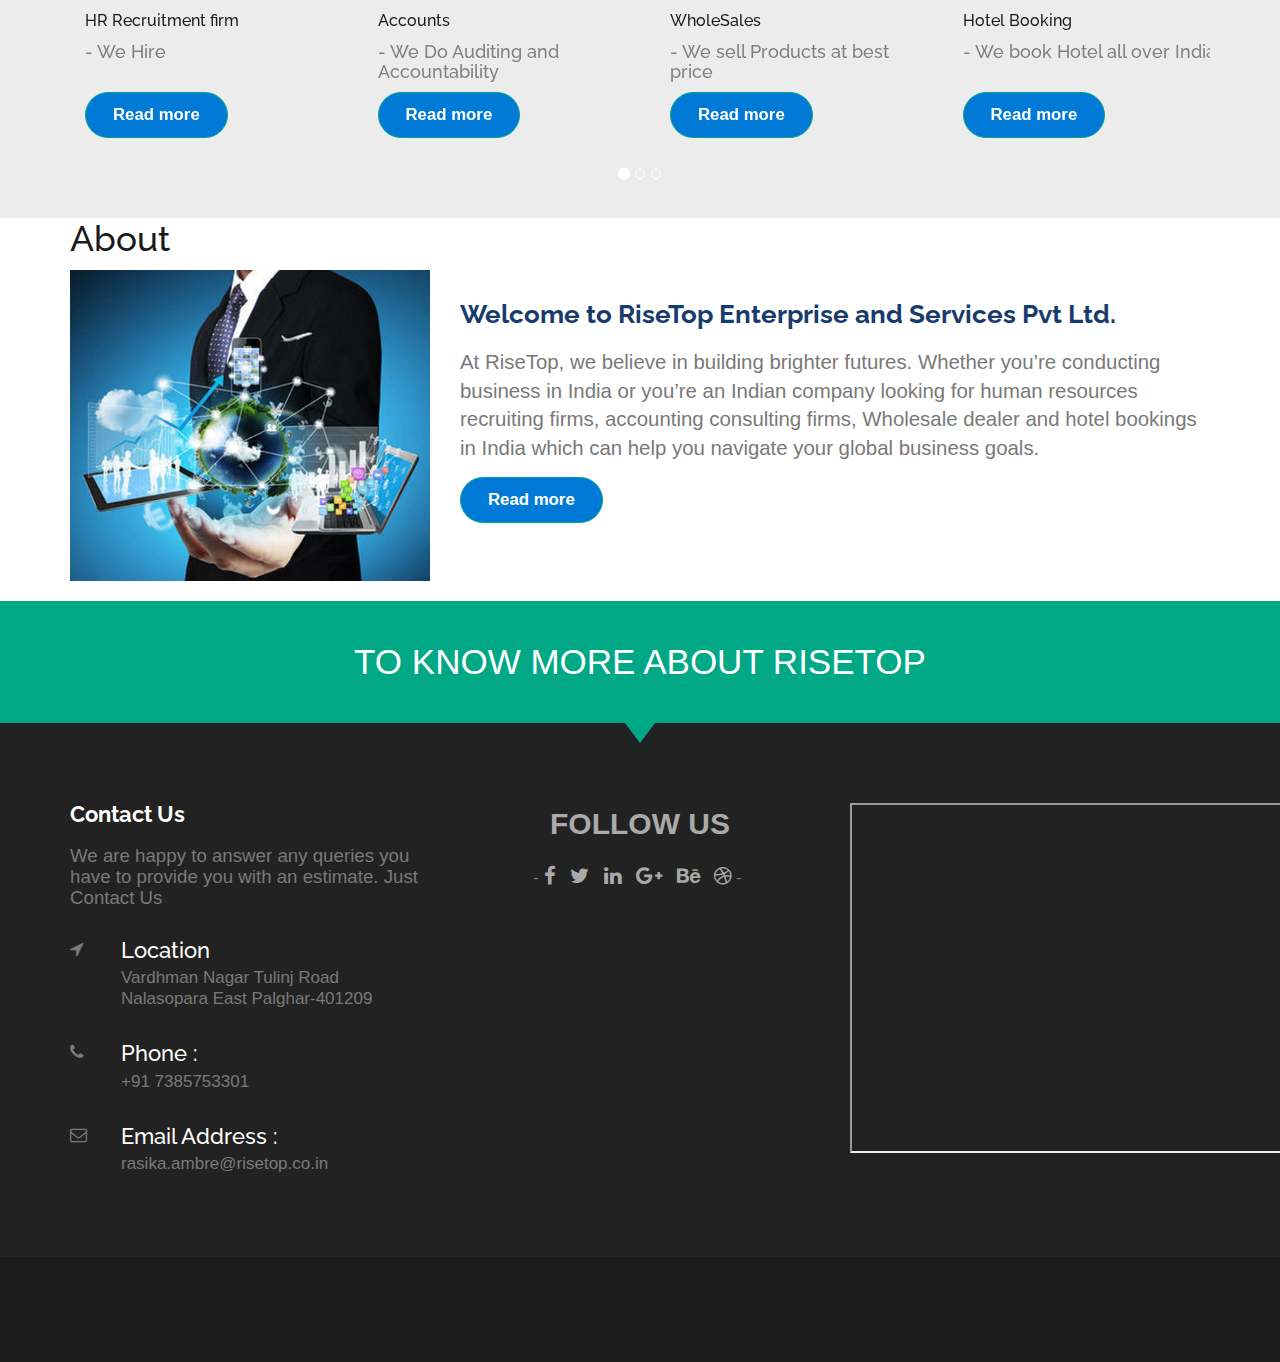
==== commit e97faf10: "bug fix" ====
--- a/index.html
+++ b/index.html
@@ -637,7 +637,7 @@
                             <img src="asset/images/usp-visual.jpg" class="img-fluid" alt="">
                         </div>
                         <div class="col-lg-8 pt-4 pt-lg-0 content" data-aos="fade-left">
-                            <h3 class="mb-3">Welcome to RiseTop Enterprises and Services Pvt Ltd.</h3>
+                            <h3 class="mb-3">Welcome to RiseTop Enterprise and Services Pvt Ltd.</h3>
                             <p>
                                 At RiseTop, we believe in building brighter futures. Whether you’re conducting business
                                 in India or you’re an Indian company looking for human resources recruiting firms,
@@ -806,7 +806,7 @@
                 <div class="col-md-12">
                     <p class="wow fadeInRight" data-wow-duration="1s">
 
-                        Copyright &copy; RiseTop Enterprises and Services Pvt Ltd.
+                        Copyright &copy; RiseTop Enterprise and Services Pvt Ltd.
                         <br> 2021. All Rights Reserved
                     </p>
                 </div>
